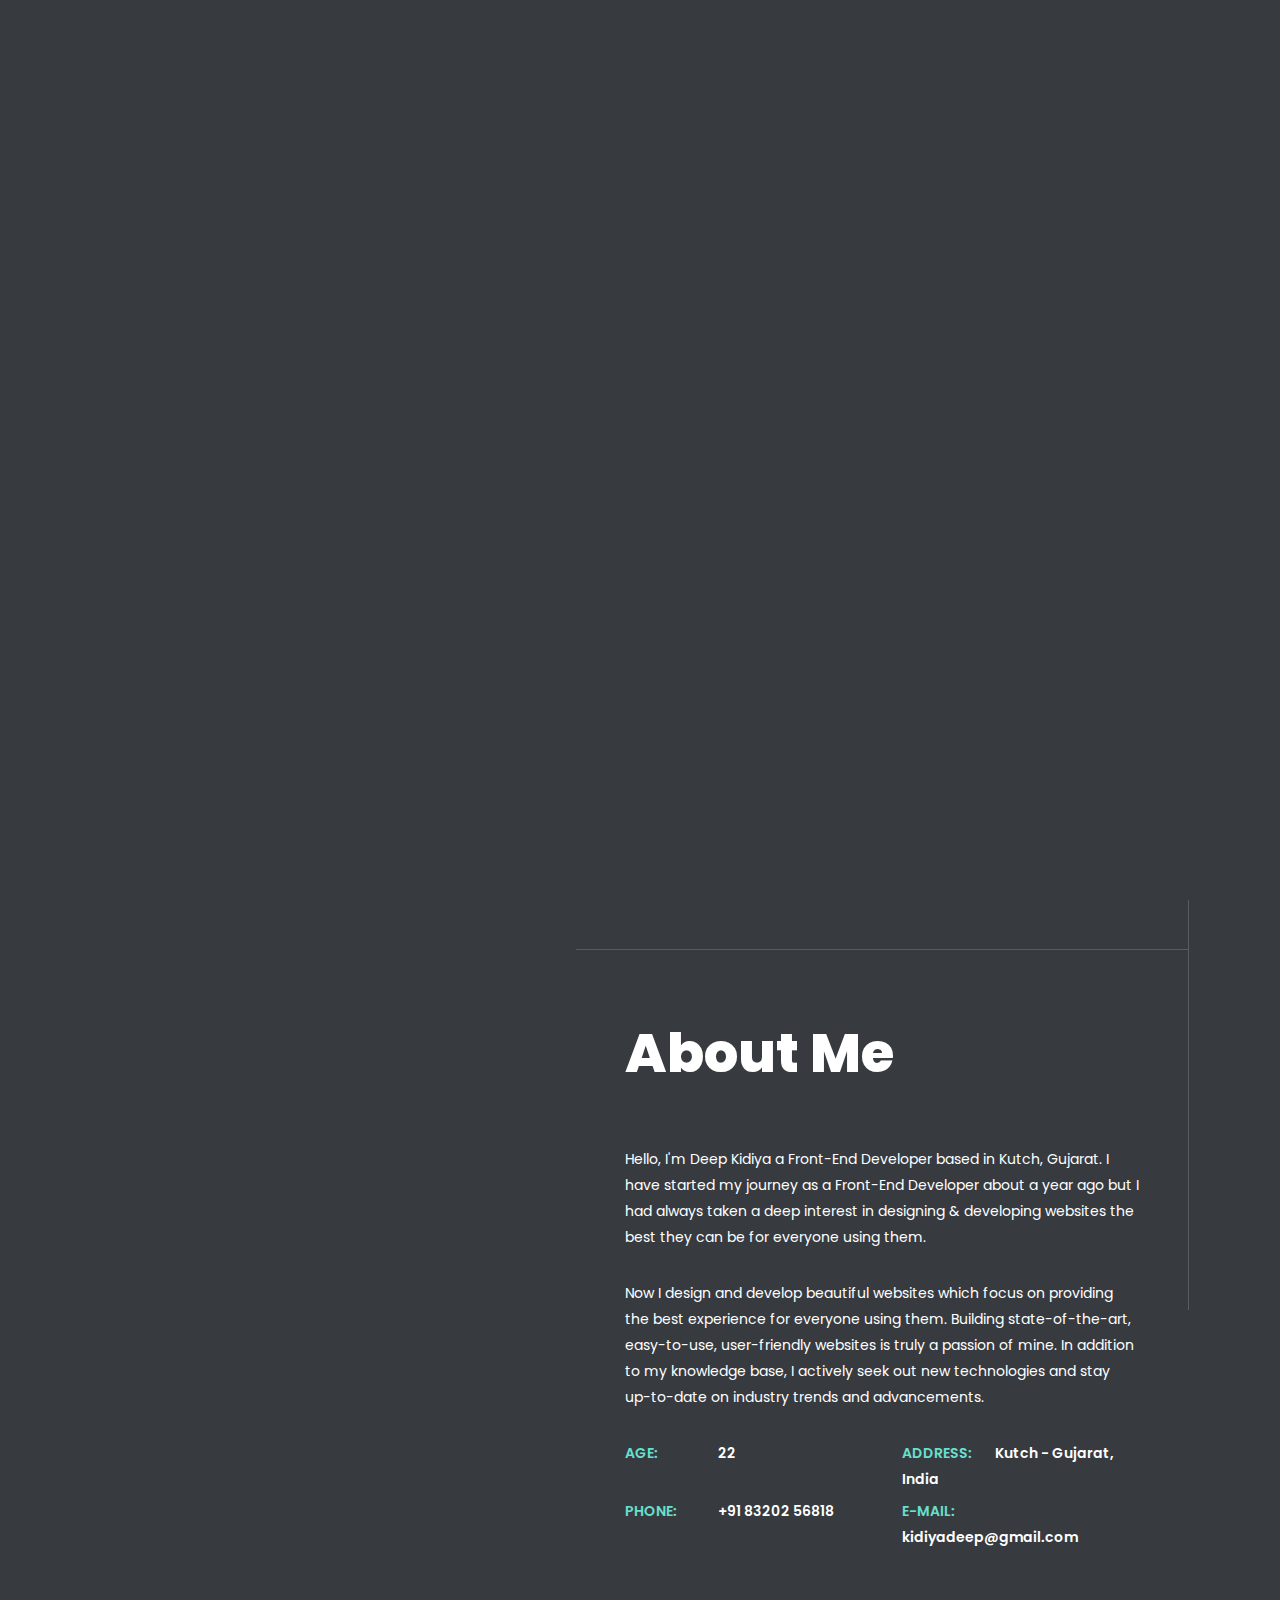
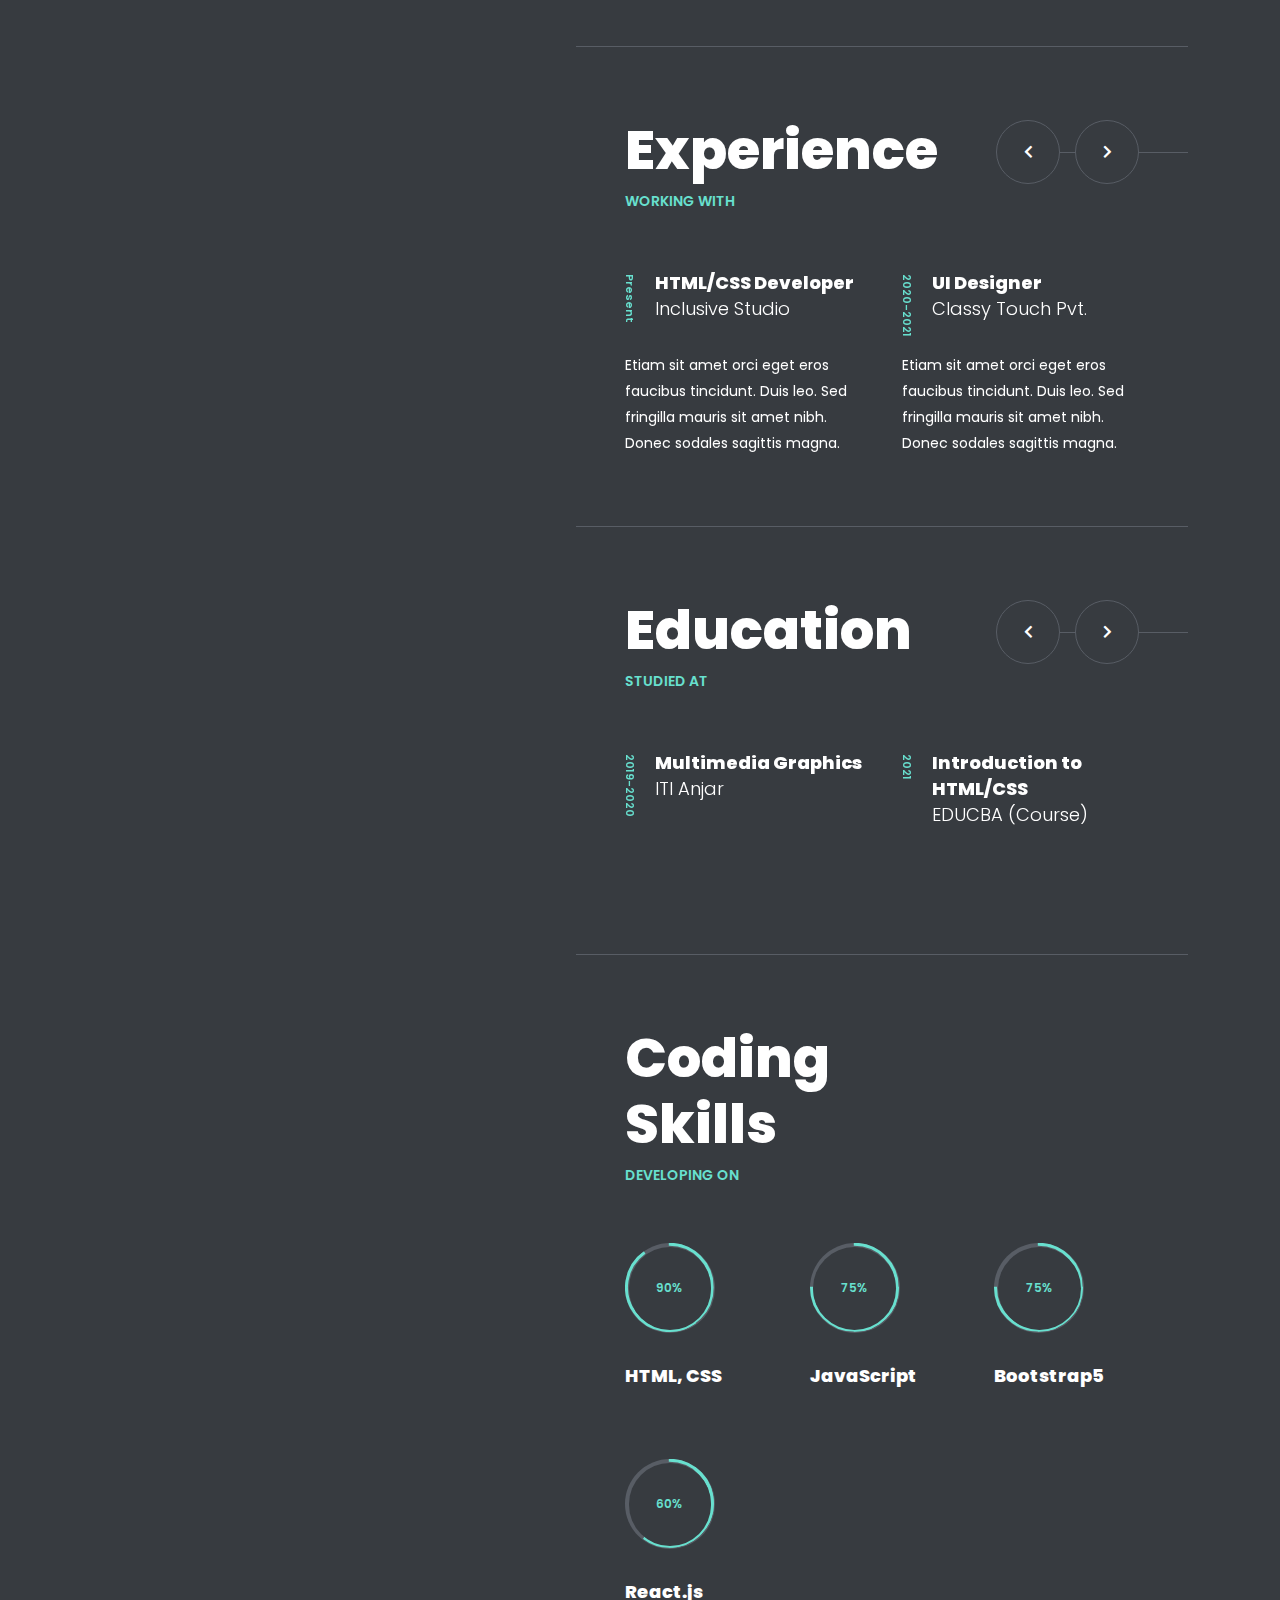
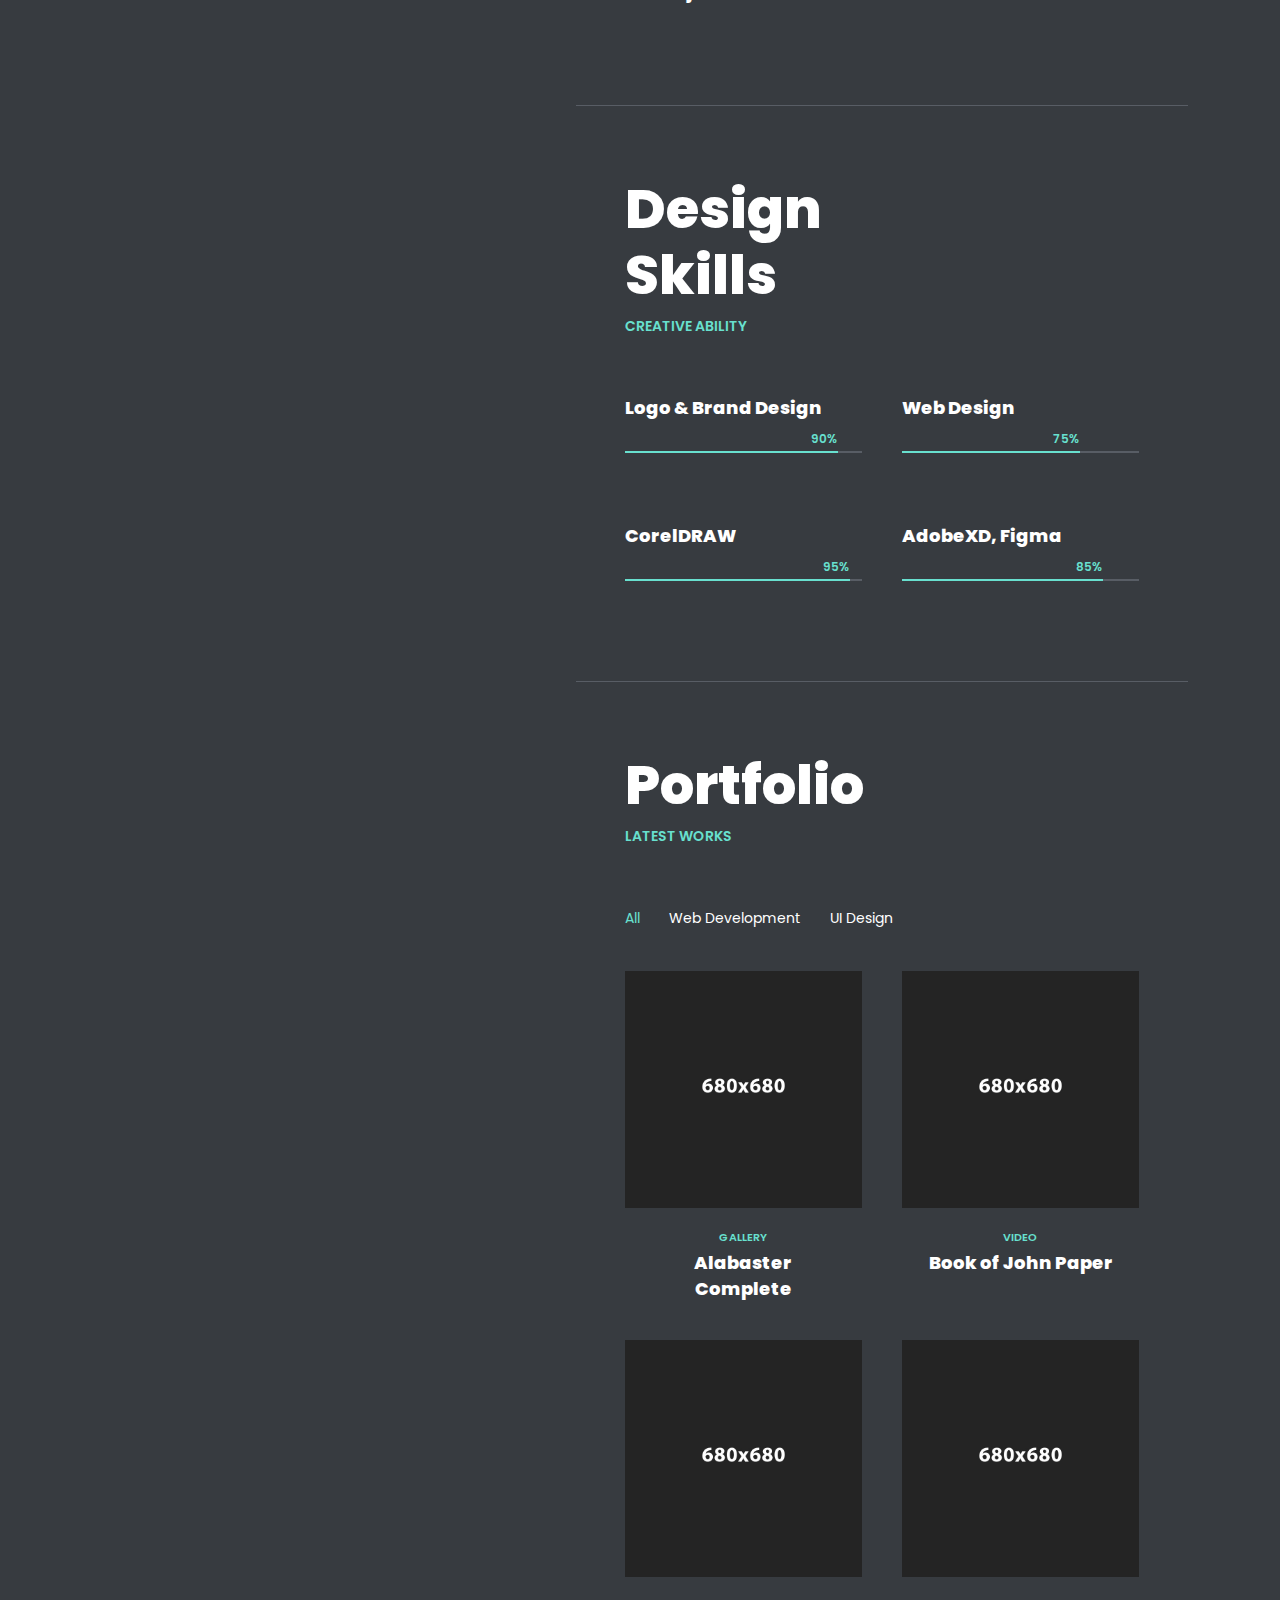
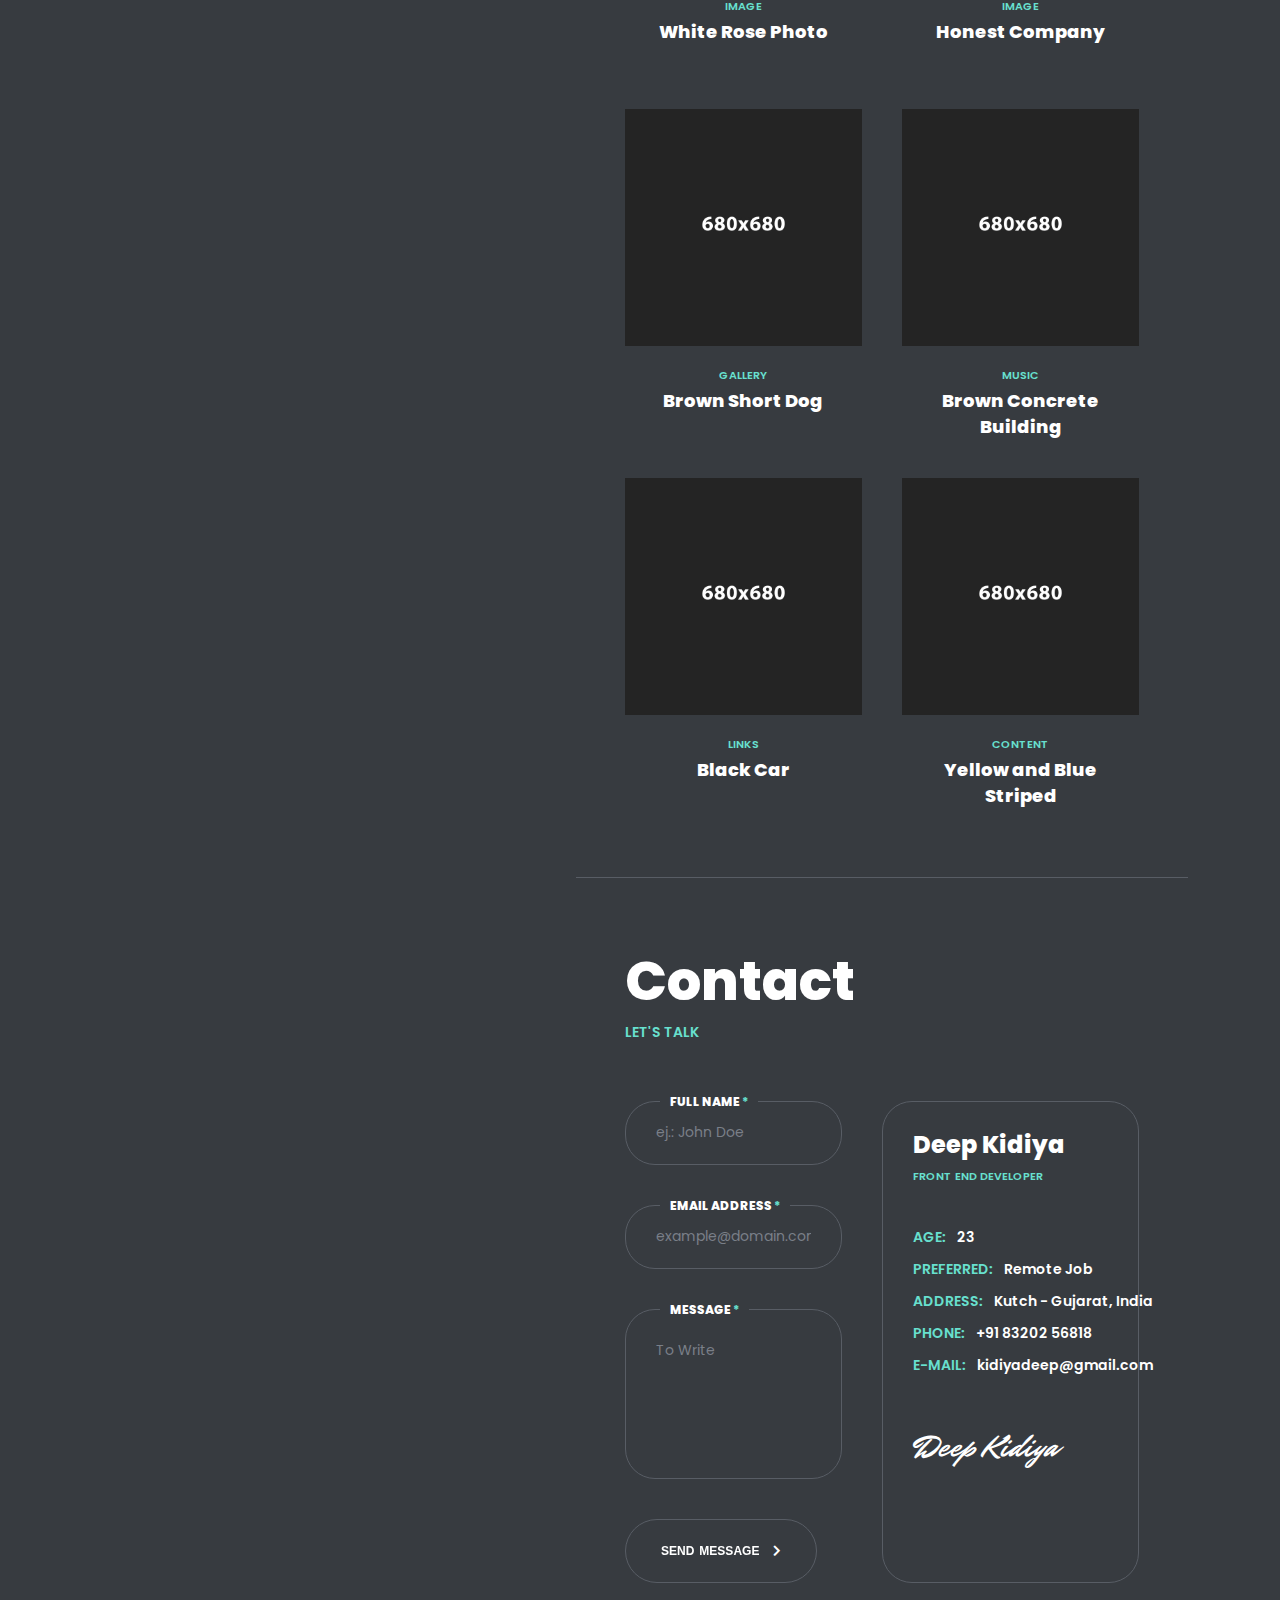
==== index.html @ 472e9880 "s" ====
<!doctype html>
<html lang="en-US">

<head>

	<!-- Meta -->
	<meta charset="UTF-8">
	<meta name="viewport" content="width=device-width, initial-scale=1, maximum-scale=1" />
	<meta name="description" content="Personal Portfolio Template" />
	<meta name="keywords" content="resposnive, resume, personal, personal portfolio, cv, myour, portfolio" />
	<meta name="author" content="beshleyua" />

	<!-- Title -->
	<title>Deep Kidiya - Front End Developer</title>

	<!-- Fonts -->
	<link
		href="https://fonts.googleapis.com/css?family=Poppins:100,100i,200,200i,300,300i,400,400i,500,500i,600,600i,700,700i,800,800i,900,900i&display=swap"
		rel="stylesheet">
	<link href="https://fonts.googleapis.com/css?family=Mr+Dafoe&display=swap" rel="stylesheet">

	<!-- Styles -->
	<link rel="stylesheet" href="css/basic.css" />
	<link rel="stylesheet" href="css/layout.css" />
	<link rel="stylesheet" href="css/magnific-popup.css" />
	<link rel="stylesheet" href="css/animate.css" />
	<link rel="stylesheet" href="css/jarallax.css" />
	<link rel="stylesheet" href="css/owl.carousel.css" />
	<link rel="stylesheet" href="css/swiper.css" />
	<link rel="stylesheet" href="css/fontawesome.css" />

	<!-- Theme Colors
	<link rel="stylesheet" href="css/theme-colors/blue.css" />
	<link rel="stylesheet" href="css/theme-colors/green.css" />
	<link rel="stylesheet" href="css/theme-colors/orange.css" />
	<link rel="stylesheet" href="css/theme-colors/brown.css" />
	<link rel="stylesheet" href="css/theme-colors/purple.css" />
	<link rel="stylesheet" href="css/theme-colors/red.css" />
	<link rel="stylesheet" href="css/theme-colors/beige.css" />
	<link rel="stylesheet" href="css/theme-colors/green_light.css" />
	<link rel="stylesheet" href="css/theme-colors/yellow.css" />
	<link rel="stylesheet" href="css/theme-colors/yellow_light.css" />
	-->

	<!--[if lt IE 9]>
	<script src="http://css3-mediaqueries-js.googlecode.com/svn/trunk/css3-mediaqueries.js"></script>
	<script src="http://html5shim.googlecode.com/svn/trunk/html5.js"></script>
	<![endif]-->

	<!-- <link rel="shortcut icon" href="images/favicons/favicon.ico"> -->

</head>

<body class="home">

	<!-- Preloader -->
	<div class="preloader">
		<div class="box-1">
			<div class="centrize full-width">
				<div class="vertical-center">
					<div class="spinner">
						<div class="lines"></div>
					</div>
				</div>
			</div>
		</div>
		<div class="box-2"></div>
	</div>

	<!-- Container -->
	<div class="container">

		<!-- Header -->
		<header class="header">

			<!-- logo -->
			<div class="logo">
				<a href="#">
					<img class="logo-img" src="images/logo.png" alt="" />
					<span class="logo-lnk">Deep <br />Kidiya</span>
				</a>
			</div>

			<!-- menu button -->
			<a href="#" class="menu-btn"><span></span></a>

			<!-- download cv button -->
			<a href="" download="images/Deep_Kidiya_Resume.pdf" class="btn download-cv-btn">
				<span class="animated-button"><span>Download CV</span></span>
				<i class="icon fas fa-download"></i>
			</a>

			<!-- header sidebar -->
			<div class="header-sidebar">

				<!-- top menu -->
				<div class="top-menu">
					<div class="top-menu-nav">
						<div class="menu-topmenu-container">
							<ul class="menu">
								<li class="menu-item current-menu-item menu-item-has-children">
									<!-- <a href="#section-started">
										<span class="animated-button"><span>Home</span></span>
									</a>
									<ul class="sub-menu">
										<li class="menu-item current-menu-item"><a href="index.html">Home 1</a></li>
										
									</ul> -->
									<a href="#section-started">
										<span class="animated-button"><span>Home</span></span>
									</a>
								</li>
								<li class="menu-item">
									<a href="#section-about">
										<span class="animated-button"><span>About</span></span>
									</a>
								</li>
								<li class="menu-item">
									<a href="#section-experience">
										<span class="animated-button"><span>Resume</span></span>
									</a>
								</li>
								<li class="menu-item">
									<a href="#section-portfolio">
										<span class="animated-button"><span>Portfolio</span></span>
									</a>
								</li>
								<li class="menu-item">
									<a href="#section-contacts">
										<span class="animated-button"><span>Contact</span></span>
									</a>
								</li>
							</ul>
						</div>
					</div>
				</div>

			</div>

		</header>

		<!-- Wrapper -->
		<div class="wrapper">

			<!-- Background -->
			<div class="background-bg">
				<div class="background-filter">
					<div class="background-img" style="background-image: url(images/man.jpg);"></div>
				</div>
			</div>

			<!-- Section Started -->
			<div class="section started" id="section-started">
				<div class="centrize full-width">
					<div class="vertical-center">

						<!-- title -->
						<h1 class="h-title">
							Deep <br />Kidiya
						</h1>

						<!-- content started -->
						<div class="started-content">

							<!-- subtitle -->
							<div class="h-subtitles">
								<div class="h-subtitle typing-subtitle">
									<p>Front-end Developer</p>
									<p>HTML/CSS Developer</p>
									<p>UI Developer</p>
								</div>
								<span class="typed-subtitle"></span>
							</div>

							<!-- text -->
							<div class="h-text">
								Creative Front-End Developer with 1.5+ years of experience providing high-impact web
								solutions for diverse industry organizations. Skilled in designing and developing
								web-based applications incorporating a range of technologies. Seeking for new
								opportunities and challenges that will expand my skill set.
							</div>

							<!-- button -->
							<a href="#" class="btn">
								<span class="animated-button"><span>Contact Me</span></span>
								<i class="icon fas fa-chevron-right"></i>
							</a>

							<!-- mosue button -->
							<a href="#" class="btn mouse-btn" style="display: none;">
								<i class="icon fas fa-chevron-down"></i>
							</a>

						</div>

					</div>
				</div>
			</div>

			<!-- Section About -->
			<div class="section about" id="section-about">
				<div class="content">

					<!-- title -->
					<div class="titles">
						<div class="title">About Me</div>
					</div>

					<!-- text -->
					<div class="cols">
						<div class="col col-full">
							<div class="single-post-text">
								<p>
									Hello, I'm Deep Kidiya a Front-End Developer based in Kutch, Gujarat. I have started
									my journey as a Front-End Developer about a year ago but I had always taken a deep
									interest in designing & developing websites the best they can be for everyone using
									them.
								</p>
							</div>
						</div>

						<div class="col col-full">
							<div class="single-post-text">
								<p>
									Now I design and develop beautiful websites which focus on providing the best
									experience for everyone using them. Building state-of-the-art, easy-to-use,
									user-friendly websites is truly a passion of mine. In addition to my knowledge base,
									I actively seek out new technologies and stay up-to-date on industry trends and
									advancements.
								</p>
							</div>
						</div>
					</div>

					<!-- info list -->
					<div class="info-list">
						<ul>
							<li><strong>Age:</strong> 22</li>
							<li><strong>Address:</strong> Kutch - Gujarat, India</li>
							<li><strong>Phone:</strong> +91 83202 56818</li>
							<li><strong>E-mail:</strong> kidiyadeep@gmail.com</li>
						</ul>
					</div>

					<div class="clear"></div>
				</div>
			</div>

			<!-- Section Resume -->
			<div class="section resume" id="section-experience">
				<div class="content">

					<!-- title -->
					<div class="titles">
						<div class="title">Experience</div>
						<div class="subtitle">Working with</div>
					</div>

					<!-- resume items -->
					<div class="content-carousel">
						<div class="owl-carousel" data-slidesview="2" data-slidesview_mobile="1">

							<div class="item">
								<div class="resume-item active">
									<div class="date">Present</div>
									<div class="name">HTML/CSS Developer <br /><span>Inclusive Studio</span></div>
									<div class="single-post-text">
										<p>
											Etiam sit amet orci eget eros faucibus tincidunt. Duis leo. Sed fringilla
											mauris sit amet nibh. Donec sodales sagittis magna.
										</p>
									</div>
								</div>
							</div>

							<div class="item">
								<div class="resume-item">
									<div class="date">2020-2021</div>
									<div class="name">UI Designer <br /><span>Classy Touch Pvt.</span></div>
									<div class="single-post-text">
										<p>
											Etiam sit amet orci eget eros faucibus tincidunt. Duis leo. Sed fringilla
											mauris sit amet nibh. Donec sodales sagittis magna.
										</p>
									</div>
								</div>
							</div>

						</div>

						<!-- navigation -->
						<div class="navs">
							<span class="prev fas fa-chevron-left"></span>
							<span class="next fas fa-chevron-right"></span>
						</div>

					</div>

				</div>
			</div>

			<!-- Section Resume -->
			<div class="section resume" id="section-education">
				<div class="content">

					<!-- title -->
					<div class="titles">
						<div class="title">Education</div>
						<div class="subtitle">Studied at</div>
					</div>

					<!-- resume items -->
					<div class="content-carousel">
						<div class="owl-carousel" data-slidesview="2" data-slidesview_mobile="1">

							<div class="item">
								<div class="resume-item active">
									<div class="date">2019-2020</div>
									<div class="name">Multimedia Graphics <br /><span>ITI Anjar</span></div>
								</div>
							</div>

							<div class="item">
								<div class="resume-item">
									<div class="date">2021</div>
									<div class="name">Introduction to HTML/CSS <br /><span>EDUCBA (Course)</span></div>
								</div>
							</div>

							<div class="item">
								<div class="resume-item">
									<div class="date">2021</div>
									<div class="name">Introduction to Front-end Development <br /><span>SkillUp
											(Course)</span></div>
								</div>
							</div>

							<div class="item">
								<div class="resume-item">
									<div class="date">2022</div>
									<div class="name">ReactJS for Beginners <br /><span>SkillUp (Course)</span></div>
								</div>
							</div>


						</div>

						<!-- navigation -->
						<div class="navs">
							<span class="prev fas fa-chevron-left"></span>
							<span class="next fas fa-chevron-right"></span>
						</div>

					</div>

				</div>
			</div>

			<!-- Section Coding Skills -->
			<div class="section skills" id="section-skills-code">
				<div class="content">

					<!-- title -->
					<div class="titles">
						<div class="title">Coding Skills</div>
						<div class="subtitle">Developing on</div>
					</div>

					<!-- skills items-->
					<div class="skills circles">
						<ul>
							<li>
								<div class="progress p90">
									<!-- p90 = 90% circle fill color -->
									<div class="percentage"></div>
									<span>90%</span>
								</div>
								<div class="name">HTML, CSS</div>
							</li>
							<li>
								<div class="progress p75">
									<!-- p75 = 75% circle fill color -->
									<div class="percentage"></div>
									<span>75%</span>
								</div>
								<div class="name">JavaScript</div>
							</li>
							<li>
								<div class="progress p75">
									<!-- p75 = 75% circle fill color -->
									<div class="percentage"></div>
									<span>75%</span>
								</div>
								<div class="name">Bootstrap5</div>
							</li>
							<li>
								<div class="progress p60">
									<!-- p80 = 80% circle fill color -->
									<div class="percentage"></div>
									<span>60%</span>
								</div>
								<div class="name">React.js</div>
							</li>

						</ul>
					</div>

				</div>
			</div>


			<!-- Section Design Skills -->
			<div class="section skills" id="section-skills">
				<div class="content">

					<!-- title -->
					<div class="titles">
						<div class="title">Design Skills</div>
						<div class="subtitle">Creative ability</div>
					</div>

					<!-- skills items -->
					<div class="skills percent">
						<ul>
							<li>
								<div class="name">Logo & Brand Design</div>
								<div class="single-post-text">
									<div class="progress">
										<div class="percentage" style="width: 90%;">
											<span class="percent">90%</span>
										</div>
									</div>
							</li>
							<li>
								<div class="name">Web Design</div>
								<div class="progress">
									<div class="percentage" style="width: 75%;">
										<span class="percent">75%</span>
									</div>
								</div>
							</li>
							<li>
								<div class="name">CorelDRAW</div>
								<div class="single-post-text">
									<div class="progress">
										<div class="percentage" style="width: 95%;">
											<span class="percent">95%</span>
										</div>
									</div>
							</li>
							<li>
								<div class="name">AdobeXD, Figma</div>
								<div class="progress">
									<div class="percentage" style="width: 85%;">
										<span class="percent">85%</span>
									</div>
								</div>
							</li>
						</ul>
					</div>

				</div>
			</div>


			<!-- Works -->
			<div class="section works" id="section-portfolio">
				<div class="content">

					<!-- title -->
					<div class="titles">
						<div class="title">Portfolio</div>
						<div class="subtitle">Latest works</div>
					</div>

					<!-- filter -->
					<div class="filter-menu">
						<div class="filters">
							<div class="btn-group">
								<label data-text="All" class="glitch-effect">
									<input type="radio" name="fl_radio" value=".box-col" />All
								</label>
							</div>
							<div class="btn-group">
								<label data-text="Video">
									<input type="radio" name="fl_radio" value=".f-dev" />Web Development
								</label>
							</div>
							<div class="btn-group">
								<label data-text="Music">
									<input type="radio" name="fl_radio" value=".f-ui" />UI Design
								</label>
							</div>
							<!-- <div class="btn-group">
								<label data-text="Links">
									<input type="radio" name="fl_radio" value=".f-des" />Graphic Design
								</label>
							</div> -->


						</div>
					</div>

					<!-- portfolio items -->
					<div class="box-items">

						<div class="box-col f-gallery">
							<div class="box-item">
								<div class="image">
									<a href="#gallery-1" class="has-popup-gallery">
										<img src="images/works/work1.jpg" alt="" />
										<span class="info">
											<span class="centrize full-width">
												<span class="vertical-center">
													<i class="icon fas fa-images"></i>
												</span>
											</span>
										</span>
									</a>
									<div id="gallery-1" class="mfp-hide">
										<a href="images/works/work1.jpg"></a>
										<a href="images/works/work2.jpg"></a>
										<a href="images/works/work3.jpg"></a>
										<a href="images/works/work4.jpg"></a>
									</div>
								</div>
								<div class="desc">
									<div class="category">Gallery</div>
									<a href="#gallery-1" class="name has-popup-gallery">Alabaster Complete
										Collection</a>
								</div>
							</div>
						</div>

						<div class="box-col f-video">
							<div class="box-item">
								<div class="image">
									<a href="https://youtu.be/S4L8T2kFFck" class="has-popup-video">
										<img src="images/works/work2.jpg" alt="" />
										<span class="info">
											<span class="centrize full-width">
												<span class="vertical-center">
													<i class="icon fas fa-video"></i>
												</span>
											</span>
										</span>
									</a>
								</div>
								<div class="desc">
									<div class="category">Video</div>
									<a href="https://youtu.be/S4L8T2kFFck" class="name has-popup-video">Book of John
										Paper</a>
								</div>
							</div>
						</div>

						<div class="box-col f-image">
							<div class="box-item">
								<div class="image">
									<a href="images/works/work7.jpg" class="has-popup-image">
										<img src="images/works/work7.jpg" alt="" />
										<span class="info">
											<span class="centrize full-width">
												<span class="vertical-center">
													<i class="icon fas fa-image"></i>
												</span>
											</span>
										</span>
									</a>
								</div>
								<div class="desc">
									<div class="category">Image</div>
									<a href="images/works/work7.jpg" class="name has-popup-image">White Rose Photo</a>
								</div>
							</div>
						</div>

						<div class="box-col f-image">
							<div class="box-item">
								<div class="image">
									<a href="images/works/work4.jpg" class="has-popup-image">
										<img src="images/works/work4.jpg" alt="" />
										<span class="info">
											<span class="centrize full-width">
												<span class="vertical-center">
													<i class="icon fas fa-image"></i>
												</span>
											</span>
										</span>
									</a>
								</div>
								<div class="desc">
									<div class="category">Image</div>
									<a href="images/works/work4.jpg" class="name has-popup-image">Honest Company</a>
								</div>
							</div>
						</div>

						<div class="box-col f-gallery">
							<div class="box-item">
								<div class="image">
									<a href="#gallery-2" class="has-popup-gallery">
										<img src="images/works/work5.jpg" alt="" />
										<span class="info">
											<span class="centrize full-width">
												<span class="vertical-center">
													<i class="icon fas fa-images"></i>
												</span>
											</span>
										</span>
									</a>
									<div id="gallery-2" class="mfp-hide">
										<a href="images/works/work5.jpg"></a>
										<a href="images/works/work2.jpg"></a>
										<a href="images/works/work3.jpg"></a>
										<a href="images/works/work4.jpg"></a>
									</div>
								</div>
								<div class="desc">
									<div class="category">Gallery</div>
									<a href="#gallery-2" class="name has-popup-gallery">Brown Short Dog</a>
								</div>
							</div>
						</div>

						<div class="box-col f-music">
							<div class="box-item">
								<div class="image">
									<a href="https://w.soundcloud.com/player/?visual=true&#038;url=http%3A%2F%2Fapi.soundcloud.com%2Ftracks%2F221650664&#038;show_artwork=true"
										class="has-popup-music">
										<img src="images/works/work6.jpg" alt="" />
										<span class="info">
											<span class="centrize full-width">
												<span class="vertical-center">
													<i class="icon fas fa-music"></i>
												</span>
											</span>
										</span>
									</a>
								</div>
								<div class="desc">
									<div class="category">Music</div>
									<a href="https://w.soundcloud.com/player/?visual=true&#038;url=http%3A%2F%2Fapi.soundcloud.com%2Ftracks%2F221650664&#038;show_artwork=true"
										class="name has-popup-music">Brown Concrete Building</a>
								</div>
							</div>
						</div>

						<div class="box-col f-links">
							<div class="box-item">
								<div class="image">
									<a href="https://beshley.com/" class="has-popup-link" target="_blank">
										<img src="images/works/work3.jpg" alt="" />
										<span class="info">
											<span class="centrize full-width">
												<span class="vertical-center">
													<i class="icon fas fa-link"></i>
												</span>
											</span>
										</span>
									</a>
								</div>
								<div class="desc">
									<div class="category">Links</div>
									<a href="https://beshley.com/" class="name has-popup-link">Black Car</a>
								</div>
							</div>
						</div>

						<div class="box-col f-content">
							<div class="box-item">
								<div class="image">
									<a href="#popup-1" class="has-popup-media">
										<img src="images/works/work8.jpg" alt="" />
										<span class="info">
											<span class="centrize full-width">
												<span class="vertical-center">
													<i class="icon fas fa-plus"></i>
												</span>
											</span>
										</span>
									</a>
								</div>
								<div class="desc">
									<div class="category">Content</div>
									<a href="#popup-1" class="name has-popup-media">Yellow and Blue Striped</a>
								</div>
								<div id="popup-1" class="popup-box mfp-fade mfp-hide">
									<div class="content">
										<div class="image">
											<img src="images/works/work8.jpg" alt="">
										</div>
										<div class="desc">
											<div class="category">Content</div>
											<h4>Yellow and Blue Striped</h4>
											<p>
												Consul latine iudicabit eu vel. Cu has animal eruditi voluptatibus. Eu
												volumus explicari sed. Mel mutat vituperata
												suscipiantur et, et fabellas explicari adipiscing quo, no mucius euismod
												vis. Cu vim quem quod cibo.
											</p>
											<a href="#" class="btn">
												<span class="animated-button"><span>View Project</span></span>
												<i class="icon fas fa-chevron-right"></i>
											</a>
										</div>
									</div>
								</div>
							</div>
						</div>

					</div>

					<div class="clear"></div>
				</div>
			</div>

			<!-- Section Contacts Info >-->
			<div class="section contacts" id="section-contacts">
				<div class="content">

					<!-- title -->
					<div class="titles">
						<div class="title">Contact</div>
						<div class="subtitle">Let's talk</div>
					</div>

					<!-- contact form -->
					<div class="contact-form">
						<form id="cform" method="post">
							<div class="group-val">
								<div class="label">Full name <strong>*</strong></div>
								<input type="text" name="name" placeholder="ej.: John Doe" />
							</div>
							<div class="group-val">
								<div class="label">Email address <strong>*</strong></div>
								<input type="email" name="email" placeholder="example@domain.com" />
							</div>
							<div class="group-val">
								<div class="label">Message <strong>*</strong></div>
								<textarea name="message" placeholder="To Write"></textarea>
							</div>
							<div class="group-bts">
								<button type="submit" class="btn">
									<span class="animated-button"><span>Send Message</span></span>
									<i class="icon fas fa-chevron-right"></i>
								</button>
							</div>
						</form>
						<div class="alert-success">
							<p>Thanks, your message is sent successfully.</p>
						</div>
					</div>

					<!-- contact info -->
					<div class="contact-info">
						<div class="name">Deep Kidiya</div>
						<div class="subname">Front End Developer</div>
						<div class="info-list">
							<ul>
								<li><strong>Age:</strong> 23</li>
								<li><strong>Preferred:</strong> Remote Job</li>
								<li><strong>Address:</strong> Kutch - Gujarat, India</li>
								<li><strong>Phone:</strong> +91 83202 56818</li>
								<li><strong>E-mail:</strong> kidiyadeep@gmail.com</li>
							</ul>
						</div>
						<div class="author">Deep Kidiya</div>
					</div>

					<div class="clear"></div>
				</div>
			</div>

		</div>

		<!-- Footer -->
		<footer class="footer">
			<div class="socials">
				<a target="_blank" href="https://www.facebook.com/profile.php?id=100008267714913">
					<i class="icon fab fa-facebook-f"></i>
				</a>
				<a target="_blank" href="https://www.instagram.com/kidiyadeep/">
					<i class="icon fab fa-instagram"></i>
				</a>
			</div>
		</footer>

	</div>

	<!-- Scripts -->
	<script src="js/jquery.min.js"></script>
	<script src="js/velocity.min.js"></script>
	<script src="js/jquery.validate.js"></script>
	<script src="js/magnific-popup.js"></script>
	<script src="js/typed.js"></script>
	<script src="js/jarallax.js"></script>
	<script src="js/jarallax-video.js"></script>
	<script src="js/jarallax-element.js"></script>
	<script src="js/imagesloaded.pkgd.js"></script>
	<script src="js/isotope.pkgd.js"></script>
	<script src="js/owl.carousel.js"></script>
	<script src="js/swiper.js"></script>
	<script src="js/scripts.js"></script>

</body>

</html>
---- css/basic.css ----
/**
*	Myour - Personal Portfolio Template (HTML)
*	Version: 1.0
*	Author: beshleyua
*	Author URL: http://themeforest.net/user/beshleyua
*	Copyright © Myour by beshleyua. All Rights Reserved.
**/

/* TABLE OF CONTENTS
	- Basic
	- Preloader
	- Container
	- Columns
	- Typography
	- Links
	- Buttons
	- Forms
	- Lists
	- Code
	- Tables
	- Alignment
	- Text Formating
	- Blockquote
	- Animations
*/

/* - Basic */
html {
	margin-right: 0 !important;
}


body {
	margin: 0;
	padding: 0;
	border: none;
	font-family: "Poppins";
	font-size: 14px;
	line-height: 26px;
	color: #fff;
	background: #373b40;
	letter-spacing: 0;
	font-weight: 400;
	-webkit-font-smoothing: antialiased;
	-moz-osx-font-smoothing: grayscale;
	text-rendering: optimizeLegibility;
}


* {
	box-sizing: border-box;
	-webkit-box-sizing: border-box;
}


.clear {
	clear: both;
}


/* - Preloader */
.preloader {
	position: fixed;
	width: 100%;
	height: 0;
	z-index: 999;
}

.preloader .box-1, .preloader .box-2 {
	position: absolute;
	left: 0;
	top: 0;
	width: 100%;
	height: 100vh;
	background: #68e0cf;
}

.preloader .box-2 {
	background: #373b40;
}

.preloader .spinner {
	margin: -40px 0 0 -5px;
	position: absolute;
	top: 50%;
	left: 50%;
	width: 10px;
	height: 80px;
}

.preloader .spinner .lines {
	position: absolute;
	width: 10px;
	height: 80px;
}

.preloader .spinner .lines:before, .preloader .spinner .lines:after {
	content: '';
	position: absolute;
	width: 10px;
	height: 80px;
	background: #FFF;
	clip: rect(0, 0, 20px, 0);
	-webkit-clip: rect(0, 0, 20px, 0);
}

.preloader .spinner .lines:before {
	left: 0;
	animation: loading 2s cubic-bezier(0.165, 0.85, 0.45, 1) 0s infinite;
}

.preloader .spinner .lines:after {
	left: 15px;
	background: #68e0cf;
	animation: loading 2s cubic-bezier(0.165, 0.85, 0.45, 1) 0.5s infinite;
}


/* - Container */
.container {
	margin: 0;
	position: relative;
	overflow: hidden;
}


.wrapper {
	position: relative;
	margin-top: 50px;
	margin-left: 45%;
	margin-right: 92px;
}


.wrapper:before {
	content: '';
	position: fixed;
	left: 45%;
	right: 92px;
	top: 0;
	height: 40px;
	background: #373b40;
	z-index: 13;
}


@media (max-width: 1199px) {
	.wrapper {
		position: relative;
		margin-top: 0;
		margin-left: 0;
		margin-right: 0;
	}


	.wrapper:before {
		display: none;
	}

}

/* - Columns */
.cols {
	margin: 0 -20px;
	position: relative;
}

.cols .col {
	margin-bottom: 30px;
	padding: 0 20px;
	float: left;
	width: 50%;
}

.cols .col.col-full {
	width: 100%;
}


@media (max-width: 720px) {
	.cols .col {
		width: 100%;
	}

}

.cols:after {
	content: '';
	display: block;
	clear: both;
}


.cols .col.col-sm {
	width: 25%;
}


@media (max-width: 720px) {
	.cols .col.col-sm {
		width: 100%;
	}

}

.cols .col.col-lg {
	width: 75%;
}


@media (max-width: 720px) {
	.cols .col.col-lg {
		width: 100%;
	}

}

.single-post-text > *:first-child {
	margin-top: 0;
}

.single-post-text > *:last-child {
	margin-bottom: 0;
}


/* - Typography */
h1,
h2,
h3,
h4,
h5,
h6 {
	font-weight: 700;
	font-family: "Poppins";
	margin: 0;
	margin-top: 30px;
	margin-bottom: 30px;
	color: #141414;
}


h1 {
	font-size: 34px;
}


h2 {
	font-size: 30px;
}


h3 {
	font-size: 26px;
}


h4 {
	font-size: 22px;
}


h5 {
	font-size: 18px;
}


h6 {
	font-size: 12px;
}


p {
	font-size: 14px;
	padding: 0;
	margin: 30px 0;
}


strong {
	font-weight: 700;
}


@media screen and (max-width: 720px) {
	h1 {
		font-size: 24px;
	}


	h2 {
		font-size: 20px;
	}


	h3 {
		font-size: 18px;
	}


	h4 {
		font-size: 14px;
	}


	h5 {
		font-size: 12px;
	}


	h6 {
		font-size: 13px;
	}


	p {
		margin: 20px 0;
	}

}

/* - Links */
a {
	color: #FFF;
	text-decoration: underline;
	outline: none;
}


a:hover {
	text-decoration: none;
	color: #68e0cf;
}


/* - Buttons */
.animated-button {
	position: relative;
	top: -1px;
	display: inline-block;
	vertical-align: middle;
	line-height: 16px;
}

.animated-button span {
	position: relative;
	overflow: hidden;
	display: block;
	text-shadow: 0 16px 0 #68e0cf;
}

.animated-button span em {
	min-width: 5px;
	display: inline-block;
	vertical-align: middle;
	font-style: normal;
	backface-visibility: hidden;
	transition: transform 0.3s ease;
	-moz-transition: transform 0.3s ease;
	-webkit-transition: transform 0.3s ease;
	-o-transition: transform 0.3s ease;
	transform: translateY(0);
	-webkit-transform: translateY(0);
	-moz-transform: translateY(0);
	-o-transform: translateY(0);
}

.animated-button span em:nth-child(1) {
	transition-delay: 0.025s;
}

.animated-button span em:nth-child(2) {
	transition-delay: 0.05s;
}

.animated-button span em:nth-child(3) {
	transition-delay: 0.075s;
}

.animated-button span em:nth-child(4) {
	transition-delay: 0.1s;
}

.animated-button span em:nth-child(5) {
	transition-delay: 0.125s;
}

.animated-button span em:nth-child(6) {
	transition-delay: 0.15s;
}

.animated-button span em:nth-child(7) {
	transition-delay: 0.175s;
}

.animated-button span em:nth-child(8) {
	transition-delay: 0.2s;
}

.animated-button span em:nth-child(9) {
	transition-delay: 0.225s;
}

.animated-button span em:nth-child(10) {
	transition-delay: 0.25s;
}

.animated-button span em:nth-child(11) {
	transition-delay: 0.275s;
}


a.btn,
.btn,
.single-post-text input[type="submit"],
button {
	padding: 0 35px;
	position: relative;
	overflow: hidden;
	display: inline-block;
	vertical-align: middle;
	height: 64px;
	line-height: 62px;
	text-align: center;
	font-size: 12px;
	color: #FFF;
	font-weight: 800;
	text-decoration: none;
	text-transform: uppercase;
	background: transparent;
	border: 1px solid #585d65;
	cursor: pointer;
	border-radius: 64px;
	-moz-border-radius: 64px;
	-webkit-border-radius: 64px;
	-khtml-border-radius: 64px;
	transition: 1s all cubic-bezier(0.165, 0.85, 0.45, 1) 0s;
	-moz-transition: 1s all cubic-bezier(0.165, 0.85, 0.45, 1) 0s;
	-webkit-transition: 1s all cubic-bezier(0.165, 0.85, 0.45, 1) 0s;
	-o-transition: 1s all cubic-bezier(0.165, 0.85, 0.45, 1) 0s;
}

a.btn:hover,
.btn:hover,
.single-post-text input[type="submit"]:hover,
button:hover {
	border-color: #68e0cf;
}

a.btn:hover .animated-button em,
.btn:hover .animated-button em,
.single-post-text input[type="submit"]:hover .animated-button em,
button:hover .animated-button em {
	transform: translateY(calc(16px * -1));
}

a.btn:hover .icon,
.btn:hover .icon,
.single-post-text input[type="submit"]:hover .icon,
button:hover .icon {
	color: #68e0cf;
	transform: translateX(6px);
	-webkit-transform: translateX(6px);
	-moz-transform: translateX(6px);
	-o-transform: translateX(6px);
}


a.btn .icon,
.btn .icon,
button .icon {
	margin-left: 10px;
	transition: 1s all cubic-bezier(0.165, 0.85, 0.45, 1) 0s;
	-moz-transition: 1s all cubic-bezier(0.165, 0.85, 0.45, 1) 0s;
	-webkit-transition: 1s all cubic-bezier(0.165, 0.85, 0.45, 1) 0s;
	-o-transition: 1s all cubic-bezier(0.165, 0.85, 0.45, 1) 0s;
}


/* - Forms */
input,
textarea {
	padding: 0 30px;
	display: block;
	font-family: "Poppins";
	font-size: 14px;
	height: 64px;
	width: 100%;
	color: #FFF;
	background: none !important;
	border: 1px solid #585d65;
	resize: none;
	outline: 0;
	border-radius: 30px;
	-moz-border-radius: 30px;
	-webkit-border-radius: 30px;
	-khtml-border-radius: 30px;
	transition: all 0.3s ease 0s;
	-moz-transition: all 0.3s ease 0s;
	-webkit-transition: all 0.3s ease 0s;
	-o-transition: all 0.3s ease 0s;
}


input:focus,
textarea:focus,
button:focus {
	color: #FFF;
}


textarea {
	height: 170px;
	padding-top: 30px;
	padding-bottom: 30px;
	resize: none;
}


label,
legend {
	display: block;
	padding-bottom: 10px;
	font-family: "Poppins";
	font-size: 13px;
}


fieldset {
	border-width: 0;
	padding: 0;
}


input[type="checkbox"],
input[type="radio"] {
	display: inline;
}


::-webkit-input-placeholder {
	color: #7a7f88;
}


:-moz-placeholder {
	color: #7a7f88;
}


::-moz-placeholder {
	color: #7a7f88;
}


:-ms-input-placeholder {
	color: #7a7f88;
}


input:focus::-webkit-input-placeholder,
textarea:focus::-webkit-input-placeholder {
	color: #FFF;
}


input:focus:-moz-placeholder,
textarea:focus:-moz-placeholder {
	color: #FFF;
}


input:focus::-moz-placeholder,
textarea:focus::-moz-placeholder {
	color: #FFF;
}


input:focus:-ms-input-placeholder,
textarea:focus:-ms-input-placeholder {
	color: #FFF;
}


input.error,
textarea.error,
input.wpcf7-not-valid,
textarea.wpcf7-not-valid {
	border-bottom: 1px solid red !important;
}


label.error,
.wpcf7-not-valid-tip {
	display: none !important;
}


input.error::-moz-placeholder,
textarea.error::-moz-placeholder,
input.wpcf7-not-valid::-moz-placeholder,
textarea.wpcf7-not-valid::-moz-placeholder {
	color: red;
}


input.error:-moz-placeholder,
textarea.error:-moz-placeholder,
input.wpcf7-not-valid:-moz-placeholder,
textarea.wpcf7-not-valid:-moz-placeholder {
	color: red;
}


input.error:-ms-input-placeholder,
textarea.error:-ms-input-placeholder,
input.wpcf7-not-valid:-ms-input-placeholder,
textarea.wpcf7-not-valid:-ms-input-placeholder {
	color: red;
}


input.error::-webkit-input-placeholder,
textarea.error::-webkit-input-placeholder,
input.wpcf7-not-valid::-webkit-input-placeholder,
textarea.wpcf7-not-valid::-webkit-input-placeholder {
	color: red;
}


div.wpcf7-response-output {
	margin: 0;
}


input[type="checkbox"],
input[type="radio"] {
	display: inline;
}


input[type="checkbox"], input[type="radio"] {
	width: auto;
	height: auto;
	margin-bottom: 10px;
	margin-right: 0;
	margin-left: 0;
}


input[type="checkbox"] {
	-webkit-appearance: checkbox;
}


input[type="radio"] {
	-webkit-appearance: radio;
}


input[type="text"],
input[type="email"],
input[type="tel"],
input[type="password"],
input[type="submit"],
textarea,
button {
	-webkit-appearance: none;
	-moz-appearance: none;
	appearance: none;
}


input[type="file"] {
	margin-bottom: 10px;
	border: none;
	height: auto;
}


select {
	margin-bottom: 10px;
	width: 100%;
	height: 30px;
}


span.wpcf7-list-item {
	display: inline-block;
	margin: 0 1em 0 0;
}


/* - Lists */
ul {
	list-style: disc;
	margin-top: 30px;
	margin-bottom: 30px;
	padding-left: 0px;
	list-style-position: inside;
}


ol {
	list-style: decimal;
	margin-top: 30px;
	margin-bottom: 30px;
	padding-left: 0px;
	list-style-position: inside;
}


ul ul, ol ol, ul ol, ol ul {
	margin-top: 15px;
	margin-bottom: 15px;
	margin-left: 15px;
}


/* - Code */
code {
	font-family: "Poppins";
	padding: 0 4px;
	font-style: italic;
	color: #999;
	text-decoration: none;
	display: inline-block;
	vertical-align: middle;
	overflow: auto;
	max-width: 100%;
	white-space: nowrap;
}


pre {
	background: #f6f6f6;
	font-family: "Poppins";
	margin: 30px 0;
	padding: 30px;
	max-width: 100%;
	overflow: auto;
	white-space: pre;
}


mark, ins {
	background: #eee;
	text-decoration: none;
}


/* - Tables */
table {
	width: 100%;
	margin: 30px 0;
	padding: 0;
	border-collapse: collapse;
	background: #fcfcfc;
}


table caption {
	padding: 6px 0;
	background: #f6f6f6;
	font-size: 11px;
}


th {
	color: #999;
	padding: 10px 20px;
	font-size: 11px;
	font-weight: 700;
	text-align: left;
	border: 4px solid #FFF;
	text-transform: uppercase;
}


th a {
	color: #999;
}


td {
	border: 4px solid #FFF;
	padding: 10px 20px;
	color: #363636;
	font-size: 13px;
	background: #f6f6f6;
}


td.pad {
	background: none;
}


dt {
	margin-bottom: 5px;
	font-size: 15px;
	font-weight: 700;
}


dd {
	margin-top: 0;
	margin-bottom: 30px;
	margin-left: 30px;
}


/* - Alignment */
.align-center {
	text-align: center !important;
}


.align-right {
	text-align: right !important;
}


.align-left {
	text-align: left !important;
}


.pull-right {
	float: right !important;
}


.pull-left {
	float: left !important;
}


.pull-none {
	float: none !important;
}


.alignright {
	margin-left: 20px !important;
	float: right !important;
	max-width: 50% !important;
}


.alignleft {
	margin-right: 20px !important;
	float: left !important;
	max-width: 50% !important;
}


.aligncenter {
	margin-left: auto !important;
	margin-right: auto !important;
	display: block !important;
}


.full-width {
	max-width: 100% !important;
	width: 100% !important;
}


.full-max-width {
	max-width: 100% !important;
	width: auto !important;
}


.centrize {
	display: table !important;
	table-layout: fixed !important;
	height: 100% !important;
	position: relative !important;
	top: 0;
	left: 0;
	z-index: 2;
}


.vertical-center {
	display: table-cell !important;
	vertical-align: middle !important;
}


/* - Text Formating */
.text-uppercase {
	text-transform: uppercase !important;
}


.text-lowercase {
	text-transform: lowercase !important;
}


.text-capitalize {
	text-transform: capitalize !important;
}


.text-regular {
	font-weight: 400 !important;
}


.text-bold {
	font-weight: 700 !important;
}


.text-italic {
	font-style: italic !important;
}


/* - Blockquote */
blockquote {
	font-family: "Poppins";
}


/* - Animations */
/* preloader */
@keyframes loading {
	0% {
		clip: rect(0, 80px, 0, 0);
		-webkit-clip: rect(0, 80px, 0, 0);
	}

	30% {
		clip: rect(20px, 80px, 0, 0);
		-webkit-clip: rect(20px, 80px, 0, 0);
	}

	50% {
		clip: rect(20px, 80px, 0, 0);
		-webkit-clip: rect(20px, 80px, 0, 0);
	}

	80% {
		clip: rect(20px, 20px, 80px, 0);
		-webkit-clip: rect(20px, 20px, 80px, 0);
	}

	100% {
		clip: rect(80px, 20px, 80px, 0);
		-webkit-clip: rect(80px, 20px, 80px, 0);
	}

}

/* Mouse Button Animations */
@keyframes mouse-anim {
	0% {
		top: -5px;
	}

	50% {
		top: 5px;
	}

	100% {
		top: -5px;
	}

}
---- css/layout.css ----
@charset "UTF-8";
/* Setting */
/* Background Colors */
/* Colors */
/* Fonts */
/* Fonts Size */
/* Icons Size */
/* Line Height */
/*Mixins*/
/**
*	Myour - Personal Portfolio Template (HTML)
*	Version: 1.0
*	Author: beshleyua
*	Author URL: http://themeforest.net/user/beshleyua
*	Copyright © Myour by beshleyua. All Rights Reserved.
**/
/* TABLE OF CONTENTS
	- Header
	- Section
	- Started
	- About
	- Resume
	- Skills
	- Service
	- Portfolio
	- Box Items
	- Contacts
	- Blog
	- Footer
	- Popups
*/
/* - Header */
.header {
  padding: 0 0 0 50px;
  position: fixed;
  left: 50px;
  right: 50px;
  top: 40px;
  height: 80px;
  z-index: 100;
  background: #585d65;
  border-radius: 80px;
  -moz-border-radius: 80px;
  -webkit-border-radius: 80px;
  -khtml-border-radius: 80px;
  transition: all 0.7s cubic-bezier(0.165, 0.85, 0.45, 1);
  -moz-transition: all 0.7s cubic-bezier(0.165, 0.85, 0.45, 1);
  -webkit-transition: all 0.7s cubic-bezier(0.165, 0.85, 0.45, 1);
  -o-transition: all 0.7s cubic-bezier(0.165, 0.85, 0.45, 1);
}
.header .logo {
  position: relative;
  float: left;
  width: 200px;
  height: 80px;
  display: flex;
  font-size: 0;
  line-height: 1.2;
  font-weight: 800;
  color: #FFF;
  align-items: center;
}
.header .logo a {
  color: #FFF;
}
.header .logo img {
  max-width: 100%;
}
.header .logo img.logo-img {
  margin-right: 30px;
  width: auto;
  height: auto;
  max-width: 36px;
  display: inline-block;
}
.header .logo .logo-lnk {
  font-size: 18px;
  text-decoration: none;
  display: inline-block;
  max-width: 100px;
}
.header .download-cv-btn {
  float: right;
  margin-top: 8px;
  margin-right: 8px;
  border-color: #FFF;
}
.header .download-cv-btn:hover .icon {
  transform: translateY(0);
  -webkit-transform: translateY(0);
  -moz-transform: translateY(0);
  -o-transform: translateY(0);
}
.header .top-menu {
  margin-right: 50px;
  float: right;
}
.header .top-menu ul {
  margin: 0;
  padding: 0;
  list-style: none;
  height: 80px;
  display: flex;
  align-items: center;
}
.header .top-menu ul li {
  margin-left: 40px;
  display: inline-block;
  vertical-align: top;
  position: relative;
}
.header .top-menu ul li a {
  position: relative;
  overflow: hidden;
  display: block;
  font-size: 12px;
  line-height: 50px;
  color: #FFF;
  font-weight: 800;
  text-decoration: none;
  text-transform: uppercase;
  transition: color 0.7s cubic-bezier(0.165, 0.85, 0.45, 1);
  -moz-transition: color 0.7s cubic-bezier(0.165, 0.85, 0.45, 1);
  -webkit-transition: color 0.7s cubic-bezier(0.165, 0.85, 0.45, 1);
  -o-transition: color 0.7s cubic-bezier(0.165, 0.85, 0.45, 1);
}
.header .top-menu ul li:first-child {
  margin-left: 0;
}
.header .top-menu ul li:hover > .sub-menu, .header .top-menu ul li:hover > .children {
  opacity: 1;
  pointer-events: auto;
}
.header .top-menu ul li.current-menu-item > a {
  color: #68e0cf;
}
.header .top-menu ul li:hover > a:hover .animated-button em {
  transform: translateY(-16px);
}
.header .top-menu ul li.menu-item-has-children > a:after {
  content: none;
  margin-left: 5px;
  position: relative;
  top: 0;
  display: inline-block;
  font-family: "Font Awesome 5 Free";
  font-weight: 900;
  font-size: 1em;
  -moz-osx-font-smoothing: grayscale;
  -webkit-font-smoothing: antialiased;
  display: inline-block;
  font-style: normal;
  font-variant: normal;
  text-rendering: auto;
  line-height: 1;
}
.header .top-menu-nav .sub-menu,
.header .top-menu-nav .children {
  position: absolute;
  left: 0;
  top: 50px;
  padding: 10px 0;
  width: 190px;
  height: auto;
  display: block;
  background: #585d65;
  z-index: 50;
  opacity: 0;
  pointer-events: none;
  transition: all 0.3s ease 0s;
  -moz-transition: all 0.3s ease 0s;
  -webkit-transition: all 0.3s ease 0s;
  -o-transition: all 0.3s ease 0s;
  border-radius: 3px;
  -moz-border-radius: 3px;
  -webkit-border-radius: 3px;
  -khtml-border-radius: 3px;
  box-shadow: 0 5px 50px rgba(0, 0, 0, 0.3);
  -moz-box-shadow: 0 5px 50px rgba(0, 0, 0, 0.3);
  -webkit-box-shadow: 0 5px 50px rgba(0, 0, 0, 0.3);
  -khtml-box-shadow: 0 5px 50px rgba(0, 0, 0, 0.3);
}
.header .top-menu ul li:last-child .sub-menu,
.header .top-menu-nav .children {
  right: 0;
  left: auto;
}
.header .top-menu-nav .sub-menu:before,
.header .top-menu-nav .children:before {
  content: "";
  position: absolute;
  left: 10px;
  top: -12px;
  border: 6px solid transparent;
  border-bottom: 6px solid #585d65;
}
.header .top-menu ul li:last-child .sub-menu:before,
.header .top-menu-nav .children:before {
  right: 10px;
  left: auto;
}
.header .top-menu-nav .sub-menu li,
.header .top-menu-nav .children li {
  margin-left: 0;
  padding: 10px 20px;
  display: block;
  border-bottom: 1px solid rgba(255, 255, 255, 0.1);
  height: auto;
}
.header .top-menu-nav .sub-menu li:last-child,
.header .top-menu-nav .children li:last-child {
  border-bottom: none;
}
.header .top-menu-nav .sub-menu li a,
.header .top-menu-nav .children li a {
  margin: 0;
  display: block;
  font-size: 11px;
  line-height: 1.4;
  color: #FFF;
}
.header .top-menu-nav .sub-menu li a:hover,
.header .top-menu-nav .children li a:hover,
.header .top-menu-nav .sub-menu li.active a,
.header .top-menu-nav .children li.active a {
  color: #68e0cf;
}
.header .menu-btn {
  padding: 20px;
  position: relative;
  margin: 0 auto;
  margin-top: 8px;
  width: 64px;
  height: 64px;
  line-height: 62px;
  display: none;
  border: 1px solid rgba(255, 255, 255, 0.7);
  border-radius: 64px;
  -moz-border-radius: 64px;
  -webkit-border-radius: 64px;
  -khtml-border-radius: 64px;
}
.header .menu-btn:before, .header .menu-btn:after {
  content: "";
  position: absolute;
  top: 22px;
  left: 20px;
  right: 20px;
  height: 2px;
  background: #FFF;
  transition: all 0.3s ease 0s;
  -moz-transition: all 0.3s ease 0s;
  -webkit-transition: all 0.3s ease 0s;
  -o-transition: all 0.3s ease 0s;
}
.header .menu-btn:after {
  top: auto;
  bottom: 22px;
}
.header .menu-btn span {
  position: absolute;
  top: 50%;
  left: 25px;
  right: 25px;
  height: 2px;
  background: #FFF;
  margin-top: -1px;
  transition: all 0.3s ease 0s;
  -moz-transition: all 0.3s ease 0s;
  -webkit-transition: all 0.3s ease 0s;
  -o-transition: all 0.3s ease 0s;
}

/* header active */
.header.active {
  top: 0;
  overflow-y: scroll;
  -webkit-overflow-scrolling: touch;
  height: 100%;
  background: #373b40;
}
.header.active .menu-btn:before {
  opacity: 0;
}
.header.active .menu-btn:after {
  bottom: 30px;
  transform: rotate(-45deg);
  -webkit-transform: rotate(-45deg);
  -moz-transform: rotate(-45deg);
  -o-transform: rotate(-45deg);
}
.header.active .menu-btn span {
  left: 20px;
  right: 20px;
  transform: rotate(45deg);
  -webkit-transform: rotate(45deg);
  -moz-transform: rotate(45deg);
  -o-transform: rotate(45deg);
}
.header.active .top-menu {
  height: auto;
  opacity: 1;
  visibility: visible;
}
.header.active .top-menu ul li .sub-menu,
.header.active .top-menu ul li .children {
  display: block;
}

@media (max-width: 1199px) {
  .header {
    padding: 0 30px;
    left: 0;
    right: 0;
    top: 20px;
    height: 80px;
    background: none;
    border-radius: 0;
    -moz-border-radius: 0;
    -webkit-border-radius: 0;
    -khtml-border-radius: 0;
  }

  .header.fixed {
    top: 0;
    background: #3a3e44;
  }

  .header .download-cv-btn {
    display: none;
  }

  .header .top-menu-nav {
    display: block;
  }

  .header .top-menu {
    position: relative;
    top: 0;
    left: 0;
    margin-top: 0;
    margin-left: 0;
    margin-right: 0;
    float: none;
    width: auto;
    height: 0px;
    text-align: center;
    opacity: 0;
    visibility: hidden;
    transition: opacity 0.35s cubic-bezier(0.165, 0.85, 0.45, 1);
    -moz-transition: opacity 0.35s cubic-bezier(0.165, 0.85, 0.45, 1);
    -webkit-transition: opacity 0.35s cubic-bezier(0.165, 0.85, 0.45, 1);
    -o-transition: opacity 0.35s cubic-bezier(0.165, 0.85, 0.45, 1);
  }

  .header.active .top-menu {
    padding-top: 30px;
    clear: both;
  }

  .header .top-menu .menu-top-menu-container {
    display: block;
  }

  .header .top-menu ul {
    display: block;
  }

  .header .top-menu ul li {
    margin-left: 0;
    display: block;
  }

  .header .top-menu ul li a {
    font-size: 20px;
  }

  .header .top-menu-nav .sub-menu,
.header .top-menu-nav .children {
    position: relative;
    left: 0;
    top: 0;
    margin: 20px 0;
    width: auto;
    text-align: center;
    pointer-events: none;
    display: block;
    opacity: 0;
    visibility: hidden;
  }

  .header.active .top-menu-nav .sub-menu,
.header.active .top-menu-nav .children {
    opacity: 1;
    visibility: visible;
    pointer-events: auto;
  }

  .header .top-menu-nav .sub-menu:before,
.header .top-menu-nav .children:before {
    margin-left: -6px;
    left: 50%;
  }

  .header .top-menu-nav .sub-menu li .sub-menu,
.header .top-menu-nav .children li .children {
    left: 0;
    top: 0;
    margin: 0 -20px;
    background: #f4f4f4;
    box-shadow: none;
    -moz-box-shadow: none;
    -webkit-box-shadow: none;
    -khtml-box-shadow: none;
  }

  .header .top-menu-nav .sub-menu li .sub-menu:before,
.header .top-menu-nav .children li .children:before {
    left: 50%;
    top: -12px;
    border: 6px solid transparent;
    border-right: 6px solid transparent;
    border-bottom: 6px solid #FFF;
  }

  .header .top-menu ul li:last-child .sub-menu:before,
.header .top-menu-nav .children:before {
    right: 50%;
    left: auto;
    margin-left: 0;
    margin-right: -6px;
  }

  .header .menu-btn {
    display: block;
    float: right;
  }
}
/* - Background Option */
.background-bg {
  position: fixed;
  top: 0;
  left: 0;
  width: 45%;
  height: 100%;
}

.background-filter {
  position: absolute;
  top: 0;
  left: 0;
  width: 100%;
  height: 100%;
  background-repeat: no-repeat;
  background-position: center center;
  background-size: cover;
  background-color: #68e0cf;
}
.background-filter .background-img {
  -webkit-filter: grayscale(100%);
  filter: grayscale(100%);
  mix-blend-mode: luminosity;
}
.background-filter.gradient:after {
  content: "";
  position: absolute;
  left: 0;
  top: 0;
  width: 100%;
  height: 100%;
  background: -moz-radial-gradient(center, ellipse cover, rgba(0, 0, 0, 0.5) 0%, #373b40 90%);
  background: -webkit-radial-gradient(center, ellipse cover, rgba(0, 0, 0, 0.5) 0%, #373b40 90%);
  background: radial-gradient(ellipse at center, rgba(0, 0, 0, 0.5) 0%, #373b40 90%);
}
.background-filter.gradient .background-img {
  -webkit-filter: none;
  filter: none;
  mix-blend-mode: unset;
}
.background-filter.circle {
  clip-path: circle(75% at 10% 45%);
  -webkit-clip-path: circle(75% at 10% 45%);
}
.background-filter.circle .background-img {
  -webkit-filter: none;
  filter: none;
  mix-blend-mode: unset;
}

.background-img {
  position: absolute;
  left: 0;
  top: 0;
  width: 100%;
  height: 100%;
  background-repeat: no-repeat;
  background-position: center center;
  background-size: cover;
}

@media (max-width: 1199px) {
  .background-bg {
    position: relative;
    width: 100%;
    height: 70vh;
  }

  .background-filter.circle {
    clip-path: circle(100% at 50% 0%);
    -webkit-clip-path: circle(100% at 50% 0%);
  }
}
@media (max-width: 720px) {
  .background-bg {
    height: 450px;
  }
}
/* - Section */
.section {
  position: relative;
  overflow: hidden;
  padding-left: 8%;
  padding-right: 8%;
  padding-top: 70px;
  padding-bottom: 70px;
  border-bottom: 1px solid #585d65;
  z-index: 12;
}
.section:last-child {
  border-bottom: none;
}
.section .content {
  position: relative;
  max-width: 720px;
}
.section .titles {
  position: relative;
  margin: 0 0 60px 0;
}
.section .titles .title {
  margin-bottom: 10px;
  max-width: 70%;
  font-size: 55px;
  line-height: 1.2;
  color: #FFF;
  font-weight: 800;
  transition: all 0.3s ease 0s;
  -moz-transition: all 0.3s ease 0s;
  -webkit-transition: all 0.3s ease 0s;
  -o-transition: all 0.3s ease 0s;
}
.section .titles .subtitle {
  font-size: 14px;
  line-height: 1.2;
  color: #68e0cf;
  font-weight: 600;
  text-transform: uppercase;
}

.content-carousel {
  position: relative;
  z-index: 2;
}
.content-carousel .owl-carousel .item img {
  width: auto;
  max-width: 100%;
}
.content-carousel .navs {
  position: absolute;
  left: auto;
  right: 0;
  top: -150px;
  height: 1px;
  z-index: 3;
  font-size: 0;
}
.content-carousel .navs:before {
  content: "";
  position: absolute;
  left: 18px;
  top: 32px;
  width: 1000%;
  height: 1px;
  background: #585d65;
}
.content-carousel .navs .prev,
.content-carousel .navs .next {
  margin-left: 15px;
  margin-top: 0;
  position: relative;
  top: 0;
  left: 0;
  right: auto;
  width: 64px;
  height: 64px;
  line-height: 62px;
  background: #373b40;
  font-size: 14px;
  color: #fff;
  text-decoration: none;
  text-align: center;
  cursor: pointer;
  border: 1px solid #585d65;
  border-radius: 64px;
  -moz-border-radius: 64px;
  -webkit-border-radius: 64px;
  -khtml-border-radius: 64px;
  transition: all 0.3s ease 0s;
  -moz-transition: all 0.3s ease 0s;
  -webkit-transition: all 0.3s ease 0s;
  -o-transition: all 0.3s ease 0s;
}

@media (max-width: 1199px) {
  .section {
    padding-left: 30px;
    padding-right: 30px;
  }
}
@media (max-width: 720px) {
  .section {
    padding-top: 50px;
    padding-bottom: 50px;
    padding-left: 30px;
    padding-right: 30px;
    text-align: center;
  }

  .section .titles {
    margin-bottom: 50px;
    text-align: center;
  }

  .section .titles .title {
    max-width: 100%;
    font-size: 34px;
  }

  .content-carousel {
    padding-bottom: 100px;
  }

  .content-carousel .navs {
    margin-right: -75px;
    top: auto;
    bottom: 64px;
    right: 50%;
  }

  .content-carousel .navs .prev,
.content-carousel .navs .next {
    margin-left: 22px;
  }

  .content-carousel .navs .prev {
    margin-left: 0;
  }
}
/* - Started */
.section.started {
  margin: 0;
  padding-top: 0;
  padding-left: 0;
  padding-bottom: 0;
  position: relative;
  overflow: visible;
  height: 100vh;
  z-index: 11;
}
.section.started .h-title {
  margin: 40px 0 0 -11vw;
  padding: 4.2vw;
  font-size: 4.2vw;
  line-height: 1.2;
  font-weight: 800;
  color: #FFF;
  background: #373b40;
  word-break: break-word;
  -ms-word-wrap: break-word;
  word-wrap: break-word;
  border-radius: 264px;
  -moz-border-radius: 264px;
  -webkit-border-radius: 264px;
  -khtml-border-radius: 264px;
}
.section.started .h-title strong {
  color: #68e0cf;
}
.section.started .started-content {
  padding-left: 8%;
  max-width: 500px;
}
.section.started .started-content .h-subtitles {
  margin: 0 0 30px 0;
  height: 18px;
}
.section.started .started-content .h-subtitle,
.section.started .started-content .typed-subtitle,
.section.started .started-content .typed-cursor {
  display: inline-block;
  font-size: 14px;
  line-height: 1.2;
  color: #68e0cf;
  font-weight: 600;
  text-transform: uppercase;
}
.section.started .started-content .typed-cursor {
  margin-left: 3px;
}
.section.started .started-content .h-text {
  margin: 0 0 30px 0;
  font-size: 14px;
  color: #fff;
}
.section.started .btn {
  margin-right: 15px;
}
.section.started .mouse-btn {
  padding: 0;
  width: 64px;
  font-size: 18px;
  text-align: center;
}
.section.started .mouse-btn .icon {
  margin-left: 0;
  position: relative;
  top: -5px;
  left: 0;
  animation: mouse-anim 1s ease-out 0s infinite;
}
.section.started .mouse-btn:hover .icon {
  transform: translateX(0);
  -webkit-transform: translateX(0);
  -moz-transform: translateX(0);
  -o-transform: translateX(0);
}

.started-carousel {
  position: absolute;
  left: 0;
  top: 0;
  width: 100%;
  height: 100%;
}
.started-carousel .swiper-container,
.started-carousel .swiper-wrapper {
  height: 100%;
}
.started-carousel .swiper-slide {
  opacity: 1 !important;
}
.started-carousel .swiper-slide.first {
  z-index: 2;
}
.started-carousel .background-filter {
  clip-path: polygon(0 0, 100% 0, 100% 100%, 0 100%);
  -webkit-clip-path: polygon(0 0, 100% 0, 100% 100%, 0 100%);
  transition: 1s all cubic-bezier(0.165, 0.85, 0.45, 1) 0s;
  -moz-transition: 1s all cubic-bezier(0.165, 0.85, 0.45, 1) 0s;
  -webkit-transition: 1s all cubic-bezier(0.165, 0.85, 0.45, 1) 0s;
  -o-transition: 1s all cubic-bezier(0.165, 0.85, 0.45, 1) 0s;
}
.started-carousel .swiper-slide.swiper-clip-active .background-filter {
  clip-path: polygon(0 0, 100% 0%, 100% 0, 0 0);
  -webkit-clip-path: polygon(0 0, 100% 0%, 100% 0, 0 0);
}

@media (max-width: 1199px) {
  .section.started {
    margin: 0;
    padding-top: 0;
    padding-left: 50px;
    padding-right: 50px;
    padding-bottom: 70px;
    height: auto !important;
    text-align: center;
  }

  .section.started .h-title {
    margin: 0 auto;
    margin-top: -200px;
    padding: 70px 35px 30px 35px;
    width: 480px;
    font-size: 60px;
    background: #373b40;
    border-radius: 360px 360px 0 0;
    -moz-border-radius: 360px 360px 0 0;
    -webkit-border-radius: 360px 360px 0 0;
    -khtml-border-radius: 360px 360px 0 0;
  }

  .section.started .started-content {
    padding-left: 0;
    max-width: 100%;
  }

  .section.started .started-content .h-subtitles {
    margin: 0 0 40px 0;
    height: 18px;
  }

  .section.started .started-content .h-text {
    display: none;
  }

  .section.started .mouse-btn {
    display: none !important;
  }

  .section.started .btn {
    margin-right: 0;
  }
}
@media (max-width: 720px) {
  .section.started {
    padding-bottom: 50px;
  }

  .section.started .h-title {
    margin-top: -140px;
    padding: 70px 15px 15px 15px;
    width: auto;
    font-size: 40px;
  }
}
/* - About */
.info-list {
  margin-bottom: 20px;
}
.info-list ul {
  list-style: none;
  margin: 0 -20px;
  padding: 0;
  font-size: 0;
}
.info-list ul li {
  margin: 0 0 6px 0;
  padding: 0 20px;
  display: inline-block;
  vertical-align: top;
  width: 50%;
  font-size: 14px;
  font-weight: 600;
}
.info-list ul li strong {
  display: inline-block;
  vertical-align: top;
  width: 90px;
  font-weight: 600;
  text-transform: uppercase;
  color: #68e0cf;
}

@media (max-width: 720px) {
  .info-list ul li {
    width: 100%;
  }

  .info-list ul li strong {
    margin-right: 15px;
    width: auto;
  }
}
/* - Resume */
.resume-items {
  margin: 0 -20px;
  margin-top: -60px;
  font-size: 0;
}
.resume-items .resume-col {
  margin-top: 60px;
  padding: 0 20px;
  display: inline-block;
  vertical-align: top;
  width: 50%;
}

.resume-item {
  position: relative;
  font-size: 14px;
}
.resume-item .date {
  position: absolute;
  left: -8px;
  top: -22px;
  display: inline-block;
  font-size: 11px;
  color: #68e0cf;
  font-weight: 600;
  transform-origin: bottom left;
  transform: rotate(90deg);
  -webkit-transform: rotate(90deg);
  -moz-transform: rotate(90deg);
  -o-transform: rotate(90deg);
}
.resume-item .icon {
  margin-bottom: 15px;
  font-size: 32px;
  height: 32px;
  color: #68e0cf;
}
.resume-item .name {
  margin: 0 0 30px 30px;
  font-size: 18px;
  color: #FFF;
  font-weight: 800;
}
.resume-item .name span {
  font-weight: 300;
}
.resume-item .single-post-text > *:last-child {
  margin-bottom: 0;
}

@media (max-width: 720px) {
  .resume-item .date {
    position: relative;
    left: 0;
    top: 0;
    transform: none;
    -webkit-transform: none;
    -moz-transform: none;
    -o-transform: none;
  }

  .resume-item .name {
    margin-left: 0;
  }
}
/* - Skills */
.skills ul {
  margin: -40px -20px 0 -20px;
  padding: 0;
  list-style: none;
  font-size: 0;
}
.skills ul li {
  position: relative;
  padding: 40px 20px 0 20px;
  display: inline-block;
  vertical-align: top;
  width: 50%;
}
.skills .name {
  margin: 0 0 30px 0;
  position: relative;
  font-size: 18px;
  color: #FFF;
  font-weight: 800;
}
.skills .single-post-text {
  margin-bottom: 30px;
}
.skills .progress {
  display: block;
  height: 2px;
  position: relative;
  width: 100%;
  background: #585d65;
}
.skills .progress .percentage {
  left: 0;
  top: 0;
  position: absolute;
  height: 2px;
  width: 0%;
  background: #68e0cf;
  transition: all 0.3s ease 0s;
  -moz-transition: all 0.3s ease 0s;
  -webkit-transition: all 0.3s ease 0s;
  -o-transition: all 0.3s ease 0s;
}
.skills .progress .percentage .percent {
  position: absolute;
  top: -25px;
  right: 0;
  font-size: 12px;
  color: #68e0cf;
  font-weight: 600;
}
.skills.list .name {
  padding-left: 35px;
  position: relative;
}
.skills.list .name:before {
  content: "\f00c";
  position: absolute;
  left: 0;
  top: 3px;
  display: inline-block;
  color: #68e0cf;
  font-family: "Font Awesome 5 Free";
  font-weight: 900;
  -moz-osx-font-smoothing: grayscale;
  -webkit-font-smoothing: antialiased;
  display: inline-block;
  font-style: normal;
  font-variant: normal;
  text-rendering: auto;
  line-height: 1;
}
.skills.list .progress {
  display: none;
}
.skills.dotted .progress {
  height: 14px;
  background: transparent !important;
}
.skills.dotted .progress .percentage {
  position: relative;
  overflow: hidden;
  top: 0;
  height: 14px;
  background: transparent !important;
  z-index: 2;
}
.skills.dotted .progress .dg,
.skills.dotted .progress .da {
  position: absolute;
  left: 0;
  top: 0;
  width: 100%;
  display: flex;
  justify-content: space-between;
  height: 14px;
}
.skills.dotted .progress .dg span,
.skills.dotted .progress .da span {
  display: block;
  width: 14px;
  height: 14px;
  background: #585d65;
  border-radius: 14px;
  -moz-border-radius: 14px;
  -webkit-border-radius: 14px;
  -khtml-border-radius: 14px;
}
.skills.dotted .progress .da {
  top: 0;
}
.skills.dotted .progress .da span {
  background: #68e0cf;
}
.skills.circles ul li {
  width: 33.333%;
}
.skills.circles .progress {
  margin: 0 0 30px 0;
  position: relative;
  font-size: 90px;
  width: 90px;
  height: 90px;
  background: #585d65;
  border-radius: 90px;
  -moz-border-radius: 90px;
  -webkit-border-radius: 90px;
  -khtml-border-radius: 90px;
}
.skills.circles .progress:after {
  content: "";
  position: absolute;
  top: 0.04em;
  left: 0.04em;
  width: 0.92em;
  height: 0.92em;
  display: block;
  background-color: #373b40;
  border-radius: 50%;
  -moz-border-radius: 50%;
  -webkit-border-radius: 50%;
  -khtml-border-radius: 50%;
}
.skills.circles .progress span {
  position: absolute;
  width: 100%;
  left: 0;
  top: 0;
  width: 100%;
  height: 100%;
  font-size: 12px;
  color: #68e0cf;
  font-weight: 600;
  line-height: 90px;
  text-align: center;
  white-space: nowrap;
  z-index: 2;
}
.skills.circles .progress .percentage {
  display: none;
}
.skills.circles .progress .slice {
  position: absolute;
  width: 1em;
  height: 1em;
  clip: rect(0em, 1em, 1em, 0.5em);
  -webkit-clip: rect(0em, 1em, 1em, 0.5em);
}
.skills.circles .single-post-text {
  margin-bottom: 0;
}

.skills.circles .progress.p51 .slice,
.skills.circles .progress.p52 .slice,
.skills.circles .progress.p53 .slice,
.skills.circles .progress.p54 .slice,
.skills.circles .progress.p55 .slice,
.skills.circles .progress.p56 .slice,
.skills.circles .progress.p57 .slice,
.skills.circles .progress.p58 .slice,
.skills.circles .progress.p59 .slice,
.skills.circles .progress.p60 .slice,
.skills.circles .progress.p61 .slice,
.skills.circles .progress.p62 .slice,
.skills.circles .progress.p63 .slice,
.skills.circles .progress.p64 .slice,
.skills.circles .progress.p65 .slice,
.skills.circles .progress.p66 .slice,
.skills.circles .progress.p67 .slice,
.skills.circles .progress.p68 .slice,
.skills.circles .progress.p69 .slice,
.skills.circles .progress.p70 .slice,
.skills.circles .progress.p71 .slice,
.skills.circles .progress.p72 .slice,
.skills.circles .progress.p73 .slice,
.skills.circles .progress.p74 .slice,
.skills.circles .progress.p75 .slice,
.skills.circles .progress.p76 .slice,
.skills.circles .progress.p77 .slice,
.skills.circles .progress.p78 .slice,
.skills.circles .progress.p79 .slice,
.skills.circles .progress.p80 .slice,
.skills.circles .progress.p81 .slice,
.skills.circles .progress.p82 .slice,
.skills.circles .progress.p83 .slice,
.skills.circles .progress.p84 .slice,
.skills.circles .progress.p85 .slice,
.skills.circles .progress.p86 .slice,
.skills.circles .progress.p87 .slice,
.skills.circles .progress.p88 .slice,
.skills.circles .progress.p89 .slice,
.skills.circles .progress.p90 .slice,
.skills.circles .progress.p91 .slice,
.skills.circles .progress.p92 .slice,
.skills.circles .progress.p93 .slice,
.skills.circles .progress.p94 .slice,
.skills.circles .progress.p95 .slice,
.skills.circles .progress.p96 .slice,
.skills.circles .progress.p97 .slice,
.skills.circles .progress.p98 .slice,
.skills.circles .progress.p99 .slice,
.skills.circles .progress.p100 .slice {
  clip: rect(auto, auto, auto, auto);
  -webkit-clip: rect(auto, auto, auto, auto);
}

.skills.circles .progress .bar,
.skills.circles .progress.p51 .fill,
.skills.circles .progress.p52 .fill,
.skills.circles .progress.p53 .fill,
.skills.circles .progress.p54 .fill,
.skills.circles .progress.p55 .fill,
.skills.circles .progress.p56 .fill,
.skills.circles .progress.p57 .fill,
.skills.circles .progress.p58 .fill,
.skills.circles .progress.p59 .fill,
.skills.circles .progress.p60 .fill,
.skills.circles .progress.p61 .fill,
.skills.circles .progress.p62 .fill,
.skills.circles .progress.p63 .fill,
.skills.circles .progress.p64 .fill,
.skills.circles .progress.p65 .fill,
.skills.circles .progress.p66 .fill,
.skills.circles .progress.p67 .fill,
.skills.circles .progress.p68 .fill,
.skills.circles .progress.p69 .fill,
.skills.circles .progress.p70 .fill,
.skills.circles .progress.p71 .fill,
.skills.circles .progress.p72 .fill,
.skills.circles .progress.p73 .fill,
.skills.circles .progress.p74 .fill,
.skills.circles .progress.p75 .fill,
.skills.circles .progress.p76 .fill,
.skills.circles .progress.p77 .fill,
.skills.circles .progress.p78 .fill,
.skills.circles .progress.p79 .fill,
.skills.circles .progress.p80 .fill,
.skills.circles .progress.p81 .fill,
.skills.circles .progress.p82 .fill,
.skills.circles .progress.p83 .fill,
.skills.circles .progress.p84 .fill,
.skills.circles .progress.p85 .fill,
.skills.circles .progress.p86 .fill,
.skills.circles .progress.p87 .fill,
.skills.circles .progress.p88 .fill,
.skills.circles .progress.p89 .fill,
.skills.circles .progress.p90 .fill,
.skills.circles .progress.p91 .fill,
.skills.circles .progress.p92 .fill,
.skills.circles .progress.p93 .fill,
.skills.circles .progress.p94 .fill,
.skills.circles .progress.p95 .fill,
.skills.circles .progress.p96 .fill,
.skills.circles .progress.p97 .fill,
.skills.circles .progress.p98 .fill,
.skills.circles .progress.p99 .fill,
.skills.circles .progress.p100 .fill {
  position: absolute;
  width: 0.92em;
  height: 0.92em;
  clip: rect(0em, 0.5em, 1em, 0em);
  -webkit-clip: rect(0em, 0.5em, 1em, 0em);
  border: 0.04em solid #68e0cf;
  transform: rotate(0deg);
  -webkit-transform: rotate(0deg);
  -moz-transform: rotate(0deg);
  -o-transform: rotate(0deg);
  border-radius: 50%;
  -moz-border-radius: 50%;
  -webkit-border-radius: 50%;
  -khtml-border-radius: 50%;
}

.skills.circles .progress.p51 .bar:after,
.skills.circles .progress.p51 .fill,
.skills.circles .progress.p52 .bar:after,
.skills.circles .progress.p52 .fill,
.skills.circles .progress.p53 .bar:after,
.skills.circles .progress.p53 .fill,
.skills.circles .progress.p54 .bar:after,
.skills.circles .progress.p54 .fill,
.skills.circles .progress.p55 .bar:after,
.skills.circles .progress.p55 .fill,
.skills.circles .progress.p56 .bar:after,
.skills.circles .progress.p56 .fill,
.skills.circles .progress.p57 .bar:after,
.skills.circles .progress.p57 .fill,
.skills.circles .progress.p58 .bar:after,
.skills.circles .progress.p58 .fill,
.skills.circles .progress.p59 .bar:after,
.skills.circles .progress.p59 .fill,
.skills.circles .progress.p60 .bar:after,
.skills.circles .progress.p60 .fill,
.skills.circles .progress.p61 .bar:after,
.skills.circles .progress.p61 .fill,
.skills.circles .progress.p62 .bar:after,
.skills.circles .progress.p62 .fill,
.skills.circles .progress.p63 .bar:after,
.skills.circles .progress.p63 .fill,
.skills.circles .progress.p64 .bar:after,
.skills.circles .progress.p64 .fill,
.skills.circles .progress.p65 .bar:after,
.skills.circles .progress.p65 .fill,
.skills.circles .progress.p66 .bar:after,
.skills.circles .progress.p66 .fill,
.skills.circles .progress.p67 .bar:after,
.skills.circles .progress.p67 .fill,
.skills.circles .progress.p68 .bar:after,
.skills.circles .progress.p68 .fill,
.skills.circles .progress.p69 .bar:after,
.skills.circles .progress.p69 .fill,
.skills.circles .progress.p70 .bar:after,
.skills.circles .progress.p70 .fill,
.skills.circles .progress.p71 .bar:after,
.skills.circles .progress.p71 .fill,
.skills.circles .progress.p72 .bar:after,
.skills.circles .progress.p72 .fill,
.skills.circles .progress.p73 .bar:after,
.skills.circles .progress.p73 .fill,
.skills.circles .progress.p74 .bar:after,
.skills.circles .progress.p74 .fill,
.skills.circles .progress.p75 .bar:after,
.skills.circles .progress.p75 .fill,
.skills.circles .progress.p76 .bar:after,
.skills.circles .progress.p76 .fill,
.skills.circles .progress.p77 .bar:after,
.skills.circles .progress.p77 .fill,
.skills.circles .progress.p78 .bar:after,
.skills.circles .progress.p78 .fill,
.skills.circles .progress.p79 .bar:after,
.skills.circles .progress.p79 .fill,
.skills.circles .progress.p80 .bar:after,
.skills.circles .progress.p80 .fill,
.skills.circles .progress.p81 .bar:after,
.skills.circles .progress.p81 .fill,
.skills.circles .progress.p82 .bar:after,
.skills.circles .progress.p82 .fill,
.skills.circles .progress.p83 .bar:after,
.skills.circles .progress.p83 .fill,
.skills.circles .progress.p84 .bar:after,
.skills.circles .progress.p84 .fill,
.skills.circles .progress.p85 .bar:after,
.skills.circles .progress.p85 .fill,
.skills.circles .progress.p86 .bar:after,
.skills.circles .progress.p86 .fill,
.skills.circles .progress.p87 .bar:after,
.skills.circles .progress.p87 .fill,
.skills.circles .progress.p88 .bar:after,
.skills.circles .progress.p88 .fill,
.skills.circles .progress.p89 .bar:after,
.skills.circles .progress.p89 .fill,
.skills.circles .progress.p90 .bar:after,
.skills.circles .progress.p90 .fill,
.skills.circles .progress.p91 .bar:after,
.skills.circles .progress.p91 .fill,
.skills.circles .progress.p92 .bar:after,
.skills.circles .progress.p92 .fill,
.skills.circles .progress.p93 .bar:after,
.skills.circles .progress.p93 .fill,
.skills.circles .progress.p94 .bar:after,
.skills.circles .progress.p94 .fill,
.skills.circles .progress.p95 .bar:after,
.skills.circles .progress.p95 .fill,
.skills.circles .progress.p96 .bar:after,
.skills.circles .progress.p96 .fill,
.skills.circles .progress.p97 .bar:after,
.skills.circles .progress.p97 .fill,
.skills.circles .progress.p98 .bar:after,
.skills.circles .progress.p98 .fill,
.skills.circles .progress.p99 .bar:after,
.skills.circles .progress.p99 .fill,
.skills.circles .progress.p100 .bar:after,
.skills.circles .progress.p100 .fill {
  transform: rotate(180deg);
  -webkit-transform: rotate(180deg);
  -moz-transform: rotate(180deg);
  -o-transform: rotate(180deg);
}

.skills.circles .progress *,
.skills.circles .progress *:before,
.skills.circles .progress *:after {
  -moz-box-sizing: content-box;
  -webkit-box-sizing: content-box;
  box-sizing: content-box;
}

.skills.circles .progress.p1 .bar {
  transform: rotate(3.6deg);
  -webkit-transform: rotate(3.6deg);
  -moz-transform: rotate(3.6deg);
  -o-transform: rotate(3.6deg);
}

.skills.circles .progress.p2 .bar {
  transform: rotate(7.2deg);
  -webkit-transform: rotate(7.2deg);
  -moz-transform: rotate(7.2deg);
  -o-transform: rotate(7.2deg);
}

.skills.circles .progress.p3 .bar {
  transform: rotate(10.8deg);
  -webkit-transform: rotate(10.8deg);
  -moz-transform: rotate(10.8deg);
  -o-transform: rotate(10.8deg);
}

.skills.circles .progress.p4 .bar {
  transform: rotate(14.4deg);
  -webkit-transform: rotate(14.4deg);
  -moz-transform: rotate(14.4deg);
  -o-transform: rotate(14.4deg);
}

.skills.circles .progress.p5 .bar {
  transform: rotate(18deg);
  -webkit-transform: rotate(18deg);
  -moz-transform: rotate(18deg);
  -o-transform: rotate(18deg);
}

.skills.circles .progress.p6 .bar {
  transform: rotate(21.6deg);
  -webkit-transform: rotate(21.6deg);
  -moz-transform: rotate(21.6deg);
  -o-transform: rotate(21.6deg);
}

.skills.circles .progress.p7 .bar {
  transform: rotate(25.2deg);
  -webkit-transform: rotate(25.2deg);
  -moz-transform: rotate(25.2deg);
  -o-transform: rotate(25.2deg);
}

.skills.circles .progress.p8 .bar {
  transform: rotate(28.8deg);
  -webkit-transform: rotate(28.8deg);
  -moz-transform: rotate(28.8deg);
  -o-transform: rotate(28.8deg);
}

.skills.circles .progress.p9 .bar {
  transform: rotate(32.4deg);
  -webkit-transform: rotate(32.4deg);
  -moz-transform: rotate(32.4deg);
  -o-transform: rotate(32.4deg);
}

.skills.circles .progress.p10 .bar {
  transform: rotate(36deg);
  -webkit-transform: rotate(36deg);
  -moz-transform: rotate(36deg);
  -o-transform: rotate(36deg);
}

.skills.circles .progress.p11 .bar {
  transform: rotate(39.6deg);
  -webkit-transform: rotate(39.6deg);
  -moz-transform: rotate(39.6deg);
  -o-transform: rotate(39.6deg);
}

.skills.circles .progress.p12 .bar {
  transform: rotate(43.2deg);
  -webkit-transform: rotate(43.2deg);
  -moz-transform: rotate(43.2deg);
  -o-transform: rotate(43.2deg);
}

.skills.circles .progress.p13 .bar {
  transform: rotate(46.8deg);
  -webkit-transform: rotate(46.8deg);
  -moz-transform: rotate(46.8deg);
  -o-transform: rotate(46.8deg);
}

.skills.circles .progress.p14 .bar {
  transform: rotate(50.4deg);
  -webkit-transform: rotate(50.4deg);
  -moz-transform: rotate(50.4deg);
  -o-transform: rotate(50.4deg);
}

.skills.circles .progress.p15 .bar {
  transform: rotate(54deg);
  -webkit-transform: rotate(54deg);
  -moz-transform: rotate(54deg);
  -o-transform: rotate(54deg);
}

.skills.circles .progress.p16 .bar {
  transform: rotate(57.6deg);
  -webkit-transform: rotate(57.6deg);
  -moz-transform: rotate(57.6deg);
  -o-transform: rotate(57.6deg);
}

.skills.circles .progress.p17 .bar {
  transform: rotate(61.2deg);
  -webkit-transform: rotate(61.2deg);
  -moz-transform: rotate(61.2deg);
  -o-transform: rotate(61.2deg);
}

.skills.circles .progress.p18 .bar {
  transform: rotate(64.8deg);
  -webkit-transform: rotate(64.8deg);
  -moz-transform: rotate(64.8deg);
  -o-transform: rotate(64.8deg);
}

.skills.circles .progress.p19 .bar {
  transform: rotate(68.4deg);
  -webkit-transform: rotate(68.4deg);
  -moz-transform: rotate(68.4deg);
  -o-transform: rotate(68.4deg);
}

.skills.circles .progress.p20 .bar {
  transform: rotate(72deg);
  -webkit-transform: rotate(72deg);
  -moz-transform: rotate(72deg);
  -o-transform: rotate(72deg);
}

.skills.circles .progress.p21 .bar {
  transform: rotate(75.6deg);
  -webkit-transform: rotate(75.6deg);
  -moz-transform: rotate(75.6deg);
  -o-transform: rotate(75.6deg);
}

.skills.circles .progress.p22 .bar {
  transform: rotate(79.2deg);
  -webkit-transform: rotate(79.2deg);
  -moz-transform: rotate(79.2deg);
  -o-transform: rotate(79.2deg);
}

.skills.circles .progress.p23 .bar {
  transform: rotate(82.8deg);
  -webkit-transform: rotate(82.8deg);
  -moz-transform: rotate(82.8deg);
  -o-transform: rotate(82.8deg);
}

.skills.circles .progress.p24 .bar {
  transform: rotate(86.4deg);
  -webkit-transform: rotate(86.4deg);
  -moz-transform: rotate(86.4deg);
  -o-transform: rotate(86.4deg);
}

.skills.circles .progress.p25 .bar {
  transform: rotate(90deg);
  -webkit-transform: rotate(90deg);
  -moz-transform: rotate(90deg);
  -o-transform: rotate(90deg);
}

.skills.circles .progress.p26 .bar {
  transform: rotate(93.6deg);
  -webkit-transform: rotate(93.6deg);
  -moz-transform: rotate(93.6deg);
  -o-transform: rotate(93.6deg);
}

.skills.circles .progress.p27 .bar {
  transform: rotate(97.2deg);
  -webkit-transform: rotate(97.2deg);
  -moz-transform: rotate(97.2deg);
  -o-transform: rotate(97.2deg);
}

.skills.circles .progress.p28 .bar {
  transform: rotate(100.8deg);
  -webkit-transform: rotate(100.8deg);
  -moz-transform: rotate(100.8deg);
  -o-transform: rotate(100.8deg);
}

.skills.circles .progress.p29 .bar {
  transform: rotate(104.4deg);
  -webkit-transform: rotate(104.4deg);
  -moz-transform: rotate(104.4deg);
  -o-transform: rotate(104.4deg);
}

.skills.circles .progress.p30 .bar {
  transform: rotate(108deg);
  -webkit-transform: rotate(108deg);
  -moz-transform: rotate(108deg);
  -o-transform: rotate(108deg);
}

.skills.circles .progress.p31 .bar {
  transform: rotate(111.6deg);
  -webkit-transform: rotate(111.6deg);
  -moz-transform: rotate(111.6deg);
  -o-transform: rotate(111.6deg);
}

.skills.circles .progress.p32 .bar {
  transform: rotate(115.2deg);
  -webkit-transform: rotate(115.2deg);
  -moz-transform: rotate(115.2deg);
  -o-transform: rotate(115.2deg);
}

.skills.circles .progress.p33 .bar {
  transform: rotate(118.8deg);
  -webkit-transform: rotate(118.8deg);
  -moz-transform: rotate(118.8deg);
  -o-transform: rotate(118.8deg);
}

.skills.circles .progress.p34 .bar {
  transform: rotate(122.4deg);
  -webkit-transform: rotate(122.4deg);
  -moz-transform: rotate(122.4deg);
  -o-transform: rotate(122.4deg);
}

.skills.circles .progress.p35 .bar {
  transform: rotate(126deg);
  -webkit-transform: rotate(126deg);
  -moz-transform: rotate(126deg);
  -o-transform: rotate(126deg);
}

.skills.circles .progress.p36 .bar {
  transform: rotate(129.6deg);
  -webkit-transform: rotate(129.6deg);
  -moz-transform: rotate(129.6deg);
  -o-transform: rotate(129.6deg);
}

.skills.circles .progress.p37 .bar {
  transform: rotate(133.2deg);
  -webkit-transform: rotate(133.2deg);
  -moz-transform: rotate(133.2deg);
  -o-transform: rotate(133.2deg);
}

.skills.circles .progress.p38 .bar {
  transform: rotate(136.8deg);
  -webkit-transform: rotate(136.8deg);
  -moz-transform: rotate(136.8deg);
  -o-transform: rotate(136.8deg);
}

.skills.circles .progress.p39 .bar {
  transform: rotate(140.4deg);
  -webkit-transform: rotate(140.4deg);
  -moz-transform: rotate(140.4deg);
  -o-transform: rotate(140.4deg);
}

.skills.circles .progress.p40 .bar {
  transform: rotate(144deg);
  -webkit-transform: rotate(144deg);
  -moz-transform: rotate(144deg);
  -o-transform: rotate(144deg);
}

.skills.circles .progress.p41 .bar {
  transform: rotate(147.6deg);
  -webkit-transform: rotate(147.6deg);
  -moz-transform: rotate(147.6deg);
  -o-transform: rotate(147.6deg);
}

.skills.circles .progress.p42 .bar {
  transform: rotate(151.2deg);
  -webkit-transform: rotate(151.2deg);
  -moz-transform: rotate(151.2deg);
  -o-transform: rotate(151.2deg);
}

.skills.circles .progress.p43 .bar {
  transform: rotate(154.8deg);
  -webkit-transform: rotate(154.8deg);
  -moz-transform: rotate(154.8deg);
  -o-transform: rotate(154.8deg);
}

.skills.circles .progress.p44 .bar {
  transform: rotate(158.4deg);
  -webkit-transform: rotate(158.4deg);
  -moz-transform: rotate(158.4deg);
  -o-transform: rotate(158.4deg);
}

.skills.circles .progress.p45 .bar {
  transform: rotate(162deg);
  -webkit-transform: rotate(162deg);
  -moz-transform: rotate(162deg);
  -o-transform: rotate(162deg);
}

.skills.circles .progress.p46 .bar {
  transform: rotate(165.6deg);
  -webkit-transform: rotate(165.6deg);
  -moz-transform: rotate(165.6deg);
  -o-transform: rotate(165.6deg);
}

.skills.circles .progress.p47 .bar {
  transform: rotate(169.2deg);
  -webkit-transform: rotate(169.2deg);
  -moz-transform: rotate(169.2deg);
  -o-transform: rotate(169.2deg);
}

.skills.circles .progress.p48 .bar {
  transform: rotate(172.8deg);
  -webkit-transform: rotate(172.8deg);
  -moz-transform: rotate(172.8deg);
  -o-transform: rotate(172.8deg);
}

.skills.circles .progress.p49 .bar {
  transform: rotate(176.4deg);
  -webkit-transform: rotate(176.4deg);
  -moz-transform: rotate(176.4deg);
  -o-transform: rotate(176.4deg);
}

.skills.circles .progress.p50 .bar {
  transform: rotate(180deg);
  -webkit-transform: rotate(180deg);
  -moz-transform: rotate(180deg);
  -o-transform: rotate(180deg);
}

.skills.circles .progress.p51 .bar {
  transform: rotate(183.6deg);
  -webkit-transform: rotate(183.6deg);
  -moz-transform: rotate(183.6deg);
  -o-transform: rotate(183.6deg);
}

.skills.circles .progress.p52 .bar {
  transform: rotate(187.2deg);
  -webkit-transform: rotate(187.2deg);
  -moz-transform: rotate(187.2deg);
  -o-transform: rotate(187.2deg);
}

.skills.circles .progress.p53 .bar {
  transform: rotate(190.8deg);
  -webkit-transform: rotate(190.8deg);
  -moz-transform: rotate(190.8deg);
  -o-transform: rotate(190.8deg);
}

.skills.circles .progress.p54 .bar {
  transform: rotate(194.4deg);
  -webkit-transform: rotate(194.4deg);
  -moz-transform: rotate(194.4deg);
  -o-transform: rotate(194.4deg);
}

.skills.circles .progress.p55 .bar {
  transform: rotate(198deg);
  -webkit-transform: rotate(198deg);
  -moz-transform: rotate(198deg);
  -o-transform: rotate(198deg);
}

.skills.circles .progress.p56 .bar {
  transform: rotate(201.6deg);
  -webkit-transform: rotate(201.6deg);
  -moz-transform: rotate(201.6deg);
  -o-transform: rotate(201.6deg);
}

.skills.circles .progress.p57 .bar {
  transform: rotate(205.2deg);
  -webkit-transform: rotate(205.2deg);
  -moz-transform: rotate(205.2deg);
  -o-transform: rotate(205.2deg);
}

.skills.circles .progress.p58 .bar {
  transform: rotate(208.8deg);
  -webkit-transform: rotate(208.8deg);
  -moz-transform: rotate(208.8deg);
  -o-transform: rotate(208.8deg);
}

.skills.circles .progress.p59 .bar {
  transform: rotate(212.4deg);
  -webkit-transform: rotate(212.4deg);
  -moz-transform: rotate(212.4deg);
  -o-transform: rotate(212.4deg);
}

.skills.circles .progress.p60 .bar {
  transform: rotate(216deg);
  -webkit-transform: rotate(216deg);
  -moz-transform: rotate(216deg);
  -o-transform: rotate(216deg);
}

.skills.circles .progress.p61 .bar {
  transform: rotate(219.6deg);
  -webkit-transform: rotate(219.6deg);
  -moz-transform: rotate(219.6deg);
  -o-transform: rotate(219.6deg);
}

.skills.circles .progress.p62 .bar {
  transform: rotate(223.2deg);
  -webkit-transform: rotate(223.2deg);
  -moz-transform: rotate(223.2deg);
  -o-transform: rotate(223.2deg);
}

.skills.circles .progress.p63 .bar {
  transform: rotate(226.8deg);
  -webkit-transform: rotate(226.8deg);
  -moz-transform: rotate(226.8deg);
  -o-transform: rotate(226.8deg);
}

.skills.circles .progress.p64 .bar {
  transform: rotate(230.4deg);
  -webkit-transform: rotate(230.4deg);
  -moz-transform: rotate(230.4deg);
  -o-transform: rotate(230.4deg);
}

.skills.circles .progress.p65 .bar {
  transform: rotate(234deg);
  -webkit-transform: rotate(234deg);
  -moz-transform: rotate(234deg);
  -o-transform: rotate(234deg);
}

.skills.circles .progress.p66 .bar {
  transform: rotate(237.6deg);
  -webkit-transform: rotate(237.6deg);
  -moz-transform: rotate(237.6deg);
  -o-transform: rotate(237.6deg);
}

.skills.circles .progress.p67 .bar {
  transform: rotate(241.2deg);
  -webkit-transform: rotate(241.2deg);
  -moz-transform: rotate(241.2deg);
  -o-transform: rotate(241.2deg);
}

.skills.circles .progress.p68 .bar {
  transform: rotate(244.8deg);
  -webkit-transform: rotate(244.8deg);
  -moz-transform: rotate(244.8deg);
  -o-transform: rotate(244.8deg);
}

.skills.circles .progress.p69 .bar {
  transform: rotate(248.4deg);
  -webkit-transform: rotate(248.4deg);
  -moz-transform: rotate(248.4deg);
  -o-transform: rotate(248.4deg);
}

.skills.circles .progress.p70 .bar {
  transform: rotate(252deg);
  -webkit-transform: rotate(252deg);
  -moz-transform: rotate(252deg);
  -o-transform: rotate(252deg);
}

.skills.circles .progress.p71 .bar {
  transform: rotate(255.6deg);
  -webkit-transform: rotate(255.6deg);
  -moz-transform: rotate(255.6deg);
  -o-transform: rotate(255.6deg);
}

.skills.circles .progress.p72 .bar {
  transform: rotate(259.2deg);
  -webkit-transform: rotate(259.2deg);
  -moz-transform: rotate(259.2deg);
  -o-transform: rotate(259.2deg);
}

.skills.circles .progress.p73 .bar {
  transform: rotate(262.8deg);
  -webkit-transform: rotate(262.8deg);
  -moz-transform: rotate(262.8deg);
  -o-transform: rotate(262.8deg);
}

.skills.circles .progress.p74 .bar {
  transform: rotate(266.4deg);
  -webkit-transform: rotate(266.4deg);
  -moz-transform: rotate(266.4deg);
  -o-transform: rotate(266.4deg);
}

.skills.circles .progress.p75 .bar {
  transform: rotate(270deg);
  -webkit-transform: rotate(270deg);
  -moz-transform: rotate(270deg);
  -o-transform: rotate(270deg);
}

.skills.circles .progress.p76 .bar {
  transform: rotate(273.6deg);
  -webkit-transform: rotate(273.6deg);
  -moz-transform: rotate(273.6deg);
  -o-transform: rotate(273.6deg);
}

.skills.circles .progress.p77 .bar {
  transform: rotate(277.2deg);
  -webkit-transform: rotate(277.2deg);
  -moz-transform: rotate(277.2deg);
  -o-transform: rotate(277.2deg);
}

.skills.circles .progress.p78 .bar {
  transform: rotate(280.8deg);
  -webkit-transform: rotate(280.8deg);
  -moz-transform: rotate(280.8deg);
  -o-transform: rotate(280.8deg);
}

.skills.circles .progress.p79 .bar {
  transform: rotate(284.4deg);
  -webkit-transform: rotate(284.4deg);
  -moz-transform: rotate(284.4deg);
  -o-transform: rotate(284.4deg);
}

.skills.circles .progress.p80 .bar {
  transform: rotate(288deg);
  -webkit-transform: rotate(288deg);
  -moz-transform: rotate(288deg);
  -o-transform: rotate(288deg);
}

.skills.circles .progress.p81 .bar {
  transform: rotate(291.6deg);
  -webkit-transform: rotate(291.6deg);
  -moz-transform: rotate(291.6deg);
  -o-transform: rotate(291.6deg);
}

.skills.circles .progress.p82 .bar {
  transform: rotate(295.2deg);
  -webkit-transform: rotate(295.2deg);
  -moz-transform: rotate(295.2deg);
  -o-transform: rotate(295.2deg);
}

.skills.circles .progress.p83 .bar {
  transform: rotate(298.8deg);
  -webkit-transform: rotate(298.8deg);
  -moz-transform: rotate(298.8deg);
  -o-transform: rotate(298.8deg);
}

.skills.circles .progress.p84 .bar {
  transform: rotate(302.4deg);
  -webkit-transform: rotate(302.4deg);
  -moz-transform: rotate(302.4deg);
  -o-transform: rotate(302.4deg);
}

.skills.circles .progress.p85 .bar {
  transform: rotate(306deg);
  -webkit-transform: rotate(306deg);
  -moz-transform: rotate(306deg);
  -o-transform: rotate(306deg);
}

.skills.circles .progress.p86 .bar {
  transform: rotate(309.6deg);
  -webkit-transform: rotate(309.6deg);
  -moz-transform: rotate(309.6deg);
  -o-transform: rotate(309.6deg);
}

.skills.circles .progress.p87 .bar {
  transform: rotate(313.2deg);
  -webkit-transform: rotate(313.2deg);
  -moz-transform: rotate(313.2deg);
  -o-transform: rotate(313.2deg);
}

.skills.circles .progress.p88 .bar {
  transform: rotate(316.8deg);
  -webkit-transform: rotate(316.8deg);
  -moz-transform: rotate(316.8deg);
  -o-transform: rotate(316.8deg);
}

.skills.circles .progress.p89 .bar {
  transform: rotate(320.4deg);
  -webkit-transform: rotate(320.4deg);
  -moz-transform: rotate(320.4deg);
  -o-transform: rotate(320.4deg);
}

.skills.circles .progress.p90 .bar {
  transform: rotate(324deg);
  -webkit-transform: rotate(324deg);
  -moz-transform: rotate(324deg);
  -o-transform: rotate(324deg);
}

.skills.circles .progress.p91 .bar {
  transform: rotate(327.6deg);
  -webkit-transform: rotate(327.6deg);
  -moz-transform: rotate(327.6deg);
  -o-transform: rotate(327.6deg);
}

.skills.circles .progress.p92 .bar {
  transform: rotate(331.2deg);
  -webkit-transform: rotate(331.2deg);
  -moz-transform: rotate(331.2deg);
  -o-transform: rotate(331.2deg);
}

.skills.circles .progress.p93 .bar {
  transform: rotate(334.8deg);
  -webkit-transform: rotate(334.8deg);
  -moz-transform: rotate(334.8deg);
  -o-transform: rotate(334.8deg);
}

.skills.circles .progress.p94 .bar {
  transform: rotate(338.4deg);
  -webkit-transform: rotate(338.4deg);
  -moz-transform: rotate(338.4deg);
  -o-transform: rotate(338.4deg);
}

.skills.circles .progress.p95 .bar {
  transform: rotate(342deg);
  -webkit-transform: rotate(342deg);
  -moz-transform: rotate(342deg);
  -o-transform: rotate(342deg);
}

.skills.circles .progress.p96 .bar {
  transform: rotate(345.6deg);
  -webkit-transform: rotate(345.6deg);
  -moz-transform: rotate(345.6deg);
  -o-transform: rotate(345.6deg);
}

.skills.circles .progress.p97 .bar {
  transform: rotate(349.2deg);
  -webkit-transform: rotate(349.2deg);
  -moz-transform: rotate(349.2deg);
  -o-transform: rotate(349.2deg);
}

.skills.circles .progress.p98 .bar {
  transform: rotate(352.8deg);
  -webkit-transform: rotate(352.8deg);
  -moz-transform: rotate(352.8deg);
  -o-transform: rotate(352.8deg);
}

.skills.circles .progress.p99 .bar {
  transform: rotate(356.4deg);
  -webkit-transform: rotate(356.4deg);
  -moz-transform: rotate(356.4deg);
  -o-transform: rotate(356.4deg);
}

.skills.circles .progress.p100 .bar {
  transform: rotate(360deg);
  -webkit-transform: rotate(360deg);
  -moz-transform: rotate(360deg);
  -o-transform: rotate(360deg);
}

@media (max-width: 720px) {
  .skills ul li {
    width: 100%;
  }

  .skills.dotted ul li {
    width: 100%;
  }

  .skills.circles ul li {
    width: 50%;
  }

  .skills.circles .progress {
    margin-left: auto;
    margin-right: auto;
  }
}
/* - Clients */
.clients-item {
  display: flex;
  align-items: center;
  justify-content: center;
  text-align: center;
  width: 100%;
  height: 90px;
  font-size: 0;
  line-height: normal;
  opacity: 0.4;
  transition: opacity 1s cubic-bezier(0.165, 0.85, 0.45, 1) 0s;
  -moz-transition: opacity 1s cubic-bezier(0.165, 0.85, 0.45, 1) 0s;
  -webkit-transition: opacity 1s cubic-bezier(0.165, 0.85, 0.45, 1) 0s;
  -o-transition: opacity 1s cubic-bezier(0.165, 0.85, 0.45, 1) 0s;
}
.clients-item a {
  text-decoration: none;
}
.clients-item img {
  max-width: 100%;
  max-height: 90px;
}
.clients-item:hover {
  opacity: 1;
}

/* - Service */
.service-items {
  margin: 0 -20px;
  margin-top: -60px;
  font-size: 0;
}
.service-items .service-col {
  margin-top: 60px;
  padding: 0 20px;
  display: inline-block;
  vertical-align: top;
  width: 50%;
}

.service-item .icon {
  margin-bottom: 15px;
  font-size: 32px;
  height: 32px;
  color: #68e0cf;
}
.service-item .name {
  margin: 0 0 30px 0;
  font-size: 18px;
  color: #FFF;
  font-weight: 800;
}

@media (max-width: 720px) {
  .service-items .service-col {
    width: 100%;
  }
}
/* - Portfolio */
.section.works .filters input {
  display: none;
}
.section.works .filters .btn-group {
  display: inline-block;
  vertical-align: top;
}
.section.works .filters label {
  display: inline-block;
  vertical-align: top;
  margin-right: 25px;
  font-size: 14px;
  color: #fff;
  cursor: pointer;
  position: relative;
  padding-bottom: 0;
}
.section.works .filters label.glitch-effect {
  color: #68e0cf;
}

/* 9. Box Items */
.box-items {
  margin: 0 -20px;
  position: relative;
  overflow: hidden;
}
.box-items .box-col {
  padding: 40px 20px 0 20px;
  float: left;
  width: 50%;
}
.box-items .box-item {
  position: relative;
  overflow: hidden;
  text-align: center;
}
.box-items .box-item:hover .image .info {
  opacity: 1;
  transform: scale(1, 1);
  -webkit-transform: scale(1, 1);
  -moz-transform: scale(1, 1);
  -o-transform: scale(1, 1);
}
.box-items .box-item:hover .desc .name {
  color: #68e0cf;
}
.box-items .box-item .image {
  position: relative;
  line-height: normal;
}
.box-items .box-item .image a {
  display: block;
  font-size: 0;
}
.box-items .box-item .image a img {
  width: 100%;
  height: auto;
  position: relative;
  top: 0;
}
.box-items .box-item .image .info {
  text-align: center;
  width: 100%;
  height: 100%;
  display: block;
  position: absolute;
  left: 0;
  top: 0;
  opacity: 0;
  padding: 18px;
  transition: all 0.3s ease 0s;
  -moz-transition: all 0.3s ease 0s;
  -webkit-transition: all 0.3s ease 0s;
  -o-transition: all 0.3s ease 0s;
  transform: scale(0.5, 0.5);
  -webkit-transform: scale(0.5, 0.5);
  -moz-transform: scale(0.5, 0.5);
  -o-transform: scale(0.5, 0.5);
}
.box-items .box-item .image .info .centrize {
  background: #68e0cf;
}
.box-items .box-item .image .info .icon {
  color: #FFF;
  font-size: 21px;
  display: inline-block;
  transition: all 0.1s ease-in 0.4s;
  -moz-transition: all 0.1s ease-in 0.4s;
  -webkit-transition: all 0.1s ease-in 0.4s;
  -o-transition: all 0.1s ease-in 0.4s;
  font-weight: normal;
}
.box-items .box-item .desc {
  position: relative;
  padding: 15px 20px 0 20px;
}
.box-items .box-item .desc .category {
  margin: 0;
  display: inline-block;
  font-size: 11px;
  color: #68e0cf;
  font-weight: 600;
  text-transform: uppercase;
}
.box-items .box-item .desc .name {
  height: 50px;
  display: block;
  font-size: 18px;
  color: #fff;
  font-weight: 800;
  transition: all 0.3s ease 0s;
  -moz-transition: all 0.3s ease 0s;
  -webkit-transition: all 0.3s ease 0s;
  -o-transition: all 0.3s ease 0s;
}
.box-items .box-item .desc a {
  text-decoration: none;
}

@media (max-width: 720px) {
  .section.works .filters label {
    margin-right: 8px;
    margin-left: 8px;
    margin-bottom: 8px;
  }

  .box-items .box-col {
    padding: 40px 20px 0 20px;
    float: none;
    width: 100%;
  }
}
/* - Contacts */
.section.contacts .alert-success {
  display: none;
}
.section.contacts .alert-success p {
  font-size: 14px;
  color: #FFF;
}

.contact-form {
  padding-right: 40px;
  float: left;
  width: 50%;
}
.contact-form .group-val {
  position: relative;
  margin-bottom: 40px;
}
.contact-form .group-val .label {
  padding: 0 10px;
  position: absolute;
  left: 35px;
  top: -5px;
  font-size: 12px;
  line-height: 12px;
  color: #FFF;
  font-weight: 800;
  background: #373b40;
  text-transform: uppercase;
  z-index: 2;
}
.contact-form .group-val .label strong {
  color: #68e0cf;
}

.contact-info {
  padding: 30px;
  float: right;
  width: 50%;
  min-height: 482px;
  border: 1px solid #585d65;
  border-radius: 30px;
  -moz-border-radius: 30px;
  -webkit-border-radius: 30px;
  -khtml-border-radius: 30px;
}
.contact-info .name {
  margin: 0 0 5px 0;
  font-size: 24px;
  color: #FFF;
  font-weight: 800;
}
.contact-info .subname {
  font-size: 11px;
  color: #68e0cf;
  font-weight: 600;
  text-transform: uppercase;
}
.contact-info .info-list {
  margin: 35px 0 50px 0;
}
.contact-info .info-list ul li {
  position: relative;
  white-space: nowrap;
  width: 100%;
}
.contact-info .info-list ul li strong {
  margin-right: 8px;
  width: auto;
}
.contact-info .author {
  font-family: "Mr Dafoe";
  font-size: 32px;
  color: #FFF;
}

@media (max-width: 720px) {
  .contact-form {
    padding-right: 0;
    float: none;
    width: 100%;
  }

  .contact-form .btn {
    top: -10px;
    display: block;
    width: 100%;
  }

  .contact-info {
    margin-top: 40px;
    float: none;
    width: 100%;
  }
}
/* - Pricing */
.pricing-items {
  margin: 0 -20px;
  font-size: 0;
}
.pricing-items .pricing-col {
  padding: 0 20px;
  display: inline-block;
  vertical-align: top;
  width: 50%;
}

.pricing-item {
  position: relative;
  text-align: center;
}
.pricing-item .icons {
  font-size: 32px;
  height: 32px;
  color: #68e0cf;
}
.pricing-item .name {
  margin: 15px 0;
  font-size: 18px;
  color: #FFF;
  font-weight: 800;
}
.pricing-item .amount {
  margin: 30px 0;
}
.pricing-item .amount .number {
  margin: 0;
  position: relative;
  display: inline-block;
  vertical-align: middle;
  font-size: 54px;
  line-height: 36px;
  font-weight: 800;
  color: #FFF;
}
.pricing-item .amount .number .dollar,
.pricing-item .amount .number .period {
  position: absolute;
  left: -15px;
  top: -5px;
  display: inline-block;
  vertical-align: top;
  font-size: 14px;
  line-height: 14px;
  color: #999;
  font-weight: 400;
}
.pricing-item .amount .number .period {
  left: auto;
  right: -55px;
  top: auto;
  bottom: -5px;
  width: 50px;
  text-align: left;
  white-space: nowrap;
}
.pricing-item .feature-list {
  margin-bottom: 30px;
}
.pricing-item .feature-list ul {
  margin: 0;
  padding: 0;
  list-style: none;
}
.pricing-item .feature-list ul li {
  margin: 10px 0;
  font-size: 14px;
}
.pricing-item .feature-list ul li:last-child {
  margin-bottom: 0;
  border-bottom: none;
}
.pricing-item .feature-list ul li.disable {
  text-decoration: line-through;
  opacity: 0.5;
}
.pricing-item .feature-list ul li strong {
  margin: 0 0 0 5px;
  padding: 0 5px;
  display: inline-block;
  vertical-align: middle;
  font-size: 11px;
  color: #000;
  background: #68e0cf;
  font-weight: 400;
  border-radius: 2px;
  -moz-border-radius: 2px;
  -webkit-border-radius: 2px;
  -khtml-border-radius: 2px;
}

/* - Testimonials */
.reviews-item {
  position: relative;
}
.reviews-item .image {
  float: left;
  margin-bottom: 15px;
  width: 70px;
  font-size: 0;
}
.reviews-item .image img {
  width: 100%;
  height: auto;
  border-radius: 100%;
  -moz-border-radius: 100%;
  -webkit-border-radius: 100%;
  -khtml-border-radius: 100%;
}
.reviews-item .info {
  padding-top: 10px;
  margin-left: 90px;
}
.reviews-item .name {
  font-size: 18px;
  color: #FFF;
  font-weight: 800;
}
.reviews-item .company {
  font-size: 12px;
  color: #68e0cf;
  font-weight: 600;
  text-transform: uppercase;
}
.reviews-item .text {
  position: relative;
  margin: 30px 0 0 0;
  padding: 0 0 0 40px;
  clear: both;
}
.reviews-item .text:before {
  content: "“";
  position: absolute;
  left: 0;
  top: 0;
  font-size: 32px;
  color: #68e0cf;
  font-weight: 800;
}

@media (max-width: 720px) {
  .reviews-item .image {
    float: none;
    margin-left: auto;
    margin-right: auto;
  }

  .reviews-item .info {
    padding-top: 0;
    margin-left: 0;
  }

  .reviews-item .text {
    margin: 15px 0 0 0;
    padding: 15px 0 0 0;
  }
}
blockquote {
  margin: 25px 0;
  padding: 0 0 0 20px;
  font-size: 12px;
  line-height: 24px;
  color: #999;
  font-style: italic;
  font-weight: 300;
  border-left: 2px solid #68e0cf;
}

blockquote code {
  padding: 2px;
  display: inline;
}

iframe,
object {
  max-width: 100%;
}

/* - Footer */
.footer {
  padding: 0;
  position: fixed;
  bottom: 40px;
  right: 0;
  width: 92px;
  height: 1px;
  z-index: 99;
}
.footer:before {
  content: "";
  position: absolute;
  bottom: -50vh;
  left: 0;
  width: 1px;
  height: 200vh;
  background: #585d65;
}
.footer .socials {
  margin-left: -27px;
  position: absolute;
  left: 50%;
  bottom: 0;
  width: 54px;
}
.footer .socials a {
  position: relative;
  display: block;
  margin-bottom: 15px;
  height: 54px;
  line-height: 54px;
  font-size: 16px;
  color: #FFF;
  text-align: center;
  background: #373b40;
  border: 1px solid #585d65;
  border-radius: 54px;
  -moz-border-radius: 54px;
  -webkit-border-radius: 54px;
  -khtml-border-radius: 54px;
  transition: all 0.7s cubic-bezier(0.165, 0.85, 0.45, 1);
  -moz-transition: all 0.7s cubic-bezier(0.165, 0.85, 0.45, 1);
  -webkit-transition: all 0.7s cubic-bezier(0.165, 0.85, 0.45, 1);
  -o-transition: all 0.7s cubic-bezier(0.165, 0.85, 0.45, 1);
}
.footer .socials a:last-child {
  margin-bottom: 0;
}
.footer .socials a:hover {
  color: #68e0cf;
}

/* section footer tablet */
@media (max-width: 1199px) {
  .footer {
    margin: 0 0 50px 0;
    padding: 0;
    position: relative;
    bottom: auto;
    height: auto;
    width: 100%;
  }

  .footer:before {
    top: 50%;
    bottom: auto;
    left: 0;
    width: 100%;
    height: 1px;
  }

  .footer .socials {
    margin-left: 0;
    position: relative;
    left: 0;
    width: 100%;
    text-align: center;
    font-size: 0;
  }

  .footer .socials a {
    display: inline-block;
    margin-left: 6px;
    margin-right: 6px;
    margin-bottom: 0;
    width: 54px;
  }
}
/* section footer mobile */
/* - Popups */
.popup-box {
  margin: 30px auto;
  width: 520px;
  background: #373b40;
  position: relative;
  padding: 0;
}

@media (max-width: 720px) {
  .popup-box {
    width: 440px;
  }
}
@media (max-width: 480px) {
  .popup-box {
    width: 320px;
  }
}
.popup-box .image {
  height: 560px;
  background-repeat: no-repeat;
  background-position: center center;
  background-size: cover;
}

.popup-box .image img {
  width: 100%;
  height: auto;
  transform: none !important;
  -webkit-transform: none !important;
  -moz-transform: none !important;
  -o-transform: none !important;
}

.popup-box .desc {
  padding: 35px;
}

.popup-box .category {
  margin: 0 0 5px 0;
  display: block;
  font-size: 12px;
  color: #fff;
}

.popup-box .desc h4 {
  margin: 0 0 15px 0;
  display: block;
  font-size: 18px;
  font-weight: 600;
  color: #FFF;
}

.mfp-fade.mfp-bg {
  opacity: 0;
  transition: all 0.15s ease-out;
  -moz-transition: all 0.15s ease-out;
  -webkit-transition: all 0.15s ease-out;
  -o-transition: all 0.15s ease-out;
}

/* overlay animate in */
.mfp-fade.mfp-bg.mfp-ready {
  opacity: 0.8;
}

/* overlay animate out */
.mfp-fade.mfp-bg.mfp-removing {
  opacity: 0;
}

/* content at start */
.mfp-fade.mfp-wrap .mfp-content {
  opacity: 0;
  transition: all 0.15s ease-out;
  -moz-transition: all 0.15s ease-out;
  -webkit-transition: all 0.15s ease-out;
  -o-transition: all 0.15s ease-out;
}

/* content animate it */
.mfp-fade.mfp-wrap.mfp-ready .mfp-content {
  opacity: 1;
}

/* content animate out */
.mfp-fade.mfp-wrap.mfp-removing .mfp-content {
  opacity: 0;
}

.mfp-close-btn-in .mfp-close {
  top: 40px !important;
  right: 0 !important;
  padding-right: 0 !important;
  width: 54px !important;
  height: 54px !important;
  line-height: 54px !important;
  opacity: 1 !important;
  font-weight: 300;
  color: #FFF;
  font-size: 18px;
  text-align: center !important;
  font-family: "Verdana" !important;
}

.mfp-close-btn-in .mfp-close {
  color: #FFF !important;
}

.mfp-close-btn-in .popup-box .mfp-close,
.mfp-close-btn-in .mfp-iframe-holder .mfp-close {
  top: 0 !important;
}

.popup-box .image {
  font-size: 0;
  line-height: 0;
}

/*# sourceMappingURL=layout.css.map */
---- css/jarallax.css ----
.jarallax {
    position: relative;
    z-index: 0;
}
.jarallax > .jarallax-img {
    position: absolute;
    object-fit: cover;
    /* support for plugin https://github.com/bfred-it/object-fit-images */
    font-family: 'object-fit: cover;';
    top: 0;
    left: 0;
    width: 100%;
    height: 100%;
    z-index: -1;
}
---- css/theme-colors/blue.css ----
/*
*	 Author: beshleyua
*	 Author URL: http://themeforest.net/user/beshleyua
*/

/* TABLE OF CONTENTS
	- Theme Blue #4fcbe9
*/

.preloader .box-1 {
	background: #4fcbe9;
}

.preloader .spinner .lines:after {
	background: #4fcbe9;
}

a:hover {
	color: #4fcbe9;
}

.animated-button span {
	text-shadow: 0 16px 0 #4fcbe9;
}

a.btn:hover,
.btn:hover,
.single-post-text input[type="submit"]:hover,
button:hover {
	border-color: #4fcbe9;
}

a.btn:hover .icon,
.btn:hover .icon,
.single-post-text input[type="submit"]:hover .icon,
button:hover .icon {
	color: #4fcbe9;
}

.header .top-menu ul li.current-menu-item > a {
	color: #4fcbe9;
}

.header .top-menu-nav .sub-menu li a:hover,
.header .top-menu-nav .children li a:hover,
.header .top-menu-nav .sub-menu li.active a,
.header .top-menu-nav .children li.active a {
	color: #4fcbe9;
}

.background-filter {
	background-color: #4fcbe9;
}

.section .titles .subtitle {
	color: #4fcbe9;
}

.section.started .h-title strong {
	color: #4fcbe9;
}

.section.started .started-content .h-subtitle,
.section.started .started-content .typed-subtitle,
.section.started .started-content .typed-cursor {
	color: #4fcbe9;
}

.info-list ul li strong {
	color: #4fcbe9;
}

.resume-item .date {
	color: #4fcbe9;
}

.resume-item .icon {
	color: #4fcbe9;
}

.skills .progress .percentage {
	background: #4fcbe9;
}

.skills .progress .percentage .percent {
	color: #4fcbe9;
}

.skills.list .name:before {
	color: #4fcbe9;
}

.skills.dotted .progress .da span {
	background: #4fcbe9;
}

.skills.circles .progress span {
	color: #4fcbe9;
}

.skills.circles .progress .bar,
.skills.circles .progress.p51 .fill,
.skills.circles .progress.p52 .fill,
.skills.circles .progress.p53 .fill,
.skills.circles .progress.p54 .fill,
.skills.circles .progress.p55 .fill,
.skills.circles .progress.p56 .fill,
.skills.circles .progress.p57 .fill,
.skills.circles .progress.p58 .fill,
.skills.circles .progress.p59 .fill,
.skills.circles .progress.p60 .fill,
.skills.circles .progress.p61 .fill,
.skills.circles .progress.p62 .fill,
.skills.circles .progress.p63 .fill,
.skills.circles .progress.p64 .fill,
.skills.circles .progress.p65 .fill,
.skills.circles .progress.p66 .fill,
.skills.circles .progress.p67 .fill,
.skills.circles .progress.p68 .fill,
.skills.circles .progress.p69 .fill,
.skills.circles .progress.p70 .fill,
.skills.circles .progress.p71 .fill,
.skills.circles .progress.p72 .fill,
.skills.circles .progress.p73 .fill,
.skills.circles .progress.p74 .fill,
.skills.circles .progress.p75 .fill,
.skills.circles .progress.p76 .fill,
.skills.circles .progress.p77 .fill,
.skills.circles .progress.p78 .fill,
.skills.circles .progress.p79 .fill,
.skills.circles .progress.p80 .fill,
.skills.circles .progress.p81 .fill,
.skills.circles .progress.p82 .fill,
.skills.circles .progress.p83 .fill,
.skills.circles .progress.p84 .fill,
.skills.circles .progress.p85 .fill,
.skills.circles .progress.p86 .fill,
.skills.circles .progress.p87 .fill,
.skills.circles .progress.p88 .fill,
.skills.circles .progress.p89 .fill,
.skills.circles .progress.p90 .fill,
.skills.circles .progress.p91 .fill,
.skills.circles .progress.p92 .fill,
.skills.circles .progress.p93 .fill,
.skills.circles .progress.p94 .fill,
.skills.circles .progress.p95 .fill,
.skills.circles .progress.p96 .fill,
.skills.circles .progress.p97 .fill,
.skills.circles .progress.p98 .fill,
.skills.circles .progress.p99 .fill,
.skills.circles .progress.p100 .fill {
	border-color: #4fcbe9;
}

.service-item .icon {
	color: #4fcbe9;
}

.section.works .filters label.glitch-effect {
	color: #4fcbe9;
}

.box-items .box-item:hover .desc .name {
	color: #4fcbe9;
}

.box-items .box-item .image .info .centrize {
	background: #4fcbe9;
}

.box-items .box-item .desc .category {
	color: #4fcbe9;
}

.contact-form .group-val .label strong {
	color: #4fcbe9;
}

.contact-info .subname {
	color: #4fcbe9;
}

.pricing-item .icons {
	color: #4fcbe9;
}

.pricing-item .feature-list ul li strong {
	background: #4fcbe9;
}

.reviews-item .company {
	color: #4fcbe9;
}

.reviews-item .text:before {
	color: #4fcbe9;
}

blockquote {
	border-left-color: #4fcbe9;
}

.footer .socials a:hover {
	color: #4fcbe9;
}
---- css/theme-colors/green.css ----
/*
*	 Author: beshleyua
*	 Author URL: http://themeforest.net/user/beshleyua
*/

/* TABLE OF CONTENTS
	- Theme Green #4bffa5
*/

.preloader .box-1 {
	background: #4bffa5;
}

.preloader .spinner .lines:after {
	background: #4bffa5;
}

a:hover {
	color: #4bffa5;
}

.animated-button span {
	text-shadow: 0 16px 0 #4bffa5;
}

a.btn:hover,
.btn:hover,
.single-post-text input[type="submit"]:hover,
button:hover {
	border-color: #4bffa5;
}

a.btn:hover .icon,
.btn:hover .icon,
.single-post-text input[type="submit"]:hover .icon,
button:hover .icon {
	color: #4bffa5;
}

.header .top-menu ul li.current-menu-item > a {
	color: #4bffa5;
}

.header .top-menu-nav .sub-menu li a:hover,
.header .top-menu-nav .children li a:hover,
.header .top-menu-nav .sub-menu li.active a,
.header .top-menu-nav .children li.active a {
	color: #4bffa5;
}

.background-filter {
	background-color: #4bffa5;
}

.section .titles .subtitle {
	color: #4bffa5;
}

.section.started .h-title strong {
	color: #4bffa5;
}

.section.started .started-content .h-subtitle,
.section.started .started-content .typed-subtitle,
.section.started .started-content .typed-cursor {
	color: #4bffa5;
}

.info-list ul li strong {
	color: #4bffa5;
}

.resume-item .date {
	color: #4bffa5;
}

.resume-item .icon {
	color: #4bffa5;
}

.skills .progress .percentage {
	background: #4bffa5;
}

.skills .progress .percentage .percent {
	color: #4bffa5;
}

.skills.list .name:before {
	color: #4bffa5;
}

.skills.dotted .progress .da span {
	background: #4bffa5;
}

.skills.circles .progress span {
	color: #4bffa5;
}

.skills.circles .progress .bar,
.skills.circles .progress.p51 .fill,
.skills.circles .progress.p52 .fill,
.skills.circles .progress.p53 .fill,
.skills.circles .progress.p54 .fill,
.skills.circles .progress.p55 .fill,
.skills.circles .progress.p56 .fill,
.skills.circles .progress.p57 .fill,
.skills.circles .progress.p58 .fill,
.skills.circles .progress.p59 .fill,
.skills.circles .progress.p60 .fill,
.skills.circles .progress.p61 .fill,
.skills.circles .progress.p62 .fill,
.skills.circles .progress.p63 .fill,
.skills.circles .progress.p64 .fill,
.skills.circles .progress.p65 .fill,
.skills.circles .progress.p66 .fill,
.skills.circles .progress.p67 .fill,
.skills.circles .progress.p68 .fill,
.skills.circles .progress.p69 .fill,
.skills.circles .progress.p70 .fill,
.skills.circles .progress.p71 .fill,
.skills.circles .progress.p72 .fill,
.skills.circles .progress.p73 .fill,
.skills.circles .progress.p74 .fill,
.skills.circles .progress.p75 .fill,
.skills.circles .progress.p76 .fill,
.skills.circles .progress.p77 .fill,
.skills.circles .progress.p78 .fill,
.skills.circles .progress.p79 .fill,
.skills.circles .progress.p80 .fill,
.skills.circles .progress.p81 .fill,
.skills.circles .progress.p82 .fill,
.skills.circles .progress.p83 .fill,
.skills.circles .progress.p84 .fill,
.skills.circles .progress.p85 .fill,
.skills.circles .progress.p86 .fill,
.skills.circles .progress.p87 .fill,
.skills.circles .progress.p88 .fill,
.skills.circles .progress.p89 .fill,
.skills.circles .progress.p90 .fill,
.skills.circles .progress.p91 .fill,
.skills.circles .progress.p92 .fill,
.skills.circles .progress.p93 .fill,
.skills.circles .progress.p94 .fill,
.skills.circles .progress.p95 .fill,
.skills.circles .progress.p96 .fill,
.skills.circles .progress.p97 .fill,
.skills.circles .progress.p98 .fill,
.skills.circles .progress.p99 .fill,
.skills.circles .progress.p100 .fill {
	border-color: #4bffa5;
}

.service-item .icon {
	color: #4bffa5;
}

.section.works .filters label.glitch-effect {
	color: #4bffa5;
}

.box-items .box-item:hover .desc .name {
	color: #4bffa5;
}

.box-items .box-item .image .info .centrize {
	background: #4bffa5;
}

.box-items .box-item .desc .category {
	color: #4bffa5;
}

.contact-form .group-val .label strong {
	color: #4bffa5;
}

.contact-info .subname {
	color: #4bffa5;
}

.pricing-item .icons {
	color: #4bffa5;
}

.pricing-item .feature-list ul li strong {
	background: #4bffa5;
}

.reviews-item .company {
	color: #4bffa5;
}

.reviews-item .text:before {
	color: #4bffa5;
}

blockquote {
	border-left-color: #4bffa5;
}

.footer .socials a:hover {
	color: #4bffa5;
}
---- css/theme-colors/orange.css ----
/*
*	 Author: beshleyua
*	 Author URL: http://themeforest.net/user/beshleyua
*/

/* TABLE OF CONTENTS
	- Theme Orange #FB8122
*/

.preloader .box-1 {
	background: #FB8122;
}

.preloader .spinner .lines:after {
	background: #FB8122;
}

a:hover {
	color: #FB8122;
}

.animated-button span {
	text-shadow: 0 16px 0 #FB8122;
}

a.btn:hover,
.btn:hover,
.single-post-text input[type="submit"]:hover,
button:hover {
	border-color: #FB8122;
}

a.btn:hover .icon,
.btn:hover .icon,
.single-post-text input[type="submit"]:hover .icon,
button:hover .icon {
	color: #FB8122;
}

.header .top-menu ul li.current-menu-item > a {
	color: #FB8122;
}

.header .top-menu-nav .sub-menu li a:hover,
.header .top-menu-nav .children li a:hover,
.header .top-menu-nav .sub-menu li.active a,
.header .top-menu-nav .children li.active a {
	color: #FB8122;
}

.background-filter {
	background-color: #FB8122;
}

.section .titles .subtitle {
	color: #FB8122;
}

.section.started .h-title strong {
	color: #FB8122;
}

.section.started .started-content .h-subtitle,
.section.started .started-content .typed-subtitle,
.section.started .started-content .typed-cursor {
	color: #FB8122;
}

.info-list ul li strong {
	color: #FB8122;
}

.resume-item .date {
	color: #FB8122;
}

.resume-item .icon {
	color: #FB8122;
}

.skills .progress .percentage {
	background: #FB8122;
}

.skills .progress .percentage .percent {
	color: #FB8122;
}

.skills.list .name:before {
	color: #FB8122;
}

.skills.dotted .progress .da span {
	background: #FB8122;
}

.skills.circles .progress span {
	color: #FB8122;
}

.skills.circles .progress .bar,
.skills.circles .progress.p51 .fill,
.skills.circles .progress.p52 .fill,
.skills.circles .progress.p53 .fill,
.skills.circles .progress.p54 .fill,
.skills.circles .progress.p55 .fill,
.skills.circles .progress.p56 .fill,
.skills.circles .progress.p57 .fill,
.skills.circles .progress.p58 .fill,
.skills.circles .progress.p59 .fill,
.skills.circles .progress.p60 .fill,
.skills.circles .progress.p61 .fill,
.skills.circles .progress.p62 .fill,
.skills.circles .progress.p63 .fill,
.skills.circles .progress.p64 .fill,
.skills.circles .progress.p65 .fill,
.skills.circles .progress.p66 .fill,
.skills.circles .progress.p67 .fill,
.skills.circles .progress.p68 .fill,
.skills.circles .progress.p69 .fill,
.skills.circles .progress.p70 .fill,
.skills.circles .progress.p71 .fill,
.skills.circles .progress.p72 .fill,
.skills.circles .progress.p73 .fill,
.skills.circles .progress.p74 .fill,
.skills.circles .progress.p75 .fill,
.skills.circles .progress.p76 .fill,
.skills.circles .progress.p77 .fill,
.skills.circles .progress.p78 .fill,
.skills.circles .progress.p79 .fill,
.skills.circles .progress.p80 .fill,
.skills.circles .progress.p81 .fill,
.skills.circles .progress.p82 .fill,
.skills.circles .progress.p83 .fill,
.skills.circles .progress.p84 .fill,
.skills.circles .progress.p85 .fill,
.skills.circles .progress.p86 .fill,
.skills.circles .progress.p87 .fill,
.skills.circles .progress.p88 .fill,
.skills.circles .progress.p89 .fill,
.skills.circles .progress.p90 .fill,
.skills.circles .progress.p91 .fill,
.skills.circles .progress.p92 .fill,
.skills.circles .progress.p93 .fill,
.skills.circles .progress.p94 .fill,
.skills.circles .progress.p95 .fill,
.skills.circles .progress.p96 .fill,
.skills.circles .progress.p97 .fill,
.skills.circles .progress.p98 .fill,
.skills.circles .progress.p99 .fill,
.skills.circles .progress.p100 .fill {
	border-color: #FB8122;
}

.service-item .icon {
	color: #FB8122;
}

.section.works .filters label.glitch-effect {
	color: #FB8122;
}

.box-items .box-item:hover .desc .name {
	color: #FB8122;
}

.box-items .box-item .image .info .centrize {
	background: #FB8122;
}

.box-items .box-item .desc .category {
	color: #FB8122;
}

.contact-form .group-val .label strong {
	color: #FB8122;
}

.contact-info .subname {
	color: #FB8122;
}

.pricing-item .icons {
	color: #FB8122;
}

.pricing-item .feature-list ul li strong {
	background: #FB8122;
}

.reviews-item .company {
	color: #FB8122;
}

.reviews-item .text:before {
	color: #FB8122;
}

blockquote {
	border-left-color: #FB8122;
}

.footer .socials a:hover {
	color: #FB8122;
}
---- css/theme-colors/brown.css ----
/*
*	 Author: beshleyua
*	 Author URL: http://themeforest.net/user/beshleyua
*/

/* TABLE OF CONTENTS
	- Theme Brown #D48166
*/

.preloader .box-1 {
	background: #D48166;
}

.preloader .spinner .lines:after {
	background: #D48166;
}

a:hover {
	color: #D48166;
}

.animated-button span {
	text-shadow: 0 16px 0 #D48166;
}

a.btn:hover,
.btn:hover,
.single-post-text input[type="submit"]:hover,
button:hover {
	border-color: #D48166;
}

a.btn:hover .icon,
.btn:hover .icon,
.single-post-text input[type="submit"]:hover .icon,
button:hover .icon {
	color: #D48166;
}

.header .top-menu ul li.current-menu-item > a {
	color: #D48166;
}

.header .top-menu-nav .sub-menu li a:hover,
.header .top-menu-nav .children li a:hover,
.header .top-menu-nav .sub-menu li.active a,
.header .top-menu-nav .children li.active a {
	color: #D48166;
}

.background-filter {
	background-color: #D48166;
}

.section .titles .subtitle {
	color: #D48166;
}

.section.started .h-title strong {
	color: #D48166;
}

.section.started .started-content .h-subtitle,
.section.started .started-content .typed-subtitle,
.section.started .started-content .typed-cursor {
	color: #D48166;
}

.info-list ul li strong {
	color: #D48166;
}

.resume-item .date {
	color: #D48166;
}

.resume-item .icon {
	color: #D48166;
}

.skills .progress .percentage {
	background: #D48166;
}

.skills .progress .percentage .percent {
	color: #D48166;
}

.skills.list .name:before {
	color: #D48166;
}

.skills.dotted .progress .da span {
	background: #D48166;
}

.skills.circles .progress span {
	color: #D48166;
}

.skills.circles .progress .bar,
.skills.circles .progress.p51 .fill,
.skills.circles .progress.p52 .fill,
.skills.circles .progress.p53 .fill,
.skills.circles .progress.p54 .fill,
.skills.circles .progress.p55 .fill,
.skills.circles .progress.p56 .fill,
.skills.circles .progress.p57 .fill,
.skills.circles .progress.p58 .fill,
.skills.circles .progress.p59 .fill,
.skills.circles .progress.p60 .fill,
.skills.circles .progress.p61 .fill,
.skills.circles .progress.p62 .fill,
.skills.circles .progress.p63 .fill,
.skills.circles .progress.p64 .fill,
.skills.circles .progress.p65 .fill,
.skills.circles .progress.p66 .fill,
.skills.circles .progress.p67 .fill,
.skills.circles .progress.p68 .fill,
.skills.circles .progress.p69 .fill,
.skills.circles .progress.p70 .fill,
.skills.circles .progress.p71 .fill,
.skills.circles .progress.p72 .fill,
.skills.circles .progress.p73 .fill,
.skills.circles .progress.p74 .fill,
.skills.circles .progress.p75 .fill,
.skills.circles .progress.p76 .fill,
.skills.circles .progress.p77 .fill,
.skills.circles .progress.p78 .fill,
.skills.circles .progress.p79 .fill,
.skills.circles .progress.p80 .fill,
.skills.circles .progress.p81 .fill,
.skills.circles .progress.p82 .fill,
.skills.circles .progress.p83 .fill,
.skills.circles .progress.p84 .fill,
.skills.circles .progress.p85 .fill,
.skills.circles .progress.p86 .fill,
.skills.circles .progress.p87 .fill,
.skills.circles .progress.p88 .fill,
.skills.circles .progress.p89 .fill,
.skills.circles .progress.p90 .fill,
.skills.circles .progress.p91 .fill,
.skills.circles .progress.p92 .fill,
.skills.circles .progress.p93 .fill,
.skills.circles .progress.p94 .fill,
.skills.circles .progress.p95 .fill,
.skills.circles .progress.p96 .fill,
.skills.circles .progress.p97 .fill,
.skills.circles .progress.p98 .fill,
.skills.circles .progress.p99 .fill,
.skills.circles .progress.p100 .fill {
	border-color: #D48166;
}

.service-item .icon {
	color: #D48166;
}

.section.works .filters label.glitch-effect {
	color: #D48166;
}

.box-items .box-item:hover .desc .name {
	color: #D48166;
}

.box-items .box-item .image .info .centrize {
	background: #D48166;
}

.box-items .box-item .desc .category {
	color: #D48166;
}

.contact-form .group-val .label strong {
	color: #D48166;
}

.contact-info .subname {
	color: #D48166;
}

.pricing-item .icons {
	color: #D48166;
}

.pricing-item .feature-list ul li strong {
	background: #D48166;
}

.reviews-item .company {
	color: #D48166;
}

.reviews-item .text:before {
	color: #D48166;
}

blockquote {
	border-left-color: #D48166;
}

.footer .socials a:hover {
	color: #D48166;
}
---- css/theme-colors/purple.css ----
/*
*	 Author: beshleyua
*	 Author URL: http://themeforest.net/user/beshleyua
*/

/* TABLE OF CONTENTS
	- Theme Purple #632695
*/

.preloader .box-1 {
	background: #632695;
}

.preloader .spinner .lines:after {
	background: #632695;
}

a:hover {
	color: #632695;
}

.animated-button span {
	text-shadow: 0 16px 0 #632695;
}

a.btn:hover,
.btn:hover,
.single-post-text input[type="submit"]:hover,
button:hover {
	border-color: #632695;
}

a.btn:hover .icon,
.btn:hover .icon,
.single-post-text input[type="submit"]:hover .icon,
button:hover .icon {
	color: #632695;
}

.header .top-menu ul li.current-menu-item > a {
	color: #632695;
}

.header .top-menu-nav .sub-menu li a:hover,
.header .top-menu-nav .children li a:hover,
.header .top-menu-nav .sub-menu li.active a,
.header .top-menu-nav .children li.active a {
	color: #632695;
}

.background-filter {
	background-color: #632695;
}

.section .titles .subtitle {
	color: #632695;
}

.section.started .h-title strong {
	color: #632695;
}

.section.started .started-content .h-subtitle,
.section.started .started-content .typed-subtitle,
.section.started .started-content .typed-cursor {
	color: #632695;
}

.info-list ul li strong {
	color: #632695;
}

.resume-item .date {
	color: #632695;
}

.resume-item .icon {
	color: #632695;
}

.skills .progress .percentage {
	background: #632695;
}

.skills .progress .percentage .percent {
	color: #632695;
}

.skills.list .name:before {
	color: #632695;
}

.skills.dotted .progress .da span {
	background: #632695;
}

.skills.circles .progress span {
	color: #632695;
}

.skills.circles .progress .bar,
.skills.circles .progress.p51 .fill,
.skills.circles .progress.p52 .fill,
.skills.circles .progress.p53 .fill,
.skills.circles .progress.p54 .fill,
.skills.circles .progress.p55 .fill,
.skills.circles .progress.p56 .fill,
.skills.circles .progress.p57 .fill,
.skills.circles .progress.p58 .fill,
.skills.circles .progress.p59 .fill,
.skills.circles .progress.p60 .fill,
.skills.circles .progress.p61 .fill,
.skills.circles .progress.p62 .fill,
.skills.circles .progress.p63 .fill,
.skills.circles .progress.p64 .fill,
.skills.circles .progress.p65 .fill,
.skills.circles .progress.p66 .fill,
.skills.circles .progress.p67 .fill,
.skills.circles .progress.p68 .fill,
.skills.circles .progress.p69 .fill,
.skills.circles .progress.p70 .fill,
.skills.circles .progress.p71 .fill,
.skills.circles .progress.p72 .fill,
.skills.circles .progress.p73 .fill,
.skills.circles .progress.p74 .fill,
.skills.circles .progress.p75 .fill,
.skills.circles .progress.p76 .fill,
.skills.circles .progress.p77 .fill,
.skills.circles .progress.p78 .fill,
.skills.circles .progress.p79 .fill,
.skills.circles .progress.p80 .fill,
.skills.circles .progress.p81 .fill,
.skills.circles .progress.p82 .fill,
.skills.circles .progress.p83 .fill,
.skills.circles .progress.p84 .fill,
.skills.circles .progress.p85 .fill,
.skills.circles .progress.p86 .fill,
.skills.circles .progress.p87 .fill,
.skills.circles .progress.p88 .fill,
.skills.circles .progress.p89 .fill,
.skills.circles .progress.p90 .fill,
.skills.circles .progress.p91 .fill,
.skills.circles .progress.p92 .fill,
.skills.circles .progress.p93 .fill,
.skills.circles .progress.p94 .fill,
.skills.circles .progress.p95 .fill,
.skills.circles .progress.p96 .fill,
.skills.circles .progress.p97 .fill,
.skills.circles .progress.p98 .fill,
.skills.circles .progress.p99 .fill,
.skills.circles .progress.p100 .fill {
	border-color: #632695;
}

.service-item .icon {
	color: #632695;
}

.section.works .filters label.glitch-effect {
	color: #632695;
}

.box-items .box-item:hover .desc .name {
	color: #632695;
}

.box-items .box-item .image .info .centrize {
	background: #632695;
}

.box-items .box-item .desc .category {
	color: #632695;
}

.contact-form .group-val .label strong {
	color: #632695;
}

.contact-info .subname {
	color: #632695;
}

.pricing-item .icons {
	color: #632695;
}

.pricing-item .feature-list ul li strong {
	background: #632695;
}

.reviews-item .company {
	color: #632695;
}

.reviews-item .text:before {
	color: #632695;
}

blockquote {
	border-left-color: #632695;
}

.footer .socials a:hover {
	color: #632695;
}
---- css/theme-colors/red.css ----
/*
*	 Author: beshleyua
*	 Author URL: http://themeforest.net/user/beshleyua
*/

/* TABLE OF CONTENTS
	- Theme Red #FA292A
*/

.preloader .box-1 {
	background: #FA292A;
}

.preloader .spinner .lines:after {
	background: #FA292A;
}

a:hover {
	color: #FA292A;
}

.animated-button span {
	text-shadow: 0 16px 0 #FA292A;
}

a.btn:hover,
.btn:hover,
.single-post-text input[type="submit"]:hover,
button:hover {
	border-color: #FA292A;
}

a.btn:hover .icon,
.btn:hover .icon,
.single-post-text input[type="submit"]:hover .icon,
button:hover .icon {
	color: #FA292A;
}

.header .top-menu ul li.current-menu-item > a {
	color: #FA292A;
}

.header .top-menu-nav .sub-menu li a:hover,
.header .top-menu-nav .children li a:hover,
.header .top-menu-nav .sub-menu li.active a,
.header .top-menu-nav .children li.active a {
	color: #FA292A;
}

.background-filter {
	background-color: #FA292A;
}

.section .titles .subtitle {
	color: #FA292A;
}

.section.started .h-title strong {
	color: #FA292A;
}

.section.started .started-content .h-subtitle,
.section.started .started-content .typed-subtitle,
.section.started .started-content .typed-cursor {
	color: #FA292A;
}

.info-list ul li strong {
	color: #FA292A;
}

.resume-item .date {
	color: #FA292A;
}

.resume-item .icon {
	color: #FA292A;
}

.skills .progress .percentage {
	background: #FA292A;
}

.skills .progress .percentage .percent {
	color: #FA292A;
}

.skills.list .name:before {
	color: #FA292A;
}

.skills.dotted .progress .da span {
	background: #FA292A;
}

.skills.circles .progress span {
	color: #FA292A;
}

.skills.circles .progress .bar,
.skills.circles .progress.p51 .fill,
.skills.circles .progress.p52 .fill,
.skills.circles .progress.p53 .fill,
.skills.circles .progress.p54 .fill,
.skills.circles .progress.p55 .fill,
.skills.circles .progress.p56 .fill,
.skills.circles .progress.p57 .fill,
.skills.circles .progress.p58 .fill,
.skills.circles .progress.p59 .fill,
.skills.circles .progress.p60 .fill,
.skills.circles .progress.p61 .fill,
.skills.circles .progress.p62 .fill,
.skills.circles .progress.p63 .fill,
.skills.circles .progress.p64 .fill,
.skills.circles .progress.p65 .fill,
.skills.circles .progress.p66 .fill,
.skills.circles .progress.p67 .fill,
.skills.circles .progress.p68 .fill,
.skills.circles .progress.p69 .fill,
.skills.circles .progress.p70 .fill,
.skills.circles .progress.p71 .fill,
.skills.circles .progress.p72 .fill,
.skills.circles .progress.p73 .fill,
.skills.circles .progress.p74 .fill,
.skills.circles .progress.p75 .fill,
.skills.circles .progress.p76 .fill,
.skills.circles .progress.p77 .fill,
.skills.circles .progress.p78 .fill,
.skills.circles .progress.p79 .fill,
.skills.circles .progress.p80 .fill,
.skills.circles .progress.p81 .fill,
.skills.circles .progress.p82 .fill,
.skills.circles .progress.p83 .fill,
.skills.circles .progress.p84 .fill,
.skills.circles .progress.p85 .fill,
.skills.circles .progress.p86 .fill,
.skills.circles .progress.p87 .fill,
.skills.circles .progress.p88 .fill,
.skills.circles .progress.p89 .fill,
.skills.circles .progress.p90 .fill,
.skills.circles .progress.p91 .fill,
.skills.circles .progress.p92 .fill,
.skills.circles .progress.p93 .fill,
.skills.circles .progress.p94 .fill,
.skills.circles .progress.p95 .fill,
.skills.circles .progress.p96 .fill,
.skills.circles .progress.p97 .fill,
.skills.circles .progress.p98 .fill,
.skills.circles .progress.p99 .fill,
.skills.circles .progress.p100 .fill {
	border-color: #FA292A;
}

.service-item .icon {
	color: #FA292A;
}

.section.works .filters label.glitch-effect {
	color: #FA292A;
}

.box-items .box-item:hover .desc .name {
	color: #FA292A;
}

.box-items .box-item .image .info .centrize {
	background: #FA292A;
}

.box-items .box-item .desc .category {
	color: #FA292A;
}

.contact-form .group-val .label strong {
	color: #FA292A;
}

.contact-info .subname {
	color: #FA292A;
}

.pricing-item .icons {
	color: #FA292A;
}

.pricing-item .feature-list ul li strong {
	background: #FA292A;
}

.reviews-item .company {
	color: #FA292A;
}

.reviews-item .text:before {
	color: #FA292A;
}

blockquote {
	border-left-color: #FA292A;
}

.footer .socials a:hover {
	color: #FA292A;
}
---- css/theme-colors/beige.css ----
/*
*	 Author: beshleyua
*	 Author URL: http://themeforest.net/user/beshleyua
*/

/* TABLE OF CONTENTS
	- Theme Beige #DEC79B
*/

.preloader .box-1 {
	background: #DEC79B;
}

.preloader .spinner .lines:after {
	background: #DEC79B;
}

a:hover {
	color: #DEC79B;
}

.animated-button span {
	text-shadow: 0 16px 0 #DEC79B;
}

a.btn:hover,
.btn:hover,
.single-post-text input[type="submit"]:hover,
button:hover {
	border-color: #DEC79B;
}

a.btn:hover .icon,
.btn:hover .icon,
.single-post-text input[type="submit"]:hover .icon,
button:hover .icon {
	color: #DEC79B;
}

.header .top-menu ul li.current-menu-item > a {
	color: #DEC79B;
}

.header .top-menu-nav .sub-menu li a:hover,
.header .top-menu-nav .children li a:hover,
.header .top-menu-nav .sub-menu li.active a,
.header .top-menu-nav .children li.active a {
	color: #DEC79B;
}

.background-filter {
	background-color: #DEC79B;
}

.section .titles .subtitle {
	color: #DEC79B;
}

.section.started .h-title strong {
	color: #DEC79B;
}

.section.started .started-content .h-subtitle,
.section.started .started-content .typed-subtitle,
.section.started .started-content .typed-cursor {
	color: #DEC79B;
}

.info-list ul li strong {
	color: #DEC79B;
}

.resume-item .date {
	color: #DEC79B;
}

.resume-item .icon {
	color: #DEC79B;
}

.skills .progress .percentage {
	background: #DEC79B;
}

.skills .progress .percentage .percent {
	color: #DEC79B;
}

.skills.list .name:before {
	color: #DEC79B;
}

.skills.dotted .progress .da span {
	background: #DEC79B;
}

.skills.circles .progress span {
	color: #DEC79B;
}

.skills.circles .progress .bar,
.skills.circles .progress.p51 .fill,
.skills.circles .progress.p52 .fill,
.skills.circles .progress.p53 .fill,
.skills.circles .progress.p54 .fill,
.skills.circles .progress.p55 .fill,
.skills.circles .progress.p56 .fill,
.skills.circles .progress.p57 .fill,
.skills.circles .progress.p58 .fill,
.skills.circles .progress.p59 .fill,
.skills.circles .progress.p60 .fill,
.skills.circles .progress.p61 .fill,
.skills.circles .progress.p62 .fill,
.skills.circles .progress.p63 .fill,
.skills.circles .progress.p64 .fill,
.skills.circles .progress.p65 .fill,
.skills.circles .progress.p66 .fill,
.skills.circles .progress.p67 .fill,
.skills.circles .progress.p68 .fill,
.skills.circles .progress.p69 .fill,
.skills.circles .progress.p70 .fill,
.skills.circles .progress.p71 .fill,
.skills.circles .progress.p72 .fill,
.skills.circles .progress.p73 .fill,
.skills.circles .progress.p74 .fill,
.skills.circles .progress.p75 .fill,
.skills.circles .progress.p76 .fill,
.skills.circles .progress.p77 .fill,
.skills.circles .progress.p78 .fill,
.skills.circles .progress.p79 .fill,
.skills.circles .progress.p80 .fill,
.skills.circles .progress.p81 .fill,
.skills.circles .progress.p82 .fill,
.skills.circles .progress.p83 .fill,
.skills.circles .progress.p84 .fill,
.skills.circles .progress.p85 .fill,
.skills.circles .progress.p86 .fill,
.skills.circles .progress.p87 .fill,
.skills.circles .progress.p88 .fill,
.skills.circles .progress.p89 .fill,
.skills.circles .progress.p90 .fill,
.skills.circles .progress.p91 .fill,
.skills.circles .progress.p92 .fill,
.skills.circles .progress.p93 .fill,
.skills.circles .progress.p94 .fill,
.skills.circles .progress.p95 .fill,
.skills.circles .progress.p96 .fill,
.skills.circles .progress.p97 .fill,
.skills.circles .progress.p98 .fill,
.skills.circles .progress.p99 .fill,
.skills.circles .progress.p100 .fill {
	border-color: #DEC79B;
}

.service-item .icon {
	color: #DEC79B;
}

.section.works .filters label.glitch-effect {
	color: #DEC79B;
}

.box-items .box-item:hover .desc .name {
	color: #DEC79B;
}

.box-items .box-item .image .info .centrize {
	background: #DEC79B;
}

.box-items .box-item .desc .category {
	color: #DEC79B;
}

.contact-form .group-val .label strong {
	color: #DEC79B;
}

.contact-info .subname {
	color: #DEC79B;
}

.pricing-item .icons {
	color: #DEC79B;
}

.pricing-item .feature-list ul li strong {
	background: #DEC79B;
}

.reviews-item .company {
	color: #DEC79B;
}

.reviews-item .text:before {
	color: #DEC79B;
}

blockquote {
	border-left-color: #DEC79B;
}

.footer .socials a:hover {
	color: #DEC79B;
}
---- css/theme-colors/green_light.css ----
/*
*	 Author: beshleyua
*	 Author URL: http://themeforest.net/user/beshleyua
*/

/* TABLE OF CONTENTS
	- Theme Green Light #B3E3B5
*/

.preloader .box-1 {
	background: #B3E3B5;
}

.preloader .spinner .lines:after {
	background: #B3E3B5;
}

a:hover {
	color: #B3E3B5;
}

.animated-button span {
	text-shadow: 0 16px 0 #B3E3B5;
}

a.btn:hover,
.btn:hover,
.single-post-text input[type="submit"]:hover,
button:hover {
	border-color: #B3E3B5;
}

a.btn:hover .icon,
.btn:hover .icon,
.single-post-text input[type="submit"]:hover .icon,
button:hover .icon {
	color: #B3E3B5;
}

.header .top-menu ul li.current-menu-item > a {
	color: #B3E3B5;
}

.header .top-menu-nav .sub-menu li a:hover,
.header .top-menu-nav .children li a:hover,
.header .top-menu-nav .sub-menu li.active a,
.header .top-menu-nav .children li.active a {
	color: #B3E3B5;
}

.background-filter {
	background-color: #B3E3B5;
}

.section .titles .subtitle {
	color: #B3E3B5;
}

.section.started .h-title strong {
	color: #B3E3B5;
}

.section.started .started-content .h-subtitle,
.section.started .started-content .typed-subtitle,
.section.started .started-content .typed-cursor {
	color: #B3E3B5;
}

.info-list ul li strong {
	color: #B3E3B5;
}

.resume-item .date {
	color: #B3E3B5;
}

.resume-item .icon {
	color: #B3E3B5;
}

.skills .progress .percentage {
	background: #B3E3B5;
}

.skills .progress .percentage .percent {
	color: #B3E3B5;
}

.skills.list .name:before {
	color: #B3E3B5;
}

.skills.dotted .progress .da span {
	background: #B3E3B5;
}

.skills.circles .progress span {
	color: #B3E3B5;
}

.skills.circles .progress .bar,
.skills.circles .progress.p51 .fill,
.skills.circles .progress.p52 .fill,
.skills.circles .progress.p53 .fill,
.skills.circles .progress.p54 .fill,
.skills.circles .progress.p55 .fill,
.skills.circles .progress.p56 .fill,
.skills.circles .progress.p57 .fill,
.skills.circles .progress.p58 .fill,
.skills.circles .progress.p59 .fill,
.skills.circles .progress.p60 .fill,
.skills.circles .progress.p61 .fill,
.skills.circles .progress.p62 .fill,
.skills.circles .progress.p63 .fill,
.skills.circles .progress.p64 .fill,
.skills.circles .progress.p65 .fill,
.skills.circles .progress.p66 .fill,
.skills.circles .progress.p67 .fill,
.skills.circles .progress.p68 .fill,
.skills.circles .progress.p69 .fill,
.skills.circles .progress.p70 .fill,
.skills.circles .progress.p71 .fill,
.skills.circles .progress.p72 .fill,
.skills.circles .progress.p73 .fill,
.skills.circles .progress.p74 .fill,
.skills.circles .progress.p75 .fill,
.skills.circles .progress.p76 .fill,
.skills.circles .progress.p77 .fill,
.skills.circles .progress.p78 .fill,
.skills.circles .progress.p79 .fill,
.skills.circles .progress.p80 .fill,
.skills.circles .progress.p81 .fill,
.skills.circles .progress.p82 .fill,
.skills.circles .progress.p83 .fill,
.skills.circles .progress.p84 .fill,
.skills.circles .progress.p85 .fill,
.skills.circles .progress.p86 .fill,
.skills.circles .progress.p87 .fill,
.skills.circles .progress.p88 .fill,
.skills.circles .progress.p89 .fill,
.skills.circles .progress.p90 .fill,
.skills.circles .progress.p91 .fill,
.skills.circles .progress.p92 .fill,
.skills.circles .progress.p93 .fill,
.skills.circles .progress.p94 .fill,
.skills.circles .progress.p95 .fill,
.skills.circles .progress.p96 .fill,
.skills.circles .progress.p97 .fill,
.skills.circles .progress.p98 .fill,
.skills.circles .progress.p99 .fill,
.skills.circles .progress.p100 .fill {
	border-color: #B3E3B5;
}

.service-item .icon {
	color: #B3E3B5;
}

.section.works .filters label.glitch-effect {
	color: #B3E3B5;
}

.box-items .box-item:hover .desc .name {
	color: #B3E3B5;
}

.box-items .box-item .image .info .centrize {
	background: #B3E3B5;
}

.box-items .box-item .desc .category {
	color: #B3E3B5;
}

.contact-form .group-val .label strong {
	color: #B3E3B5;
}

.contact-info .subname {
	color: #B3E3B5;
}

.pricing-item .icons {
	color: #B3E3B5;
}

.pricing-item .feature-list ul li strong {
	background: #B3E3B5;
}

.reviews-item .company {
	color: #B3E3B5;
}

.reviews-item .text:before {
	color: #B3E3B5;
}

blockquote {
	border-left-color: #B3E3B5;
}

.footer .socials a:hover {
	color: #B3E3B5;
}
---- css/theme-colors/yellow.css ----
/*
*	 Author: beshleyua
*	 Author URL: http://themeforest.net/user/beshleyua
*/

/* TABLE OF CONTENTS
	- Theme Yellow #FDD935
*/

.preloader .box-1 {
	background: #FDD935;
}

.preloader .spinner .lines:after {
	background: #FDD935;
}

a:hover {
	color: #FDD935;
}

.animated-button span {
	text-shadow: 0 16px 0 #FDD935;
}

a.btn:hover,
.btn:hover,
.single-post-text input[type="submit"]:hover,
button:hover {
	border-color: #FDD935;
}

a.btn:hover .icon,
.btn:hover .icon,
.single-post-text input[type="submit"]:hover .icon,
button:hover .icon {
	color: #FDD935;
}

.header .top-menu ul li.current-menu-item > a {
	color: #FDD935;
}

.header .top-menu-nav .sub-menu li a:hover,
.header .top-menu-nav .children li a:hover,
.header .top-menu-nav .sub-menu li.active a,
.header .top-menu-nav .children li.active a {
	color: #FDD935;
}

.background-filter {
	background-color: #FDD935;
}

.section .titles .subtitle {
	color: #FDD935;
}

.section.started .h-title strong {
	color: #FDD935;
}

.section.started .started-content .h-subtitle,
.section.started .started-content .typed-subtitle,
.section.started .started-content .typed-cursor {
	color: #FDD935;
}

.info-list ul li strong {
	color: #FDD935;
}

.resume-item .date {
	color: #FDD935;
}

.resume-item .icon {
	color: #FDD935;
}

.skills .progress .percentage {
	background: #FDD935;
}

.skills .progress .percentage .percent {
	color: #FDD935;
}

.skills.list .name:before {
	color: #FDD935;
}

.skills.dotted .progress .da span {
	background: #FDD935;
}

.skills.circles .progress span {
	color: #FDD935;
}

.skills.circles .progress .bar,
.skills.circles .progress.p51 .fill,
.skills.circles .progress.p52 .fill,
.skills.circles .progress.p53 .fill,
.skills.circles .progress.p54 .fill,
.skills.circles .progress.p55 .fill,
.skills.circles .progress.p56 .fill,
.skills.circles .progress.p57 .fill,
.skills.circles .progress.p58 .fill,
.skills.circles .progress.p59 .fill,
.skills.circles .progress.p60 .fill,
.skills.circles .progress.p61 .fill,
.skills.circles .progress.p62 .fill,
.skills.circles .progress.p63 .fill,
.skills.circles .progress.p64 .fill,
.skills.circles .progress.p65 .fill,
.skills.circles .progress.p66 .fill,
.skills.circles .progress.p67 .fill,
.skills.circles .progress.p68 .fill,
.skills.circles .progress.p69 .fill,
.skills.circles .progress.p70 .fill,
.skills.circles .progress.p71 .fill,
.skills.circles .progress.p72 .fill,
.skills.circles .progress.p73 .fill,
.skills.circles .progress.p74 .fill,
.skills.circles .progress.p75 .fill,
.skills.circles .progress.p76 .fill,
.skills.circles .progress.p77 .fill,
.skills.circles .progress.p78 .fill,
.skills.circles .progress.p79 .fill,
.skills.circles .progress.p80 .fill,
.skills.circles .progress.p81 .fill,
.skills.circles .progress.p82 .fill,
.skills.circles .progress.p83 .fill,
.skills.circles .progress.p84 .fill,
.skills.circles .progress.p85 .fill,
.skills.circles .progress.p86 .fill,
.skills.circles .progress.p87 .fill,
.skills.circles .progress.p88 .fill,
.skills.circles .progress.p89 .fill,
.skills.circles .progress.p90 .fill,
.skills.circles .progress.p91 .fill,
.skills.circles .progress.p92 .fill,
.skills.circles .progress.p93 .fill,
.skills.circles .progress.p94 .fill,
.skills.circles .progress.p95 .fill,
.skills.circles .progress.p96 .fill,
.skills.circles .progress.p97 .fill,
.skills.circles .progress.p98 .fill,
.skills.circles .progress.p99 .fill,
.skills.circles .progress.p100 .fill {
	border-color: #FDD935;
}

.service-item .icon {
	color: #FDD935;
}

.section.works .filters label.glitch-effect {
	color: #FDD935;
}

.box-items .box-item:hover .desc .name {
	color: #FDD935;
}

.box-items .box-item .image .info .centrize {
	background: #FDD935;
}

.box-items .box-item .desc .category {
	color: #FDD935;
}

.contact-form .group-val .label strong {
	color: #FDD935;
}

.contact-info .subname {
	color: #FDD935;
}

.pricing-item .icons {
	color: #FDD935;
}

.pricing-item .feature-list ul li strong {
	background: #FDD935;
}

.reviews-item .company {
	color: #FDD935;
}

.reviews-item .text:before {
	color: #FDD935;
}

blockquote {
	border-left-color: #FDD935;
}

.footer .socials a:hover {
	color: #FDD935;
}
---- css/theme-colors/yellow_light.css ----
/*
*	 Author: beshleyua
*	 Author URL: http://themeforest.net/user/beshleyua
*/

/* TABLE OF CONTENTS
	- Theme Yellow Light #F3E367
*/

.preloader .box-1 {
	background: #F3E367;
}

.preloader .spinner .lines:after {
	background: #F3E367;
}

a:hover {
	color: #F3E367;
}

.animated-button span {
	text-shadow: 0 16px 0 #F3E367;
}

a.btn:hover,
.btn:hover,
.single-post-text input[type="submit"]:hover,
button:hover {
	border-color: #F3E367;
}

a.btn:hover .icon,
.btn:hover .icon,
.single-post-text input[type="submit"]:hover .icon,
button:hover .icon {
	color: #F3E367;
}

.header .top-menu ul li.current-menu-item > a {
	color: #F3E367;
}

.header .top-menu-nav .sub-menu li a:hover,
.header .top-menu-nav .children li a:hover,
.header .top-menu-nav .sub-menu li.active a,
.header .top-menu-nav .children li.active a {
	color: #F3E367;
}

.background-filter {
	background-color: #F3E367;
}

.section .titles .subtitle {
	color: #F3E367;
}

.section.started .h-title strong {
	color: #F3E367;
}

.section.started .started-content .h-subtitle,
.section.started .started-content .typed-subtitle,
.section.started .started-content .typed-cursor {
	color: #F3E367;
}

.info-list ul li strong {
	color: #F3E367;
}

.resume-item .date {
	color: #F3E367;
}

.resume-item .icon {
	color: #F3E367;
}

.skills .progress .percentage {
	background: #F3E367;
}

.skills .progress .percentage .percent {
	color: #F3E367;
}

.skills.list .name:before {
	color: #F3E367;
}

.skills.dotted .progress .da span {
	background: #F3E367;
}

.skills.circles .progress span {
	color: #F3E367;
}

.skills.circles .progress .bar,
.skills.circles .progress.p51 .fill,
.skills.circles .progress.p52 .fill,
.skills.circles .progress.p53 .fill,
.skills.circles .progress.p54 .fill,
.skills.circles .progress.p55 .fill,
.skills.circles .progress.p56 .fill,
.skills.circles .progress.p57 .fill,
.skills.circles .progress.p58 .fill,
.skills.circles .progress.p59 .fill,
.skills.circles .progress.p60 .fill,
.skills.circles .progress.p61 .fill,
.skills.circles .progress.p62 .fill,
.skills.circles .progress.p63 .fill,
.skills.circles .progress.p64 .fill,
.skills.circles .progress.p65 .fill,
.skills.circles .progress.p66 .fill,
.skills.circles .progress.p67 .fill,
.skills.circles .progress.p68 .fill,
.skills.circles .progress.p69 .fill,
.skills.circles .progress.p70 .fill,
.skills.circles .progress.p71 .fill,
.skills.circles .progress.p72 .fill,
.skills.circles .progress.p73 .fill,
.skills.circles .progress.p74 .fill,
.skills.circles .progress.p75 .fill,
.skills.circles .progress.p76 .fill,
.skills.circles .progress.p77 .fill,
.skills.circles .progress.p78 .fill,
.skills.circles .progress.p79 .fill,
.skills.circles .progress.p80 .fill,
.skills.circles .progress.p81 .fill,
.skills.circles .progress.p82 .fill,
.skills.circles .progress.p83 .fill,
.skills.circles .progress.p84 .fill,
.skills.circles .progress.p85 .fill,
.skills.circles .progress.p86 .fill,
.skills.circles .progress.p87 .fill,
.skills.circles .progress.p88 .fill,
.skills.circles .progress.p89 .fill,
.skills.circles .progress.p90 .fill,
.skills.circles .progress.p91 .fill,
.skills.circles .progress.p92 .fill,
.skills.circles .progress.p93 .fill,
.skills.circles .progress.p94 .fill,
.skills.circles .progress.p95 .fill,
.skills.circles .progress.p96 .fill,
.skills.circles .progress.p97 .fill,
.skills.circles .progress.p98 .fill,
.skills.circles .progress.p99 .fill,
.skills.circles .progress.p100 .fill {
	border-color: #F3E367;
}

.service-item .icon {
	color: #F3E367;
}

.section.works .filters label.glitch-effect {
	color: #F3E367;
}

.box-items .box-item:hover .desc .name {
	color: #F3E367;
}

.box-items .box-item .image .info .centrize {
	background: #F3E367;
}

.box-items .box-item .desc .category {
	color: #F3E367;
}

.contact-form .group-val .label strong {
	color: #F3E367;
}

.contact-info .subname {
	color: #F3E367;
}

.pricing-item .icons {
	color: #F3E367;
}

.pricing-item .feature-list ul li strong {
	background: #F3E367;
}

.reviews-item .company {
	color: #F3E367;
}

.reviews-item .text:before {
	color: #F3E367;
}

blockquote {
	border-left-color: #F3E367;
}

.footer .socials a:hover {
	color: #F3E367;
}
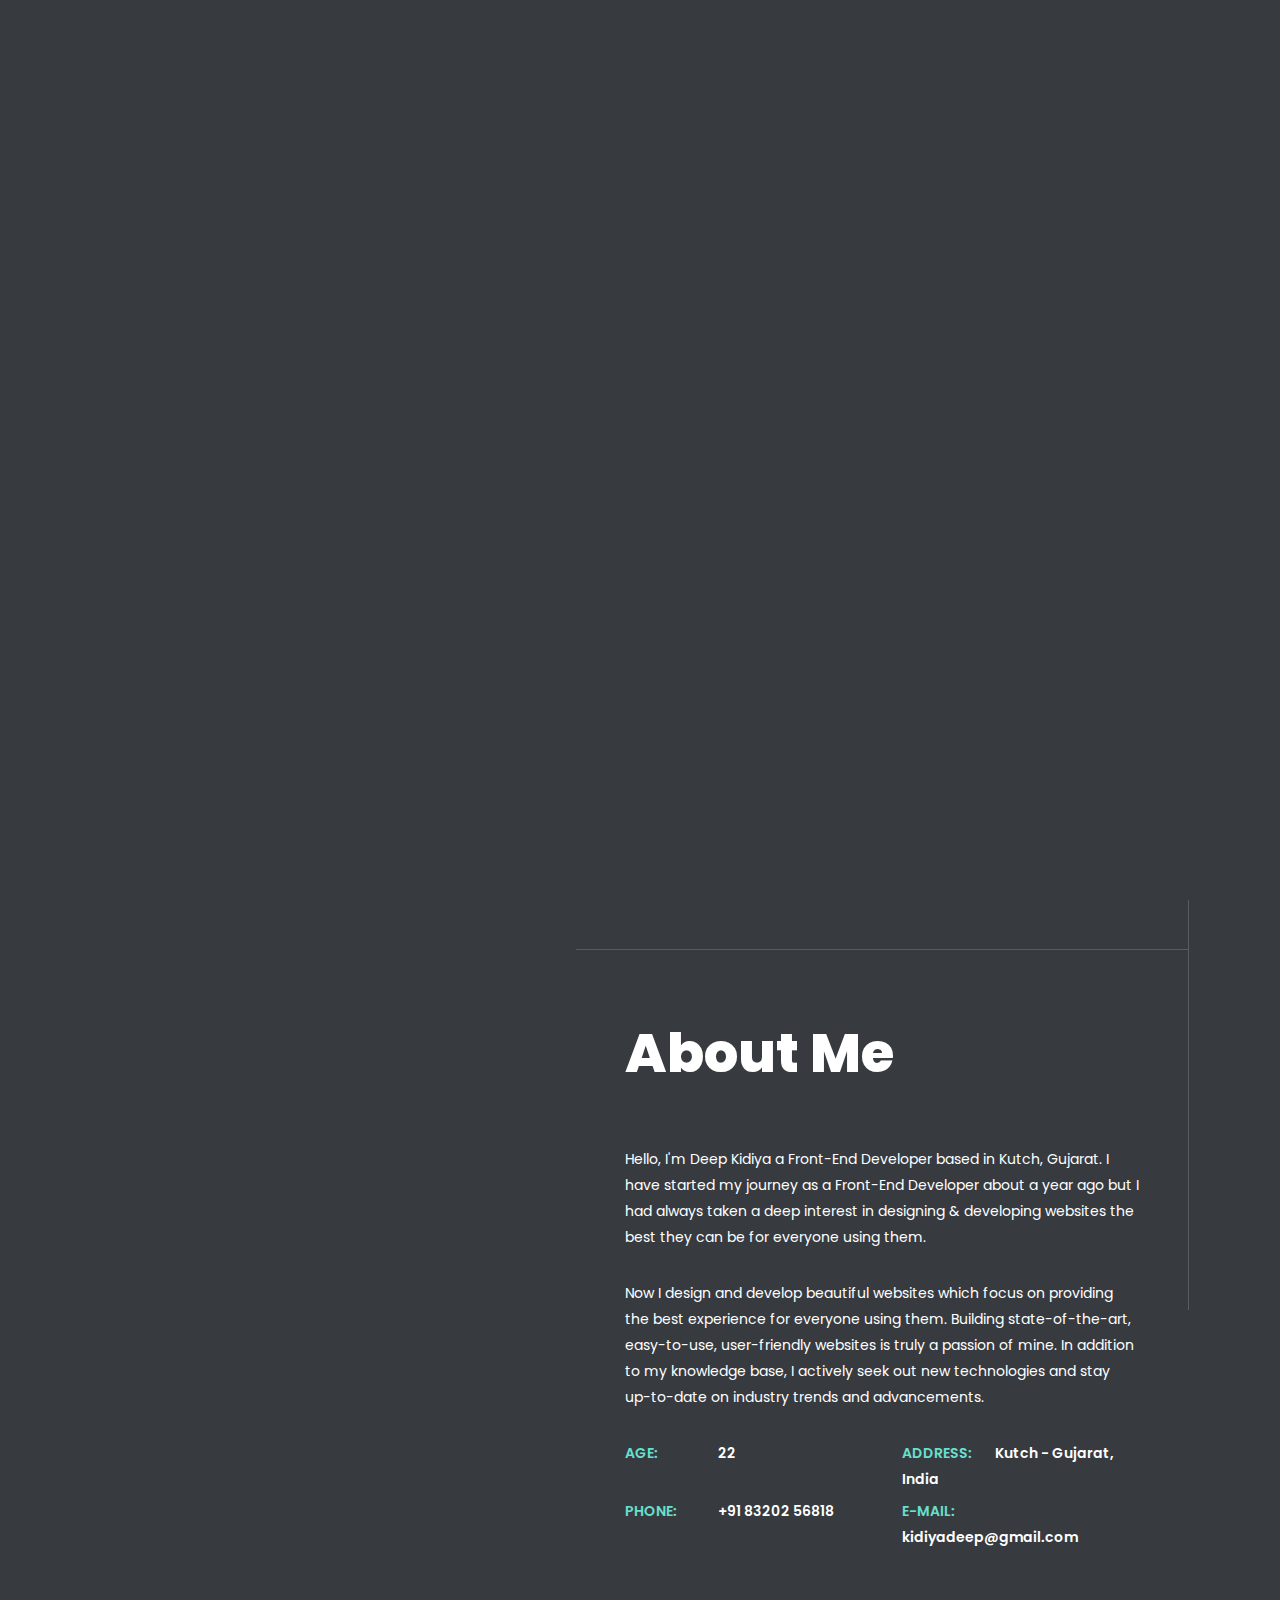
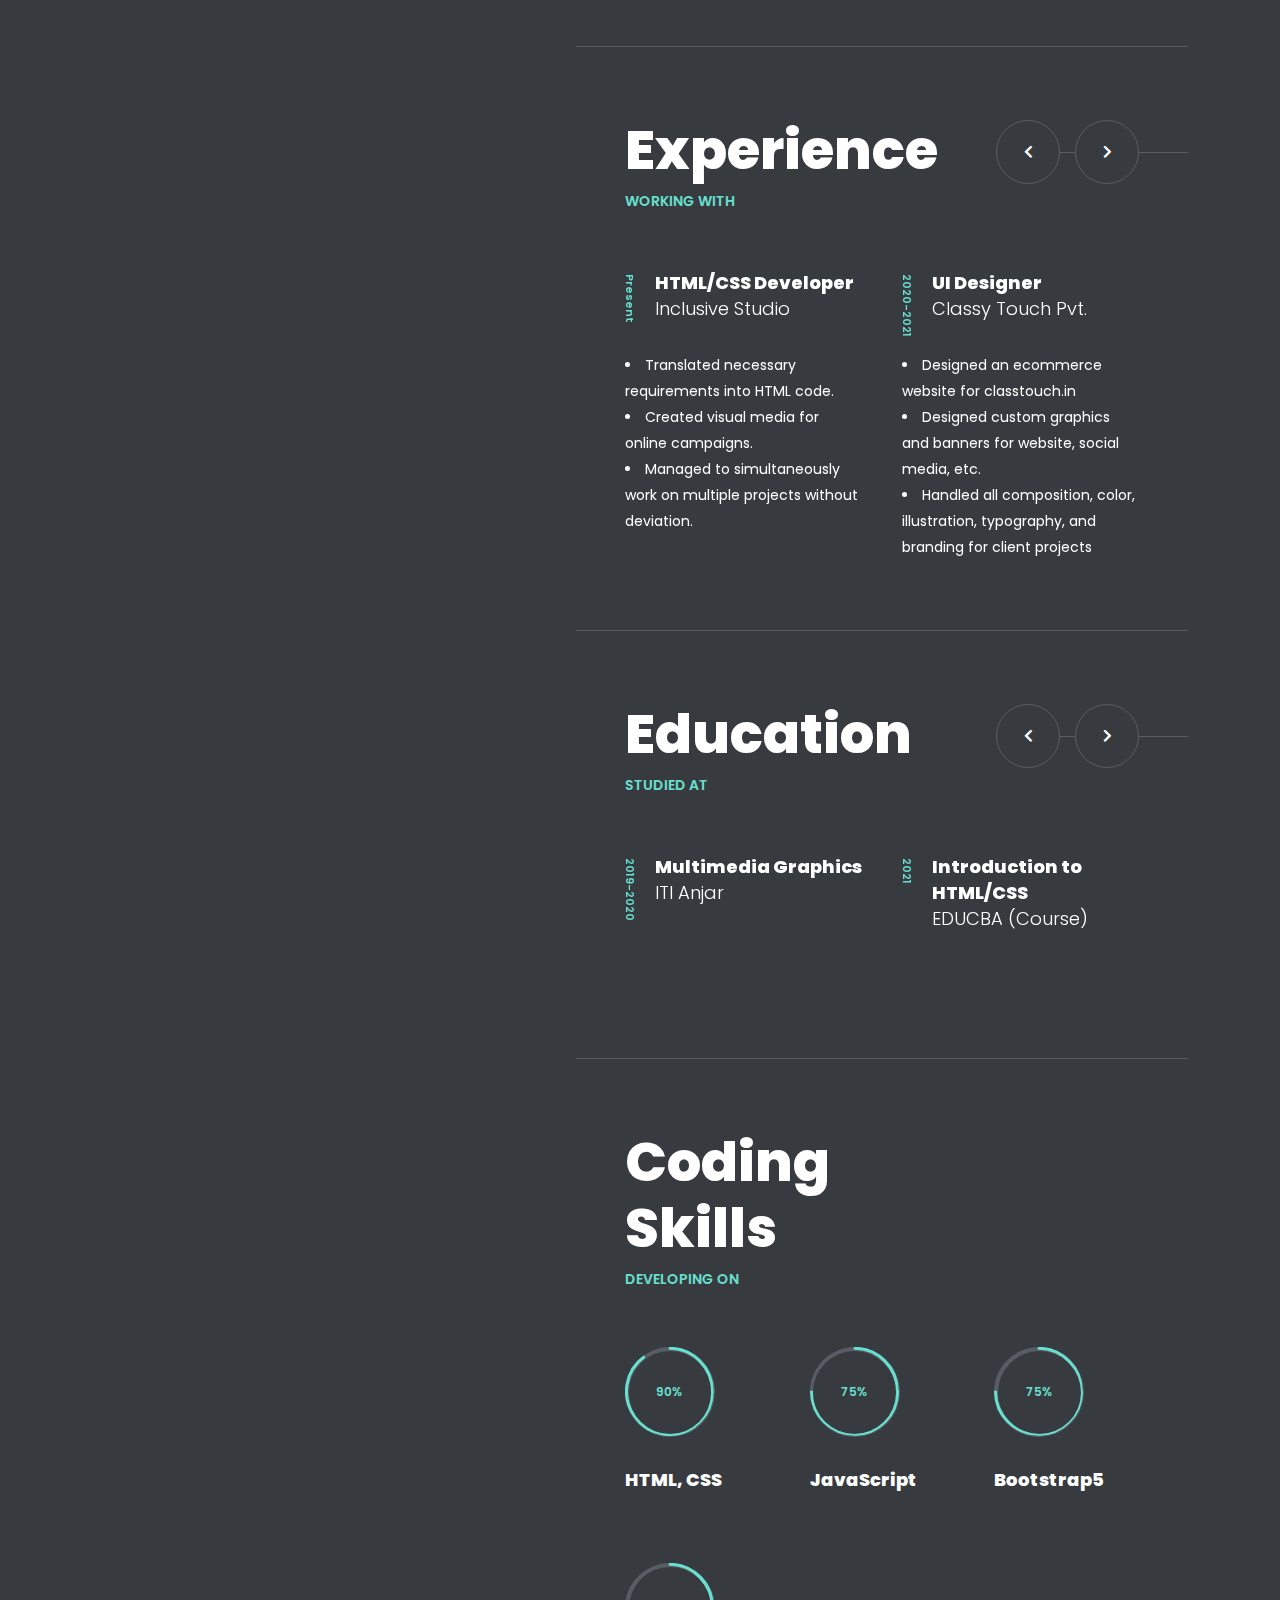
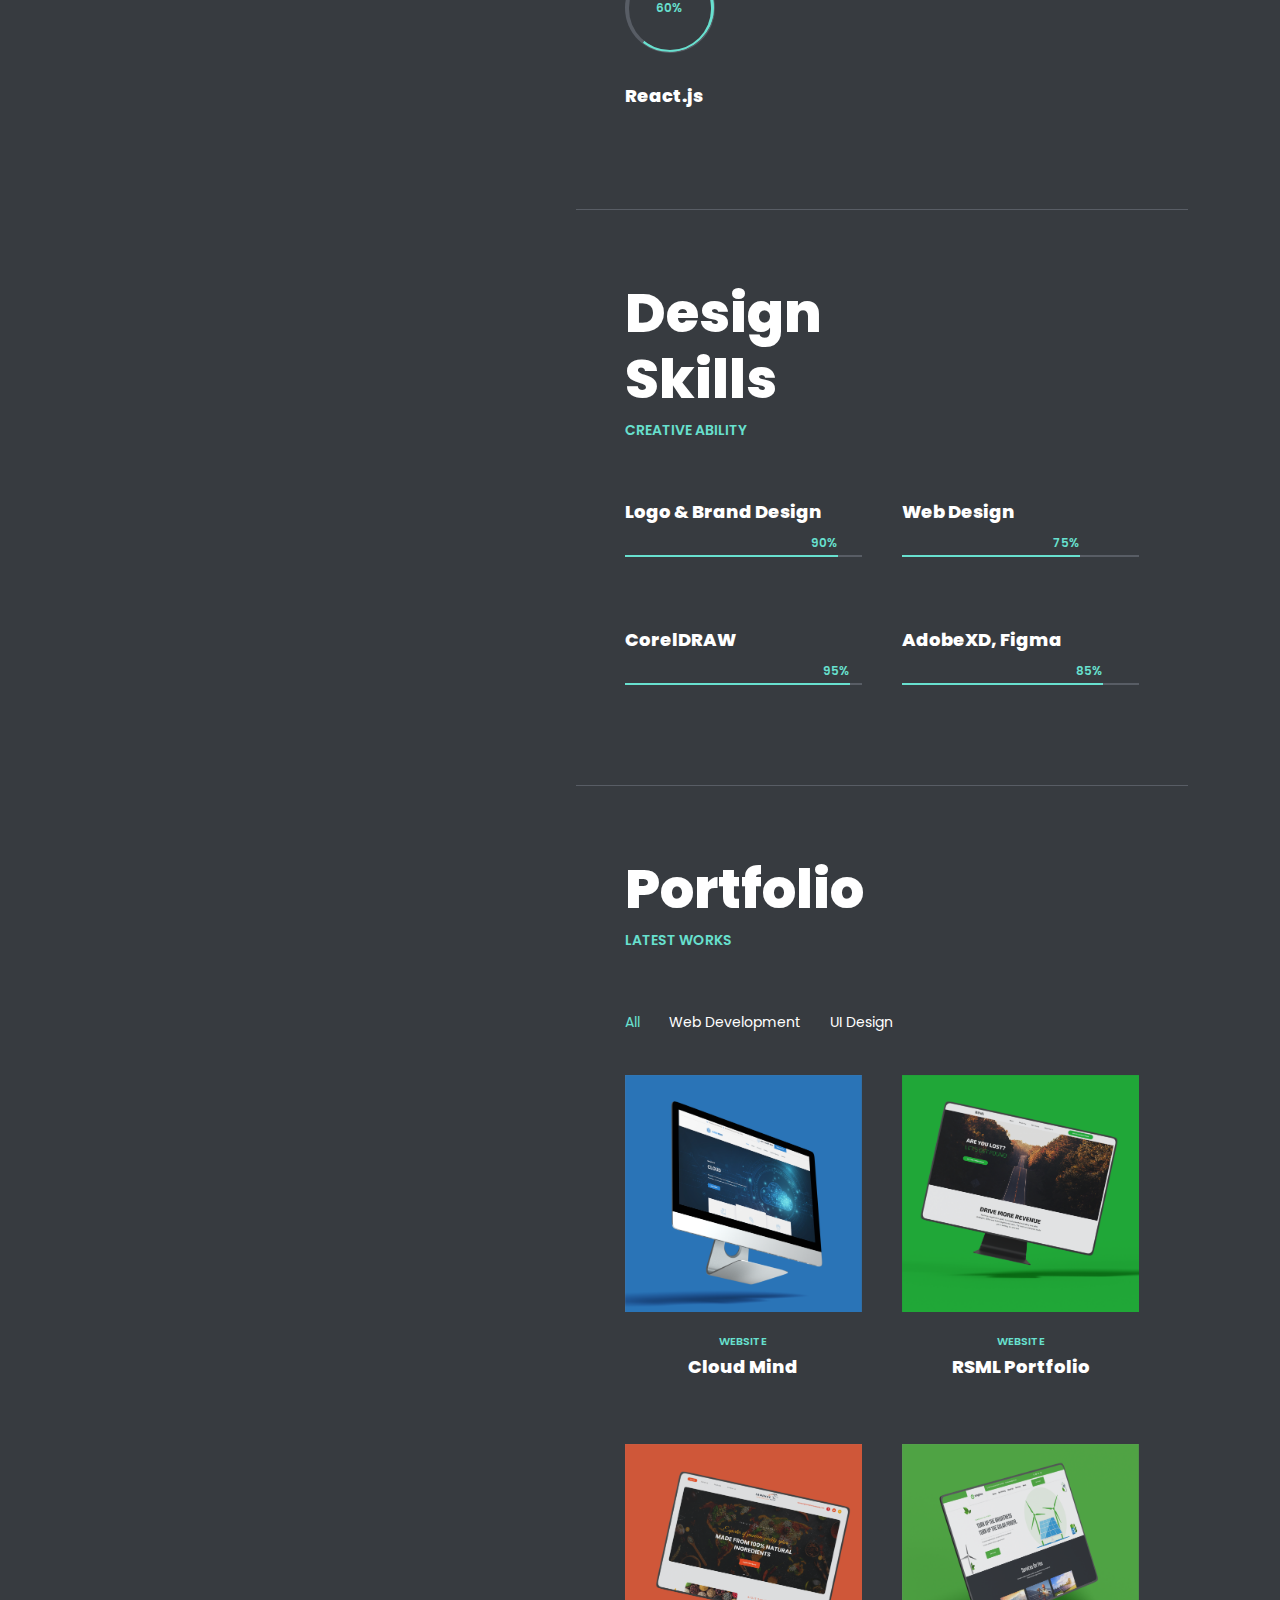
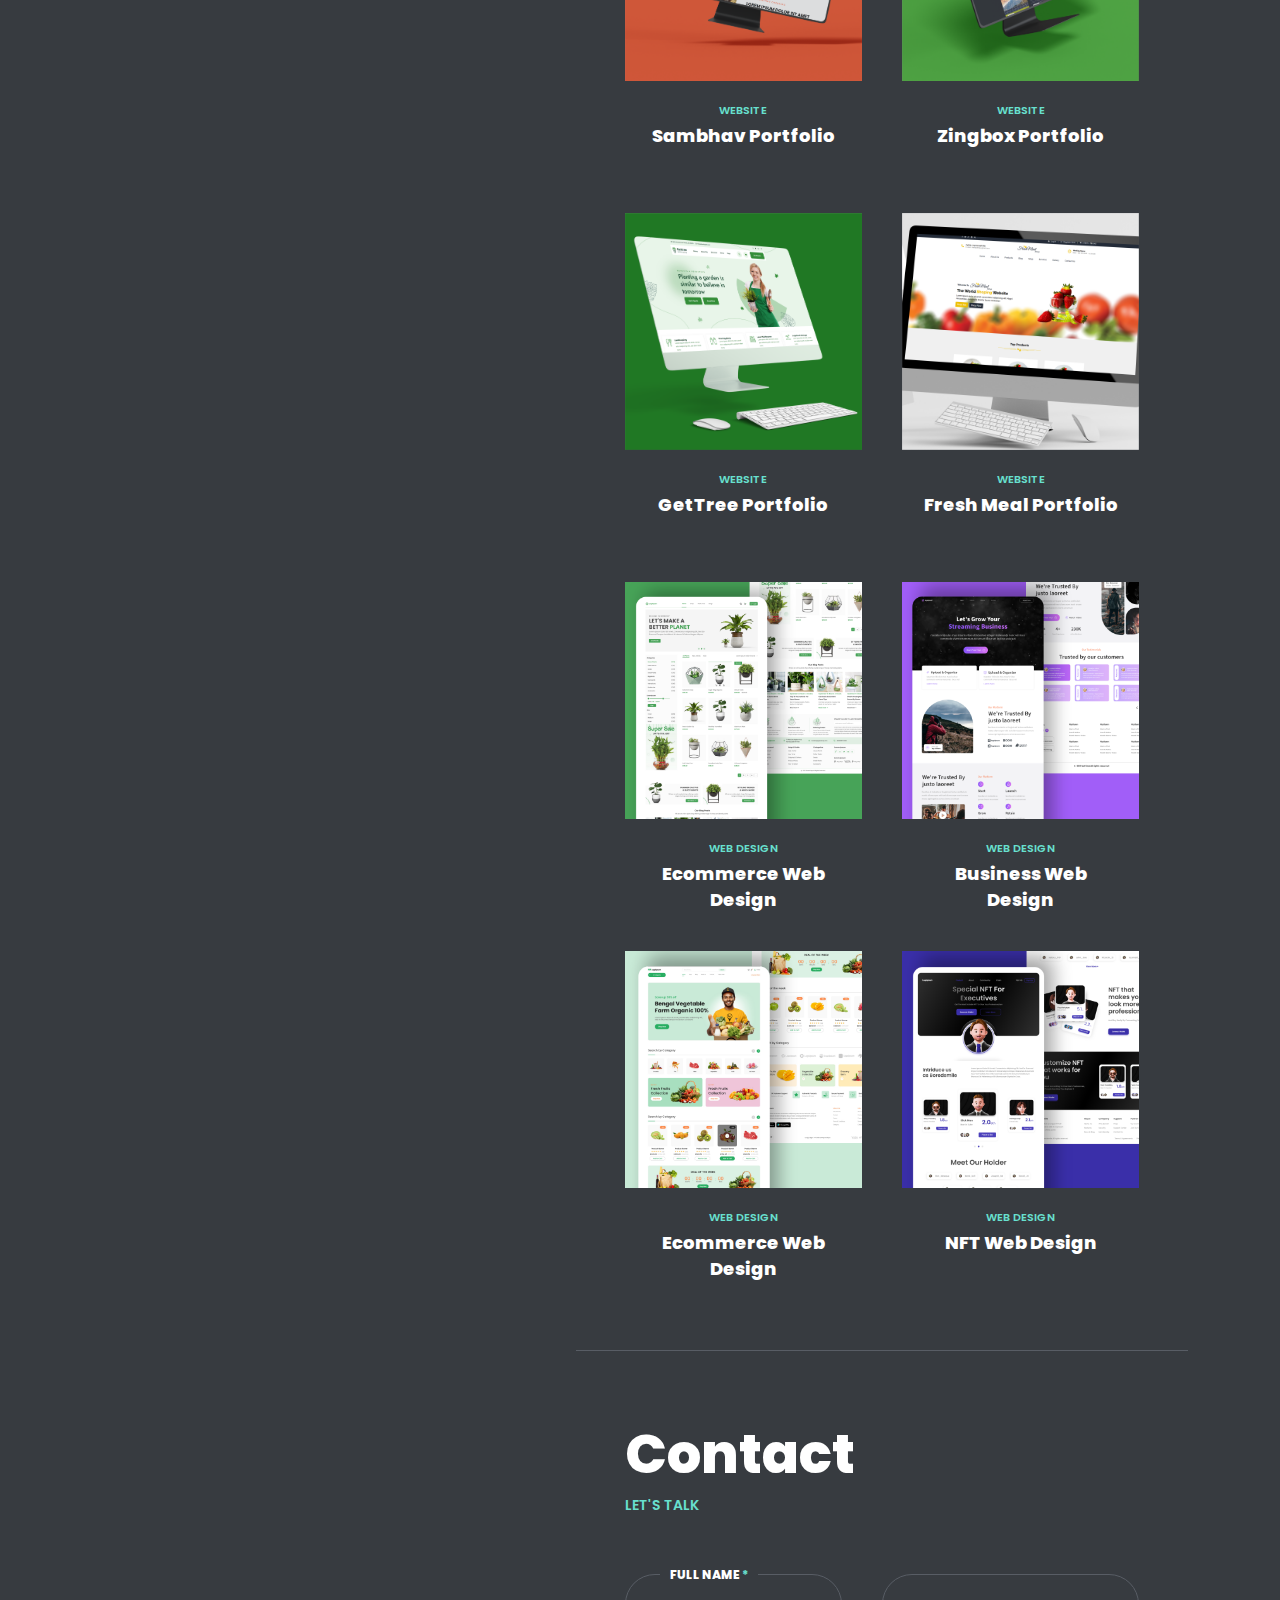
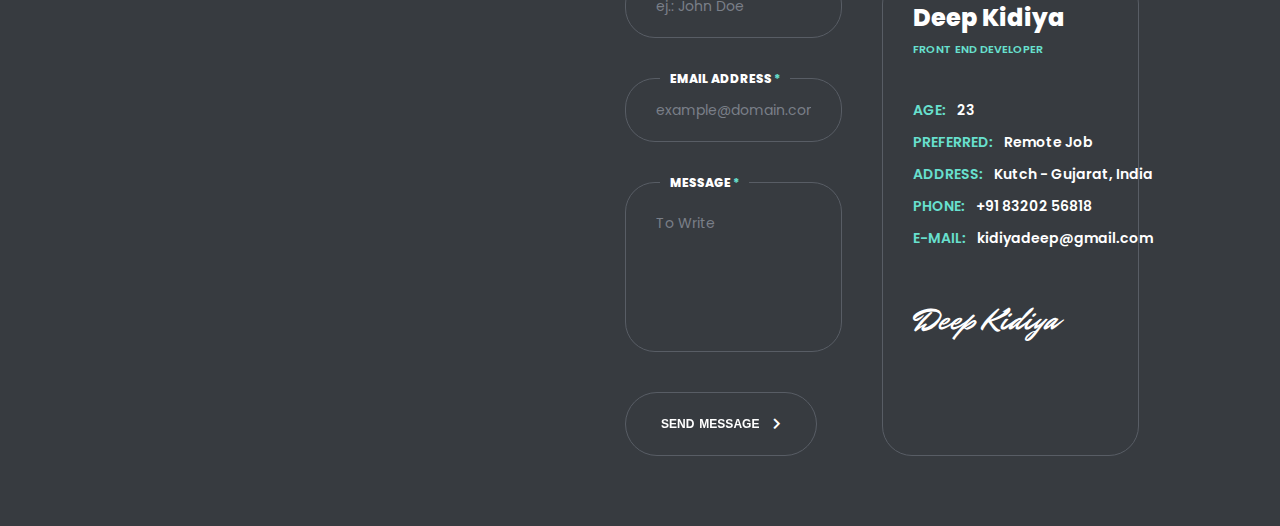
==== commit df580712: "portfolio-updated" ====
--- a/index.html
+++ b/index.html
@@ -47,7 +47,7 @@
 	<script src="http://html5shim.googlecode.com/svn/trunk/html5.js"></script>
 	<![endif]-->
 
-	<!-- <link rel="shortcut icon" href="images/favicons/favicon.ico"> -->
+	<link rel="shortcut icon" href="images/DeepKidiyaLogo.png">
 
 </head>
 
@@ -76,7 +76,7 @@
 			<!-- logo -->
 			<div class="logo">
 				<a href="#">
-					<img class="logo-img" src="images/logo.png" alt="" />
+					<img class="logo-img" src="images/DeepLogo.png" alt="" />
 					<span class="logo-lnk">Deep <br />Kidiya</span>
 				</a>
 			</div>
@@ -85,7 +85,8 @@
 			<a href="#" class="menu-btn"><span></span></a>
 
 			<!-- download cv button -->
-			<a href="" download="images/Deep_Kidiya_Resume.pdf" class="btn download-cv-btn">
+			<a href="./Deep_Kidiya_Resume.pdf" download="Deep_Kidiya_Resume.pdf" target="_blsck"
+				class="btn download-cv-btn">
 				<span class="animated-button"><span>Download CV</span></span>
 				<i class="icon fas fa-download"></i>
 			</a>
@@ -145,7 +146,7 @@
 			<!-- Background -->
 			<div class="background-bg">
 				<div class="background-filter">
-					<div class="background-img" style="background-image: url(images/man.jpg);"></div>
+					<div class="background-img" style="background-image: url(images/frontimage.png);"></div>
 				</div>
 			</div>
 
@@ -181,7 +182,7 @@
 							</div>
 
 							<!-- button -->
-							<a href="#" class="btn">
+							<a href="#section-contacts" class="btn">
 								<span class="animated-button"><span>Contact Me</span></span>
 								<i class="icon fas fa-chevron-right"></i>
 							</a>
@@ -265,10 +266,12 @@
 									<div class="date">Present</div>
 									<div class="name">HTML/CSS Developer <br /><span>Inclusive Studio</span></div>
 									<div class="single-post-text">
-										<p>
-											Etiam sit amet orci eget eros faucibus tincidunt. Duis leo. Sed fringilla
-											mauris sit amet nibh. Donec sodales sagittis magna.
-										</p>
+										<ul>
+											<li>Translated necessary requirements into HTML code.</li>
+											<li>Created visual media for online campaigns.</li>
+											<li>Managed to simultaneously work on multiple projects without deviation.
+											</li>
+										</ul>
 									</div>
 								</div>
 							</div>
@@ -278,10 +281,13 @@
 									<div class="date">2020-2021</div>
 									<div class="name">UI Designer <br /><span>Classy Touch Pvt.</span></div>
 									<div class="single-post-text">
-										<p>
-											Etiam sit amet orci eget eros faucibus tincidunt. Duis leo. Sed fringilla
-											mauris sit amet nibh. Donec sodales sagittis magna.
-										</p>
+										<ul>
+											<li>Designed an ecommerce website for classtouch.in</li>
+											<li>Designed custom graphics and banners for website, social media, etc.
+											</li>
+											<li>Handled all composition, color, illustration, typography, and branding
+												for client projects</li>
+										</ul>
 									</div>
 								</div>
 							</div>
@@ -504,210 +510,258 @@
 					<!-- portfolio items -->
 					<div class="box-items">
 
-						<div class="box-col f-gallery">
-							<div class="box-item">
-								<div class="image">
-									<a href="#gallery-1" class="has-popup-gallery">
-										<img src="images/works/work1.jpg" alt="" />
-										<span class="info">
-											<span class="centrize full-width">
-												<span class="vertical-center">
-													<i class="icon fas fa-images"></i>
-												</span>
-											</span>
-										</span>
-									</a>
-									<div id="gallery-1" class="mfp-hide">
-										<a href="images/works/work1.jpg"></a>
-										<a href="images/works/work2.jpg"></a>
-										<a href="images/works/work3.jpg"></a>
-										<a href="images/works/work4.jpg"></a>
-									</div>
-								</div>
-								<div class="desc">
-									<div class="category">Gallery</div>
-									<a href="#gallery-1" class="name has-popup-gallery">Alabaster Complete
-										Collection</a>
-								</div>
-							</div>
-						</div>
-
-						<div class="box-col f-video">
-							<div class="box-item">
-								<div class="image">
-									<a href="https://youtu.be/S4L8T2kFFck" class="has-popup-video">
-										<img src="images/works/work2.jpg" alt="" />
-										<span class="info">
-											<span class="centrize full-width">
-												<span class="vertical-center">
-													<i class="icon fas fa-video"></i>
-												</span>
-											</span>
-										</span>
-									</a>
-								</div>
-								<div class="desc">
-									<div class="category">Video</div>
-									<a href="https://youtu.be/S4L8T2kFFck" class="name has-popup-video">Book of John
-										Paper</a>
-								</div>
-							</div>
-						</div>
-
-						<div class="box-col f-image">
-							<div class="box-item">
-								<div class="image">
-									<a href="images/works/work7.jpg" class="has-popup-image">
-										<img src="images/works/work7.jpg" alt="" />
-										<span class="info">
-											<span class="centrize full-width">
-												<span class="vertical-center">
-													<i class="icon fas fa-image"></i>
-												</span>
-											</span>
-										</span>
-									</a>
-								</div>
-								<div class="desc">
-									<div class="category">Image</div>
-									<a href="images/works/work7.jpg" class="name has-popup-image">White Rose Photo</a>
-								</div>
-							</div>
-						</div>
-
-						<div class="box-col f-image">
-							<div class="box-item">
-								<div class="image">
-									<a href="images/works/work4.jpg" class="has-popup-image">
-										<img src="images/works/work4.jpg" alt="" />
-										<span class="info">
-											<span class="centrize full-width">
-												<span class="vertical-center">
-													<i class="icon fas fa-image"></i>
-												</span>
-											</span>
-										</span>
-									</a>
-								</div>
-								<div class="desc">
-									<div class="category">Image</div>
-									<a href="images/works/work4.jpg" class="name has-popup-image">Honest Company</a>
-								</div>
-							</div>
-						</div>
-
-						<div class="box-col f-gallery">
-							<div class="box-item">
-								<div class="image">
-									<a href="#gallery-2" class="has-popup-gallery">
-										<img src="images/works/work5.jpg" alt="" />
-										<span class="info">
-											<span class="centrize full-width">
-												<span class="vertical-center">
-													<i class="icon fas fa-images"></i>
-												</span>
-											</span>
-										</span>
-									</a>
-									<div id="gallery-2" class="mfp-hide">
-										<a href="images/works/work5.jpg"></a>
-										<a href="images/works/work2.jpg"></a>
-										<a href="images/works/work3.jpg"></a>
-										<a href="images/works/work4.jpg"></a>
-									</div>
-								</div>
-								<div class="desc">
-									<div class="category">Gallery</div>
-									<a href="#gallery-2" class="name has-popup-gallery">Brown Short Dog</a>
-								</div>
-							</div>
-						</div>
-
-						<div class="box-col f-music">
-							<div class="box-item">
-								<div class="image">
-									<a href="https://w.soundcloud.com/player/?visual=true&#038;url=http%3A%2F%2Fapi.soundcloud.com%2Ftracks%2F221650664&#038;show_artwork=true"
-										class="has-popup-music">
-										<img src="images/works/work6.jpg" alt="" />
-										<span class="info">
-											<span class="centrize full-width">
-												<span class="vertical-center">
-													<i class="icon fas fa-music"></i>
-												</span>
-											</span>
-										</span>
-									</a>
-								</div>
-								<div class="desc">
-									<div class="category">Music</div>
-									<a href="https://w.soundcloud.com/player/?visual=true&#038;url=http%3A%2F%2Fapi.soundcloud.com%2Ftracks%2F221650664&#038;show_artwork=true"
-										class="name has-popup-music">Brown Concrete Building</a>
-								</div>
-							</div>
-						</div>
-
-						<div class="box-col f-links">
-							<div class="box-item">
-								<div class="image">
-									<a href="https://beshley.com/" class="has-popup-link" target="_blank">
-										<img src="images/works/work3.jpg" alt="" />
-										<span class="info">
-											<span class="centrize full-width">
-												<span class="vertical-center">
-													<i class="icon fas fa-link"></i>
-												</span>
-											</span>
-										</span>
-									</a>
-								</div>
-								<div class="desc">
-									<div class="category">Links</div>
-									<a href="https://beshley.com/" class="name has-popup-link">Black Car</a>
-								</div>
-							</div>
-						</div>
-
-						<div class="box-col f-content">
-							<div class="box-item">
-								<div class="image">
-									<a href="#popup-1" class="has-popup-media">
-										<img src="images/works/work8.jpg" alt="" />
-										<span class="info">
-											<span class="centrize full-width">
-												<span class="vertical-center">
-													<i class="icon fas fa-plus"></i>
-												</span>
-											</span>
-										</span>
-									</a>
-								</div>
-								<div class="desc">
-									<div class="category">Content</div>
-									<a href="#popup-1" class="name has-popup-media">Yellow and Blue Striped</a>
-								</div>
-								<div id="popup-1" class="popup-box mfp-fade mfp-hide">
-									<div class="content">
-										<div class="image">
-											<img src="images/works/work8.jpg" alt="">
-										</div>
-										<div class="desc">
-											<div class="category">Content</div>
-											<h4>Yellow and Blue Striped</h4>
-											<p>
-												Consul latine iudicabit eu vel. Cu has animal eruditi voluptatibus. Eu
-												volumus explicari sed. Mel mutat vituperata
-												suscipiantur et, et fabellas explicari adipiscing quo, no mucius euismod
-												vis. Cu vim quem quod cibo.
-											</p>
-											<a href="#" class="btn">
-												<span class="animated-button"><span>View Project</span></span>
-												<i class="icon fas fa-chevron-right"></i>
-											</a>
-										</div>
-									</div>
-								</div>
-							</div>
-						</div>
+						<div class="box-col f-dev">
+							<div class="box-item">
+								<div class="image">
+									<a href="#cloud" class="has-popup-gallery">
+										<img src="images/works/Cloud.png" alt="" />
+										<span class="info">
+											<span class="centrize full-width">
+												<span class="vertical-center">
+													<i class="icon fas fa-images"></i>
+												</span>
+											</span>
+										</span>
+									</a>
+									<div id="cloud" class="mfp-hide">
+										<a href="images/works/Cloud.png"></a>
+									</div>
+								</div>
+								<div class="desc">
+									<div class="category">Website</div>
+									<a href="http://cloudmindme.com" target="_blank"
+										class="name has-popup-gallery">Cloud Mind</a>
+								</div>
+							</div>
+						</div>
+
+						<div class="box-col f-dev">
+							<div class="box-item">
+								<div class="image">
+									<a href="#rsml" class="has-popup-gallery">
+										<img src="images/works/RSML.png" alt="" />
+										<span class="info">
+											<span class="centrize full-width">
+												<span class="vertical-center">
+													<i class="icon fas fa-images"></i>
+												</span>
+											</span>
+										</span>
+									</a>
+									<div id="rsml" class="mfp-hide">
+										<a href="images/works/RSML.png"></a>
+									</div>
+								</div>
+								<div class="desc">
+									<div class="category">Website</div>
+									<a href="https://deep-kidiya.github.io/rsml/" target="_blank"
+										class="name has-popup-gallery">RSML Portfolio</a>
+								</div>
+							</div>
+						</div>
+
+						<div class="box-col f-dev">
+							<div class="box-item">
+								<div class="image">
+									<a href="#sambhav" class="has-popup-gallery">
+										<img src="images/works/Sambhav.png" alt="" />
+										<span class="info">
+											<span class="centrize full-width">
+												<span class="vertical-center">
+													<i class="icon fas fa-images"></i>
+												</span>
+											</span>
+										</span>
+									</a>
+									<div id="sambhav" class="mfp-hide">
+										<a href="images/works/Sambhav.png"></a>
+									</div>
+								</div>
+								<div class="desc">
+									<div class="category">Website</div>
+									<a href="https://deep-kidiya.github.io/Sambhav/" target="_blank"
+										class="name has-popup-gallery">Sambhav Portfolio</a>
+								</div>
+							</div>
+						</div>
+
+						<div class="box-col f-dev">
+							<div class="box-item">
+								<div class="image">
+									<a href="#zingbox" class="has-popup-gallery">
+										<img src="images/works/Zingbox.png" alt="" />
+										<span class="info">
+											<span class="centrize full-width">
+												<span class="vertical-center">
+													<i class="icon fas fa-images"></i>
+												</span>
+											</span>
+										</span>
+									</a>
+									<div id="zingbox" class="mfp-hide">
+										<a href="images/works/Zingbox.png"></a>
+									</div>
+								</div>
+								<div class="desc">
+									<div class="category">Website</div>
+									<a href="https://deep-kidiya.github.io/Electre/" target="_blank"
+										class="name has-popup-gallery">Zingbox Portfolio</a>
+								</div>
+							</div>
+						</div>
+
+						<div class="box-col f-dev">
+							<div class="box-item">
+								<div class="image">
+									<a href="#getree" class="has-popup-gallery">
+										<img src="images/works/Get.png" alt="" />
+										<span class="info">
+											<span class="centrize full-width">
+												<span class="vertical-center">
+													<i class="icon fas fa-images"></i>
+												</span>
+											</span>
+										</span>
+									</a>
+									<div id="getree" class="mfp-hide">
+										<a href="images/works/Get.png"></a>
+									</div>
+								</div>
+								<div class="desc">
+									<div class="category">Website</div>
+									<a href="https://deep-kidiya.github.io/gettree/" target="_blank"
+										class="name has-popup-gallery">GetTree Portfolio</a>
+								</div>
+							</div>
+						</div>
+
+						<div class="box-col f-dev">
+							<div class="box-item">
+								<div class="image">
+									<a href="#freshmeal" class="has-popup-gallery">
+										<img src="images/works/Fresh.png" alt="" />
+										<span class="info">
+											<span class="centrize full-width">
+												<span class="vertical-center">
+													<i class="icon fas fa-images"></i>
+												</span>
+											</span>
+										</span>
+									</a>
+									<div id="freshmeal" class="mfp-hide">
+										<a href="images/works/Fresh.png"></a>
+									</div>
+								</div>
+								<div class="desc">
+									<div class="category">Website</div>
+									<a href="https://deep-kidiya.github.io/fresh-meal/" target="_blank"
+										class="name has-popup-gallery">Fresh Meal Portfolio</a>
+								</div>
+							</div>
+						</div>
+
+
+						<div class="box-col f-ui">
+							<div class="box-item">
+								<div class="image">
+									<a href="#business" class="has-popup-gallery">
+										<img src="images/works/business-web.png" alt="" />
+										<span class="info">
+											<span class="centrize full-width">
+												<span class="vertical-center">
+													<i class="icon fas fa-images"></i>
+												</span>
+											</span>
+										</span>
+									</a>
+									<div id="business" class="mfp-hide">
+										<a href="images/works/business-web.png"></a>
+									</div>
+								</div>
+								<div class="desc">
+									<div class="category">Web Design</div>
+									<a href="https://www.behance.net/gallery/140940203/Business-Website-Design"
+										target="_blank" class="name has-popup-gallery">Business Web Design</a>
+								</div>
+							</div>
+						</div>
+
+						<div class="box-col f-ui">
+							<div class="box-item">
+								<div class="image">
+									<a href="#ecom" class="has-popup-gallery">
+										<img src="images/works/Ecommerce-web.png" alt="" />
+										<span class="info">
+											<span class="centrize full-width">
+												<span class="vertical-center">
+													<i class="icon fas fa-images"></i>
+												</span>
+											</span>
+										</span>
+									</a>
+									<div id="ecom" class="mfp-hide">
+										<a href="images/works/Ecommerce-web.png"></a>
+									</div>
+								</div>
+								<div class="desc">
+									<div class="category">Web Design</div>
+									<a href="https://www.behance.net/gallery/140941715/Ecommerce-Website-Design"
+										target="_blank" class="name has-popup-gallery">Ecommerce Web Design</a>
+								</div>
+							</div>
+						</div>
+
+						<div class="box-col f-ui">
+							<div class="box-item">
+								<div class="image">
+									<a href="#nft" class="has-popup-gallery">
+										<img src="images/works/nftweb.png" alt="" />
+										<span class="info">
+											<span class="centrize full-width">
+												<span class="vertical-center">
+													<i class="icon fas fa-images"></i>
+												</span>
+											</span>
+										</span>
+									</a>
+									<div id="nft" class="mfp-hide">
+										<a href="images/works/nftweb.png"></a>
+									</div>
+								</div>
+								<div class="desc">
+									<div class="category">Web Design</div>
+									<a href="https://www.behance.net/gallery/140942237/NFT-Website-Design"
+										target="_blank" class="name has-popup-gallery">NFT Web Design</a>
+								</div>
+							</div>
+						</div>
+
+						<div class="box-col f-ui">
+							<div class="box-item">
+								<div class="image">
+									<a href="#ecom2" class="has-popup-gallery">
+										<img src="images/works/ecom2-web.png" alt="" />
+										<span class="info">
+											<span class="centrize full-width">
+												<span class="vertical-center">
+													<i class="icon fas fa-images"></i>
+												</span>
+											</span>
+										</span>
+									</a>
+									<div id="ecom2" class="mfp-hide">
+										<a href="images/works/ecom2-web.png"></a>
+									</div>
+								</div>
+								<div class="desc">
+									<div class="category">Web Design</div>
+									<a href="https://www.behance.net/gallery/140943231/Ecommerce-Website-Design"
+										target="_blank" class="name has-popup-gallery">Ecommerce Web Design</a>
+								</div>
+							</div>
+						</div>
+
+
 
 					</div>
 
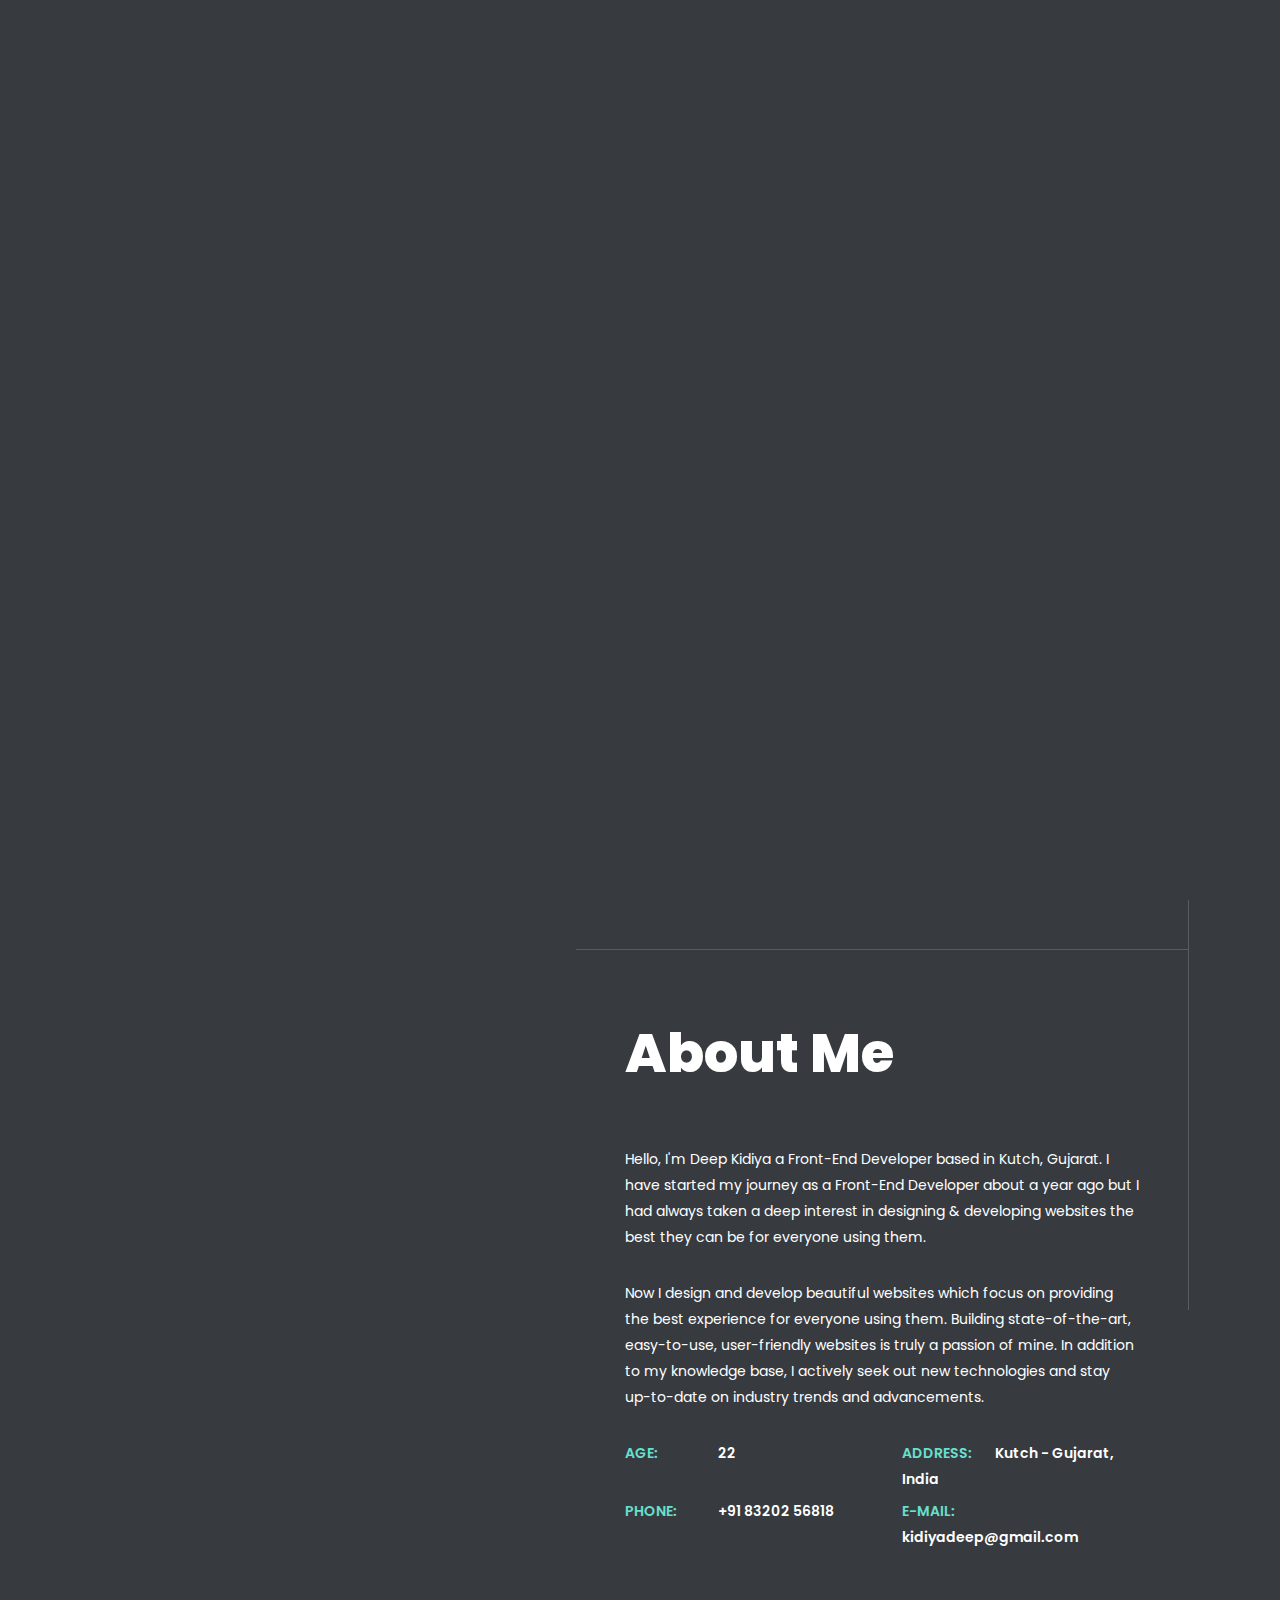
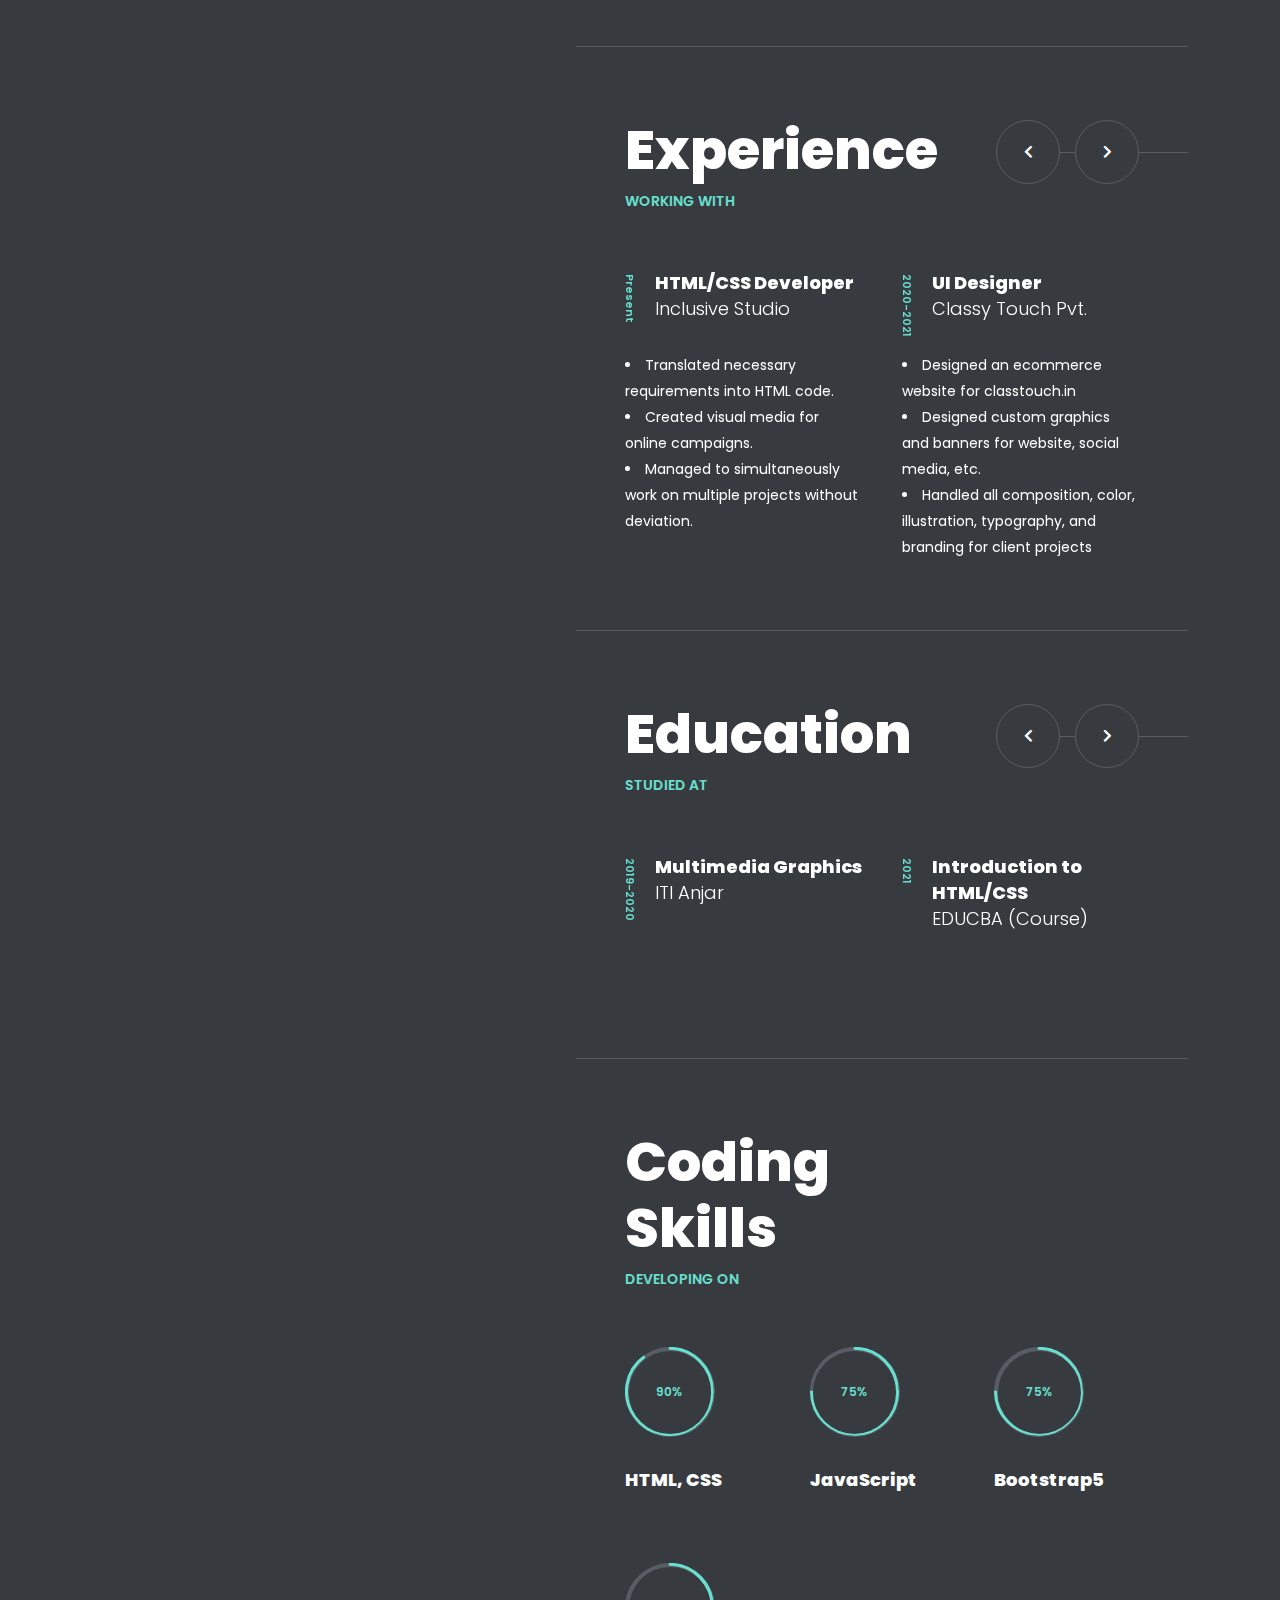
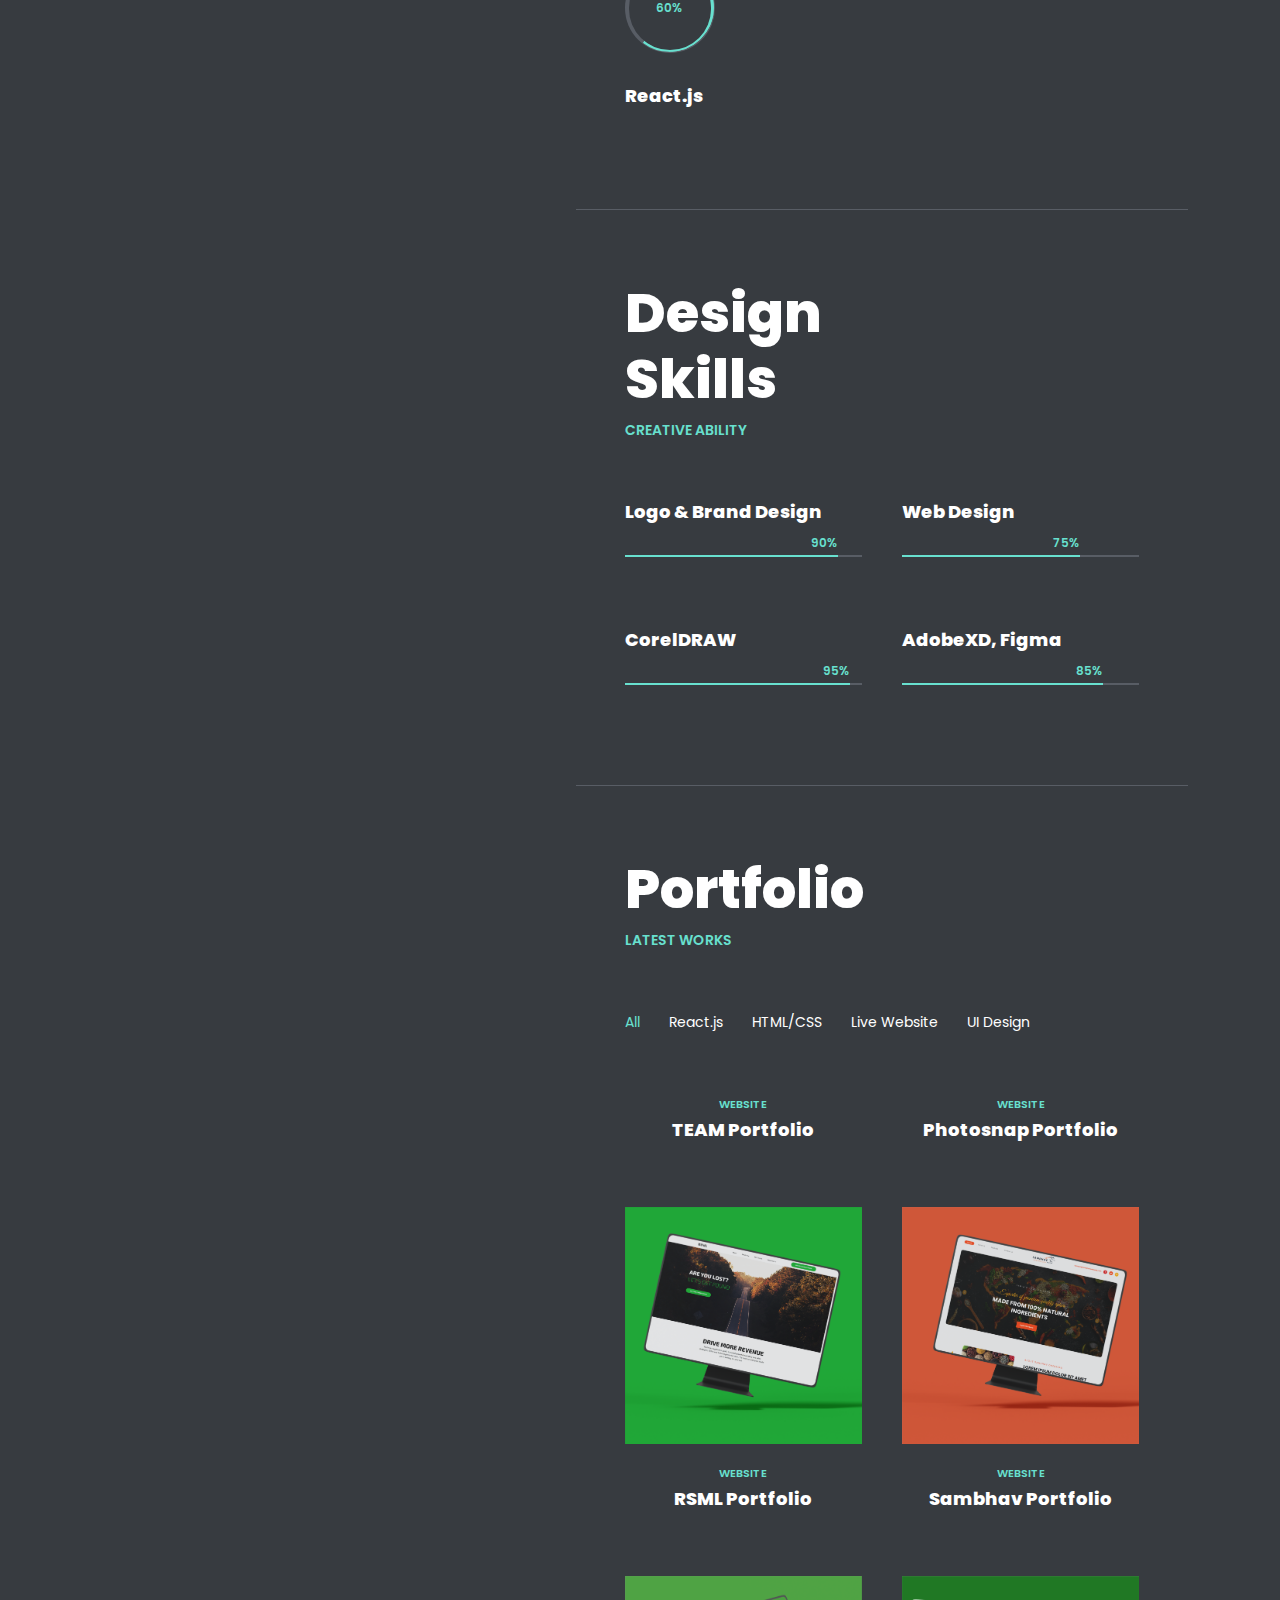
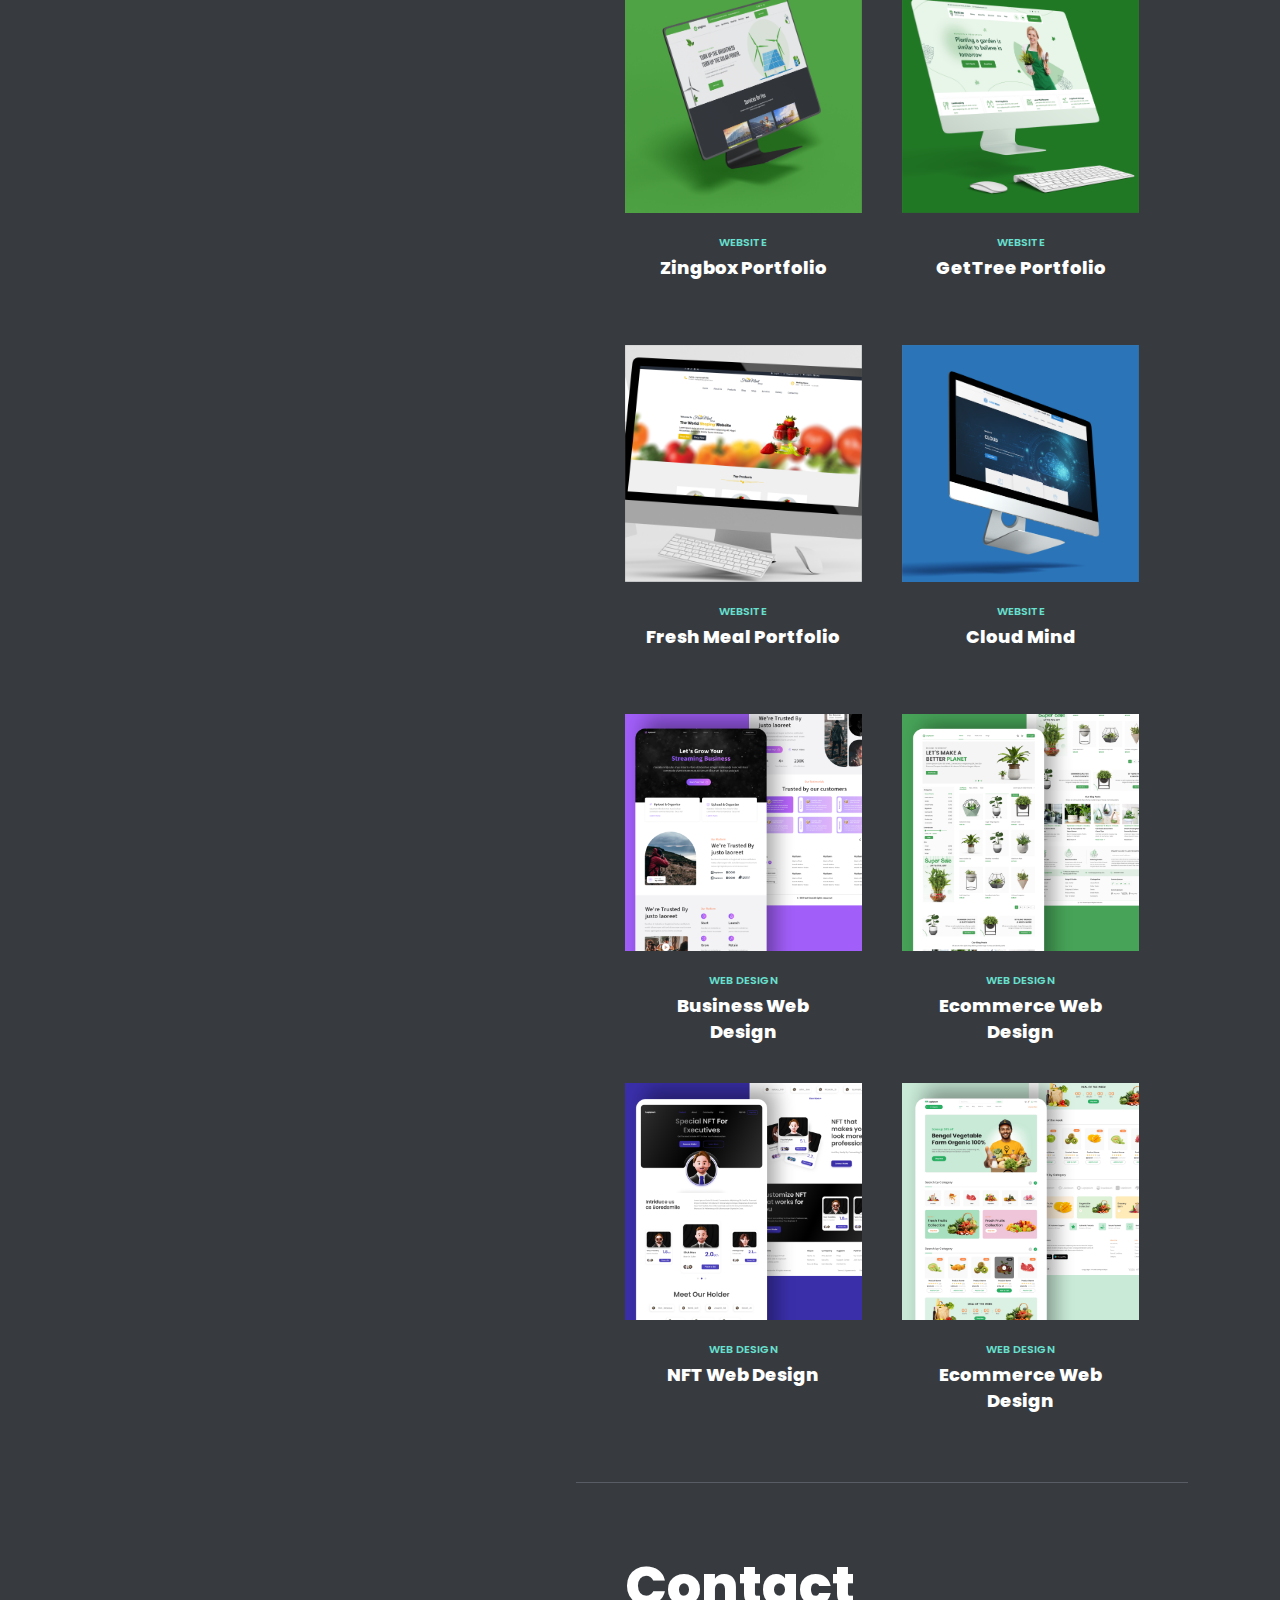
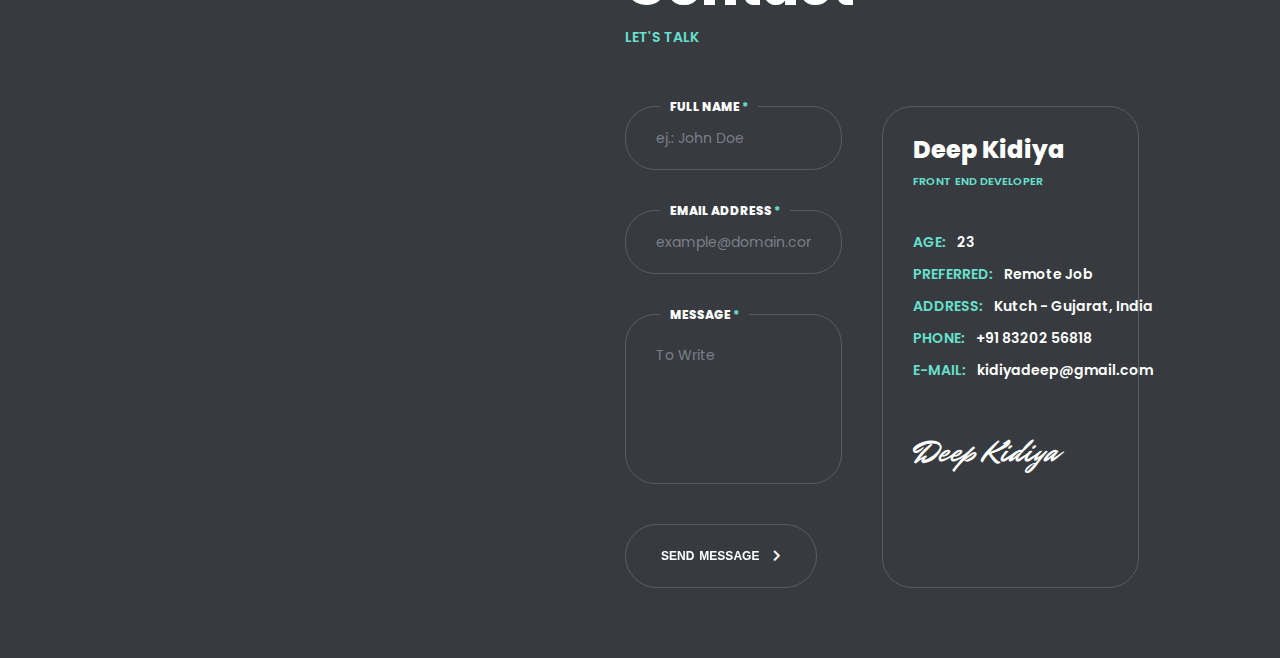
==== commit f557f6cf: "Add files via upload" ====
--- a/index.html
+++ b/index.html
@@ -489,7 +489,17 @@
 							</div>
 							<div class="btn-group">
 								<label data-text="Video">
-									<input type="radio" name="fl_radio" value=".f-dev" />Web Development
+									<input type="radio" name="fl_radio" value=".f-rea" />React.js
+								</label>
+							</div>
+							<div class="btn-group">
+								<label data-text="Video">
+									<input type="radio" name="fl_radio" value=".f-dev" />HTML/CSS
+								</label>
+							</div>
+							<div class="btn-group">
+								<label data-text="Video">
+									<input type="radio" name="fl_radio" value=".f-live" />Live Website
 								</label>
 							</div>
 							<div class="btn-group">
@@ -510,18 +520,145 @@
 					<!-- portfolio items -->
 					<div class="box-items">
 
+						<div class="box-col f-rea">
+							<div class="box-item">
+								<div class="image">
+									<a href="https://mytea.netlify.app/" target="_blank class="has-popup-gallery">
+										<img src="images/works/Team.jpg" alt="" />
+										
+									</a>
+									<div id="team" class="mfp-hide">
+										<a href="images/works/Team.jpg"></a>
+									</div>
+								</div>
+								<div class="desc">
+									<div class="category">Website</div>
+									<a href="https://mytea.netlify.app/" target="_blank"
+										class="name has-popup-gallery">TEAM Portfolio</a>
+								</div>
+							</div>
+						</div>
+
+						<div class="box-col f-rea">
+							<div class="box-item">
+								<div class="image">
+									<a href="https://photosnap-1.netlify.app/" target="_blank" class="has-popup-gallery">
+										<img src="images/works/Photosnap.jpg" alt="" />
+										
+									</a>
+									<div id="photo" class="mfp-hide">
+										<a href="images/works/Photosnap.jpg"></a>
+									</div>
+								</div>
+								<div class="desc">
+									<div class="category">Website</div>
+									<a href="https://photosnap-1.netlify.app/" target="_blank"
+										class="name has-popup-gallery">Photosnap Portfolio</a>
+								</div>
+							</div>
+						</div>
+
 						<div class="box-col f-dev">
 							<div class="box-item">
 								<div class="image">
-									<a href="#cloud" class="has-popup-gallery">
+									<a  href="https://deep-kidiya.github.io/rsml/" target="_blank" class="has-popup-gallery">
+										<img src="images/works/RSML.png" alt="" />
+										
+									</a>
+									<div id="rsml" class="mfp-hide">
+										<a href="images/works/RSML.png"></a>
+									</div>
+								</div>
+								<div class="desc">
+									<div class="category">Website</div>
+									<a href="https://deep-kidiya.github.io/rsml/" target="_blank"
+										class="name has-popup-gallery">RSML Portfolio</a>
+								</div>
+							</div>
+						</div>
+
+						<div class="box-col f-dev">
+							<div class="box-item">
+								<div class="image">
+									<a  href="https://deep-kidiya.github.io/rsml/" target="_blank" class="has-popup-gallery">
+										<img src="images/works/Sambhav.png" alt="" />
+										
+									</a>
+									<div id="sambhav" class="mfp-hide">
+										<a href="images/works/Sambhav.png"></a>
+									</div>
+								</div>
+								<div class="desc">
+									<div class="category">Website</div>
+									<a href="https://deep-kidiya.github.io/Sambhav/" target="_blank"
+										class="name has-popup-gallery">Sambhav Portfolio</a>
+								</div>
+							</div>
+						</div>
+
+						<div class="box-col f-dev">
+							<div class="box-item">
+								<div class="image">
+									<a href="https://deep-kidiya.github.io/Electre/" target="_blank" class="has-popup-gallery">
+										<img src="images/works/Zingbox.png" alt="" />
+										
+									</a>
+									<div id="zingbox" class="mfp-hide">
+										<a href="images/works/Zingbox.png"></a>
+									</div>
+								</div>
+								<div class="desc">
+									<div class="category">Website</div>
+									<a href="https://deep-kidiya.github.io/Electre/" target="_blank"
+										class="name has-popup-gallery">Zingbox Portfolio</a>
+								</div>
+							</div>
+						</div>
+
+						<div class="box-col f-dev">
+							<div class="box-item">
+								<div class="image">
+									<a href="https://deep-kidiya.github.io/gettree/" target="_blank" class="has-popup-gallery">
+										<img src="images/works/Get.png" alt="" />
+										
+									</a>
+									<div id="getree" class="mfp-hide">
+										<a href="images/works/Get.png"></a>
+									</div>
+								</div>
+								<div class="desc">
+									<div class="category">Website</div>
+									<a href="https://deep-kidiya.github.io/gettree/" target="_blank"
+										class="name has-popup-gallery">GetTree Portfolio</a>
+								</div>
+							</div>
+						</div>
+
+						<div class="box-col f-dev">
+							<div class="box-item">
+								<div class="image">
+									<a href="https://deep-kidiya.github.io/fresh-meal/" target="_blank" class="has-popup-gallery">
+										<img src="images/works/Fresh.png" alt="" />
+										
+									</a>
+									<div id="freshmeal" class="mfp-hide">
+										<a href="images/works/Fresh.png"></a>
+									</div>
+								</div>
+								<div class="desc">
+									<div class="category">Website</div>
+									<a href="https://deep-kidiya.github.io/fresh-meal/" target="_blank"
+										class="name has-popup-gallery">Fresh Meal Portfolio</a>
+								</div>
+							</div>
+						</div>
+
+						<div class="box-col f-dev f-live">
+							<div class="box-item">
+								<div class="image">
+									<a href="http://cloudmindme.com" target="_blank" class="has-popup-gallery">
 										<img src="images/works/Cloud.png" alt="" />
-										<span class="info">
-											<span class="centrize full-width">
-												<span class="vertical-center">
-													<i class="icon fas fa-images"></i>
-												</span>
-											</span>
-										</span>
+										
 									</a>
 									<div id="cloud" class="mfp-hide">
 										<a href="images/works/Cloud.png"></a>
@@ -535,146 +672,17 @@
 							</div>
 						</div>
 
-						<div class="box-col f-dev">
-							<div class="box-item">
-								<div class="image">
-									<a href="#rsml" class="has-popup-gallery">
-										<img src="images/works/RSML.png" alt="" />
-										<span class="info">
-											<span class="centrize full-width">
-												<span class="vertical-center">
-													<i class="icon fas fa-images"></i>
-												</span>
-											</span>
-										</span>
-									</a>
-									<div id="rsml" class="mfp-hide">
-										<a href="images/works/RSML.png"></a>
-									</div>
-								</div>
-								<div class="desc">
-									<div class="category">Website</div>
-									<a href="https://deep-kidiya.github.io/rsml/" target="_blank"
-										class="name has-popup-gallery">RSML Portfolio</a>
-								</div>
-							</div>
-						</div>
-
-						<div class="box-col f-dev">
-							<div class="box-item">
-								<div class="image">
-									<a href="#sambhav" class="has-popup-gallery">
-										<img src="images/works/Sambhav.png" alt="" />
-										<span class="info">
-											<span class="centrize full-width">
-												<span class="vertical-center">
-													<i class="icon fas fa-images"></i>
-												</span>
-											</span>
-										</span>
-									</a>
-									<div id="sambhav" class="mfp-hide">
-										<a href="images/works/Sambhav.png"></a>
-									</div>
-								</div>
-								<div class="desc">
-									<div class="category">Website</div>
-									<a href="https://deep-kidiya.github.io/Sambhav/" target="_blank"
-										class="name has-popup-gallery">Sambhav Portfolio</a>
-								</div>
-							</div>
-						</div>
-
-						<div class="box-col f-dev">
-							<div class="box-item">
-								<div class="image">
-									<a href="#zingbox" class="has-popup-gallery">
-										<img src="images/works/Zingbox.png" alt="" />
-										<span class="info">
-											<span class="centrize full-width">
-												<span class="vertical-center">
-													<i class="icon fas fa-images"></i>
-												</span>
-											</span>
-										</span>
-									</a>
-									<div id="zingbox" class="mfp-hide">
-										<a href="images/works/Zingbox.png"></a>
-									</div>
-								</div>
-								<div class="desc">
-									<div class="category">Website</div>
-									<a href="https://deep-kidiya.github.io/Electre/" target="_blank"
-										class="name has-popup-gallery">Zingbox Portfolio</a>
-								</div>
-							</div>
-						</div>
-
-						<div class="box-col f-dev">
-							<div class="box-item">
-								<div class="image">
-									<a href="#getree" class="has-popup-gallery">
-										<img src="images/works/Get.png" alt="" />
-										<span class="info">
-											<span class="centrize full-width">
-												<span class="vertical-center">
-													<i class="icon fas fa-images"></i>
-												</span>
-											</span>
-										</span>
-									</a>
-									<div id="getree" class="mfp-hide">
-										<a href="images/works/Get.png"></a>
-									</div>
-								</div>
-								<div class="desc">
-									<div class="category">Website</div>
-									<a href="https://deep-kidiya.github.io/gettree/" target="_blank"
-										class="name has-popup-gallery">GetTree Portfolio</a>
-								</div>
-							</div>
-						</div>
-
-						<div class="box-col f-dev">
-							<div class="box-item">
-								<div class="image">
-									<a href="#freshmeal" class="has-popup-gallery">
-										<img src="images/works/Fresh.png" alt="" />
-										<span class="info">
-											<span class="centrize full-width">
-												<span class="vertical-center">
-													<i class="icon fas fa-images"></i>
-												</span>
-											</span>
-										</span>
-									</a>
-									<div id="freshmeal" class="mfp-hide">
-										<a href="images/works/Fresh.png"></a>
-									</div>
-								</div>
-								<div class="desc">
-									<div class="category">Website</div>
-									<a href="https://deep-kidiya.github.io/fresh-meal/" target="_blank"
-										class="name has-popup-gallery">Fresh Meal Portfolio</a>
-								</div>
-							</div>
-						</div>
-
 
 						<div class="box-col f-ui">
 							<div class="box-item">
 								<div class="image">
-									<a href="#business" class="has-popup-gallery">
+									<a href="https://www.behance.net/gallery/140940203/Business-Website-Design"
+									target="_blank" class="has-popup-gallery">
 										<img src="images/works/business-web.png" alt="" />
-										<span class="info">
-											<span class="centrize full-width">
-												<span class="vertical-center">
-													<i class="icon fas fa-images"></i>
-												</span>
-											</span>
-										</span>
-									</a>
-									<div id="business" class="mfp-hide">
+										
+									</a>
+									<div href="https://www.behance.net/gallery/140940203/Business-Website-Design"
+									target="_blank" class="mfp-hide">
 										<a href="images/works/business-web.png"></a>
 									</div>
 								</div>
@@ -689,15 +697,10 @@
 						<div class="box-col f-ui">
 							<div class="box-item">
 								<div class="image">
-									<a href="#ecom" class="has-popup-gallery">
+									<a href="https://www.behance.net/gallery/140941715/Ecommerce-Website-Design"
+									target="_blank" class="has-popup-gallery">
 										<img src="images/works/Ecommerce-web.png" alt="" />
-										<span class="info">
-											<span class="centrize full-width">
-												<span class="vertical-center">
-													<i class="icon fas fa-images"></i>
-												</span>
-											</span>
-										</span>
+										
 									</a>
 									<div id="ecom" class="mfp-hide">
 										<a href="images/works/Ecommerce-web.png"></a>
@@ -714,15 +717,10 @@
 						<div class="box-col f-ui">
 							<div class="box-item">
 								<div class="image">
-									<a href="#nft" class="has-popup-gallery">
+									<a href="https://www.behance.net/gallery/140942237/NFT-Website-Design"
+									target="_blank" class="has-popup-gallery">
 										<img src="images/works/nftweb.png" alt="" />
-										<span class="info">
-											<span class="centrize full-width">
-												<span class="vertical-center">
-													<i class="icon fas fa-images"></i>
-												</span>
-											</span>
-										</span>
+										
 									</a>
 									<div id="nft" class="mfp-hide">
 										<a href="images/works/nftweb.png"></a>
@@ -739,15 +737,10 @@
 						<div class="box-col f-ui">
 							<div class="box-item">
 								<div class="image">
-									<a href="#ecom2" class="has-popup-gallery">
+									<a href="https://www.behance.net/gallery/140943231/Ecommerce-Website-Design"
+									target="_blank" class="has-popup-gallery">
 										<img src="images/works/ecom2-web.png" alt="" />
-										<span class="info">
-											<span class="centrize full-width">
-												<span class="vertical-center">
-													<i class="icon fas fa-images"></i>
-												</span>
-											</span>
-										</span>
+										
 									</a>
 									<div id="ecom2" class="mfp-hide">
 										<a href="images/works/ecom2-web.png"></a>
@@ -834,8 +827,8 @@
 				<a target="_blank" href="https://www.facebook.com/profile.php?id=100008267714913">
 					<i class="icon fab fa-facebook-f"></i>
 				</a>
-				<a target="_blank" href="https://www.instagram.com/kidiyadeep/">
-					<i class="icon fab fa-instagram"></i>
+				<a target="_blank" href="https://www.linkedin.com/in/deep-kidiya-681257232/">
+					<i class="icon fab fa-linkedin-in"></i>
 				</a>
 			</div>
 		</footer>
